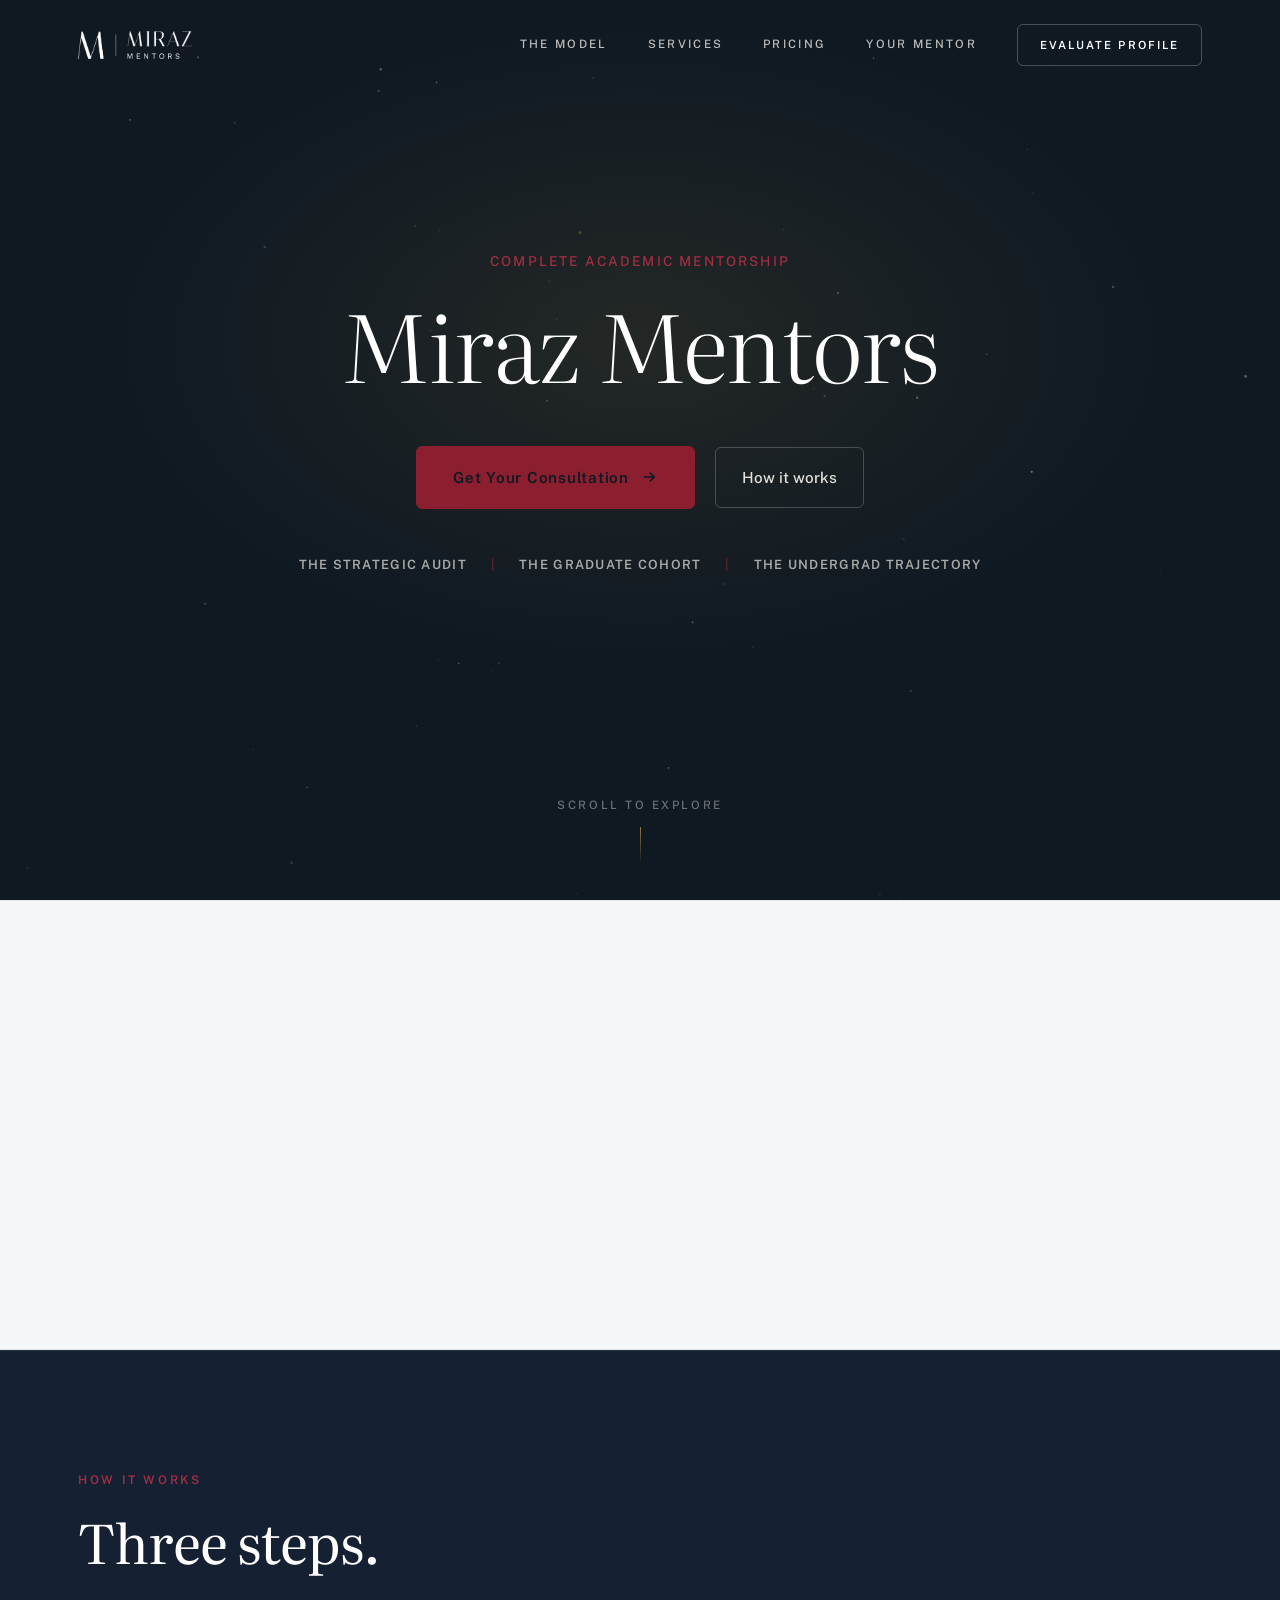
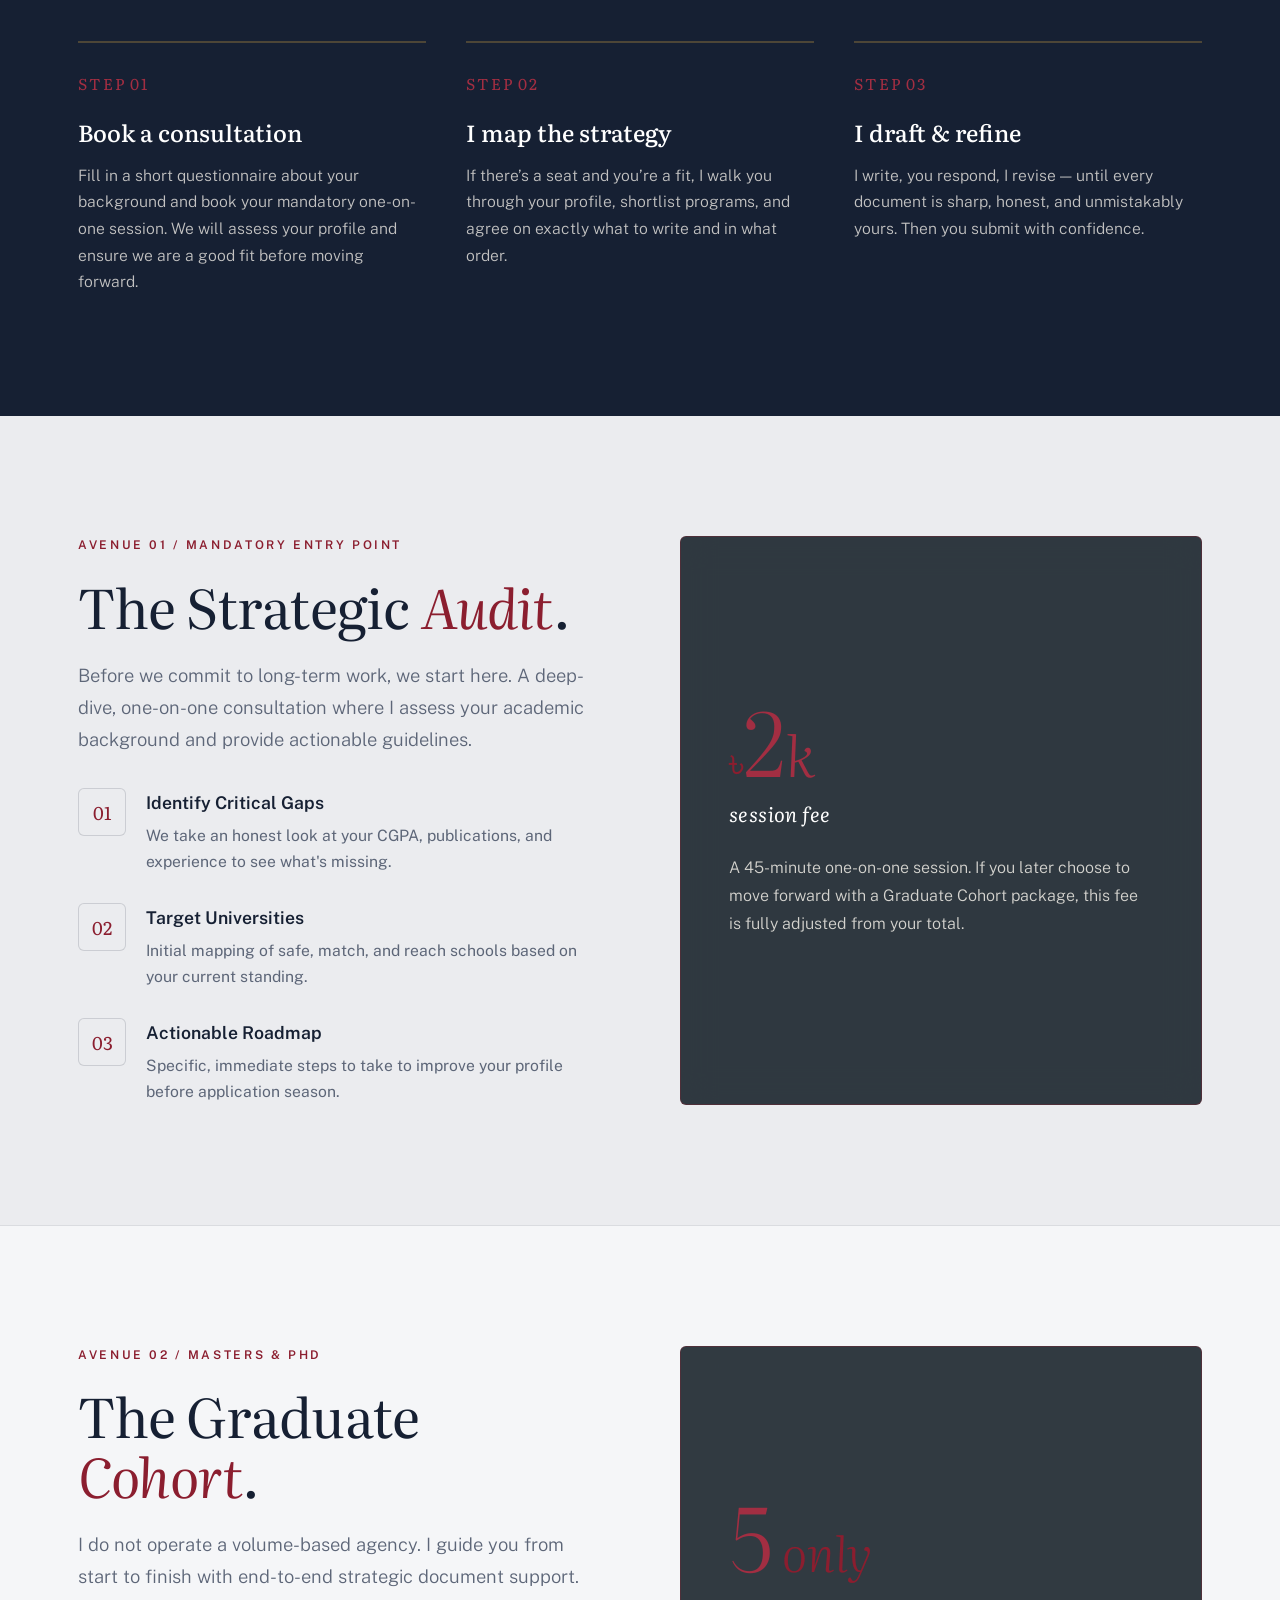
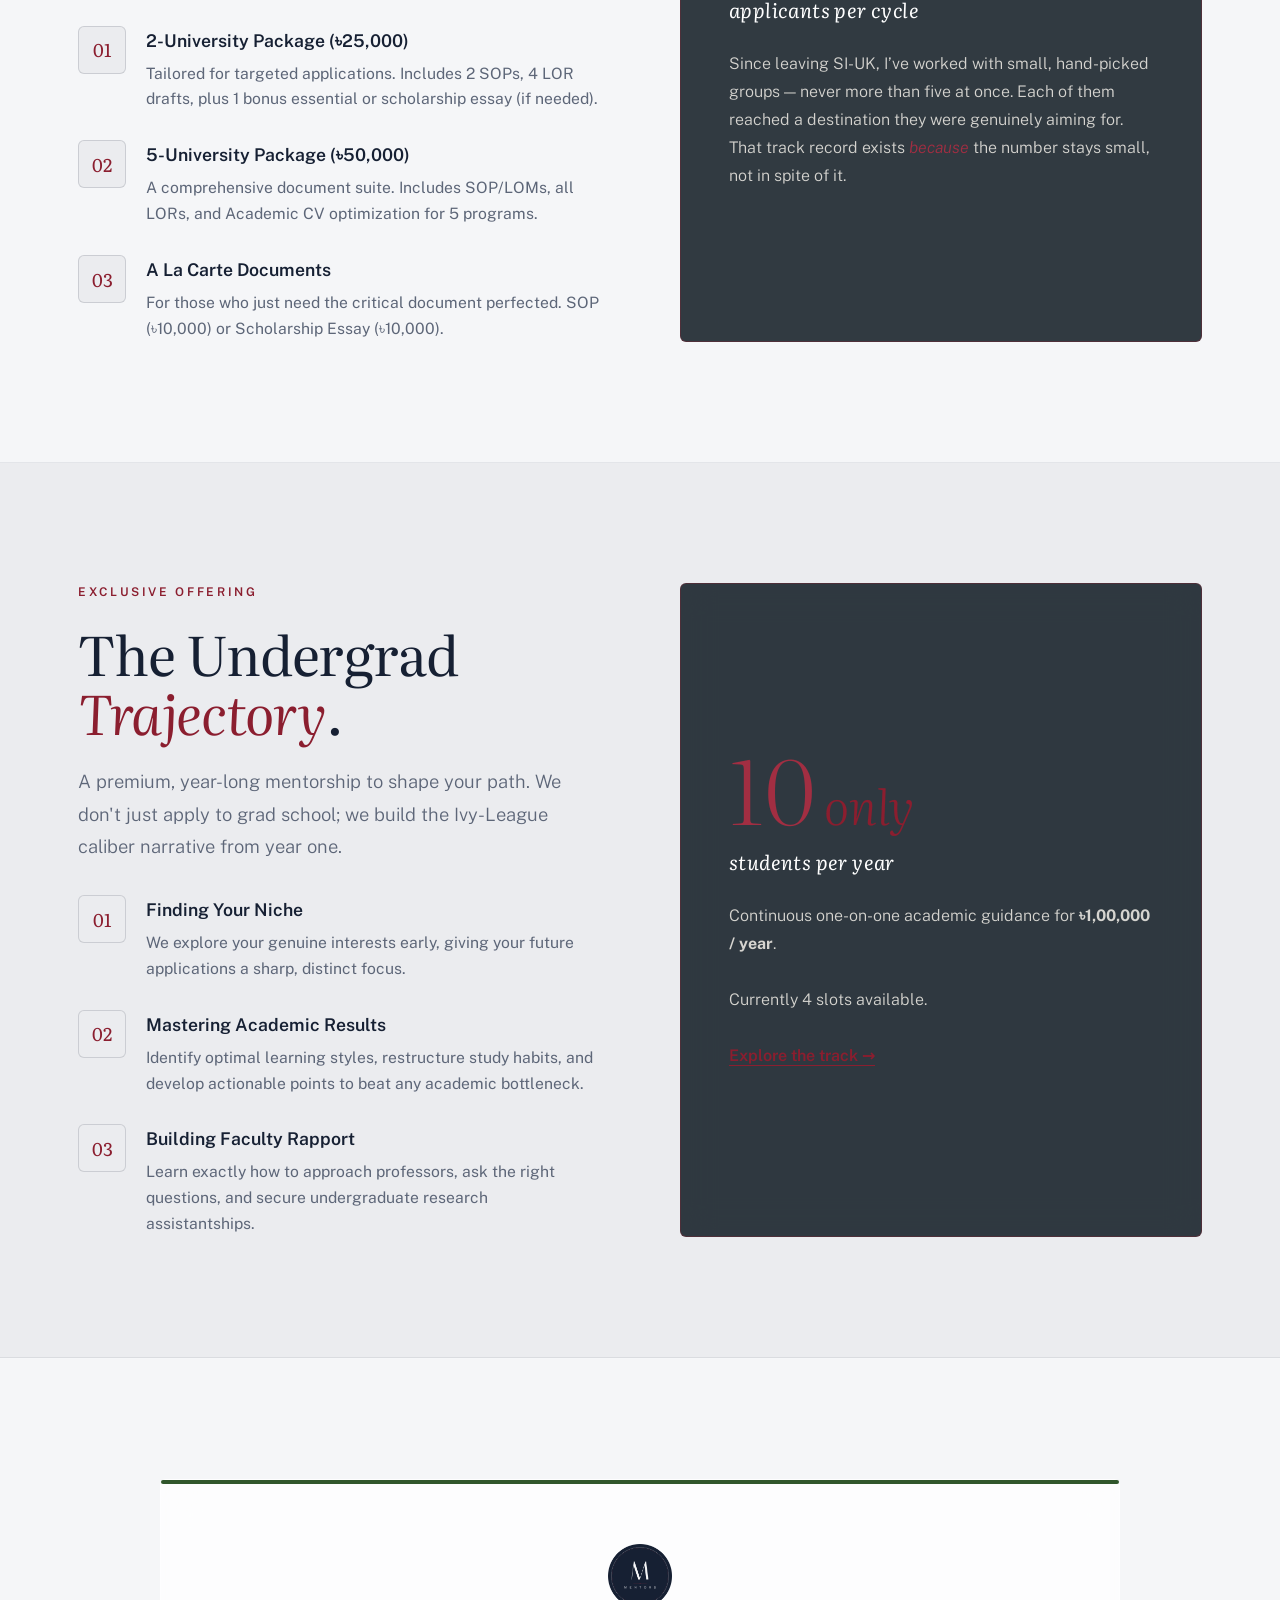
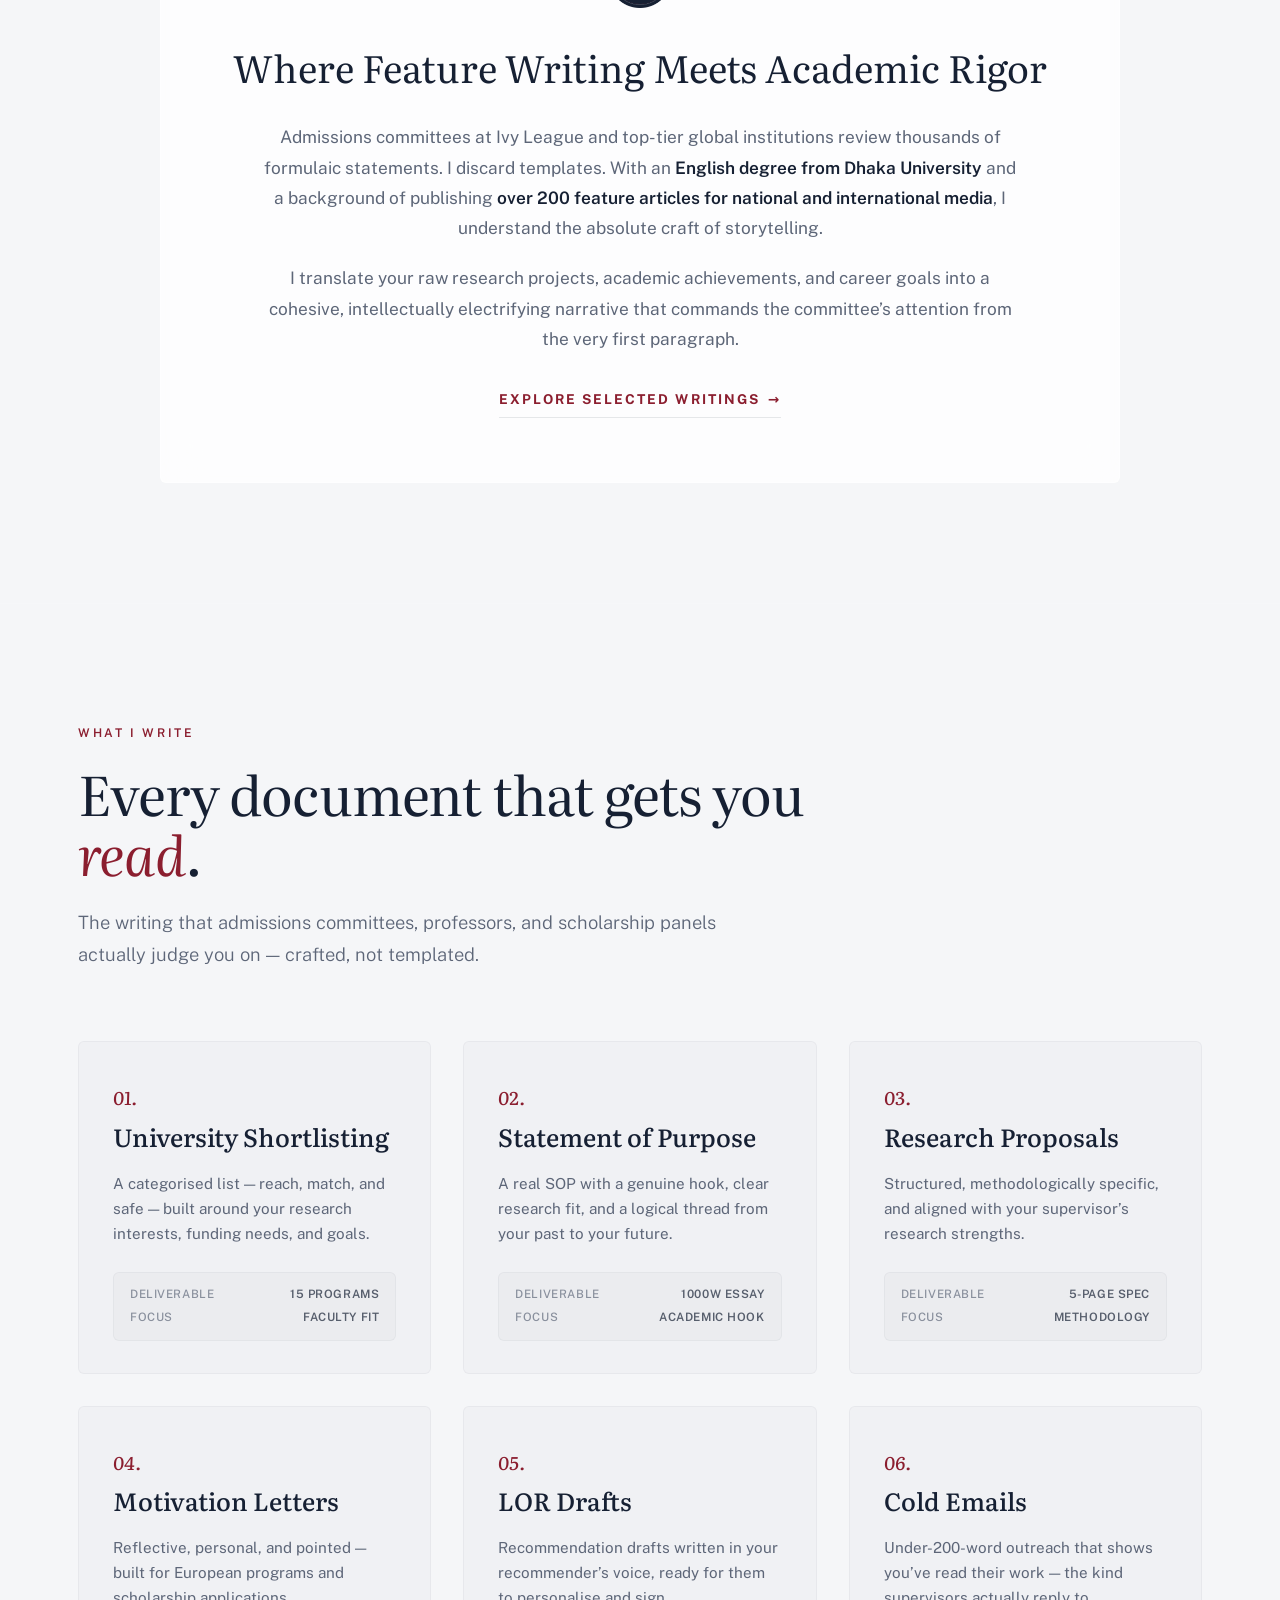
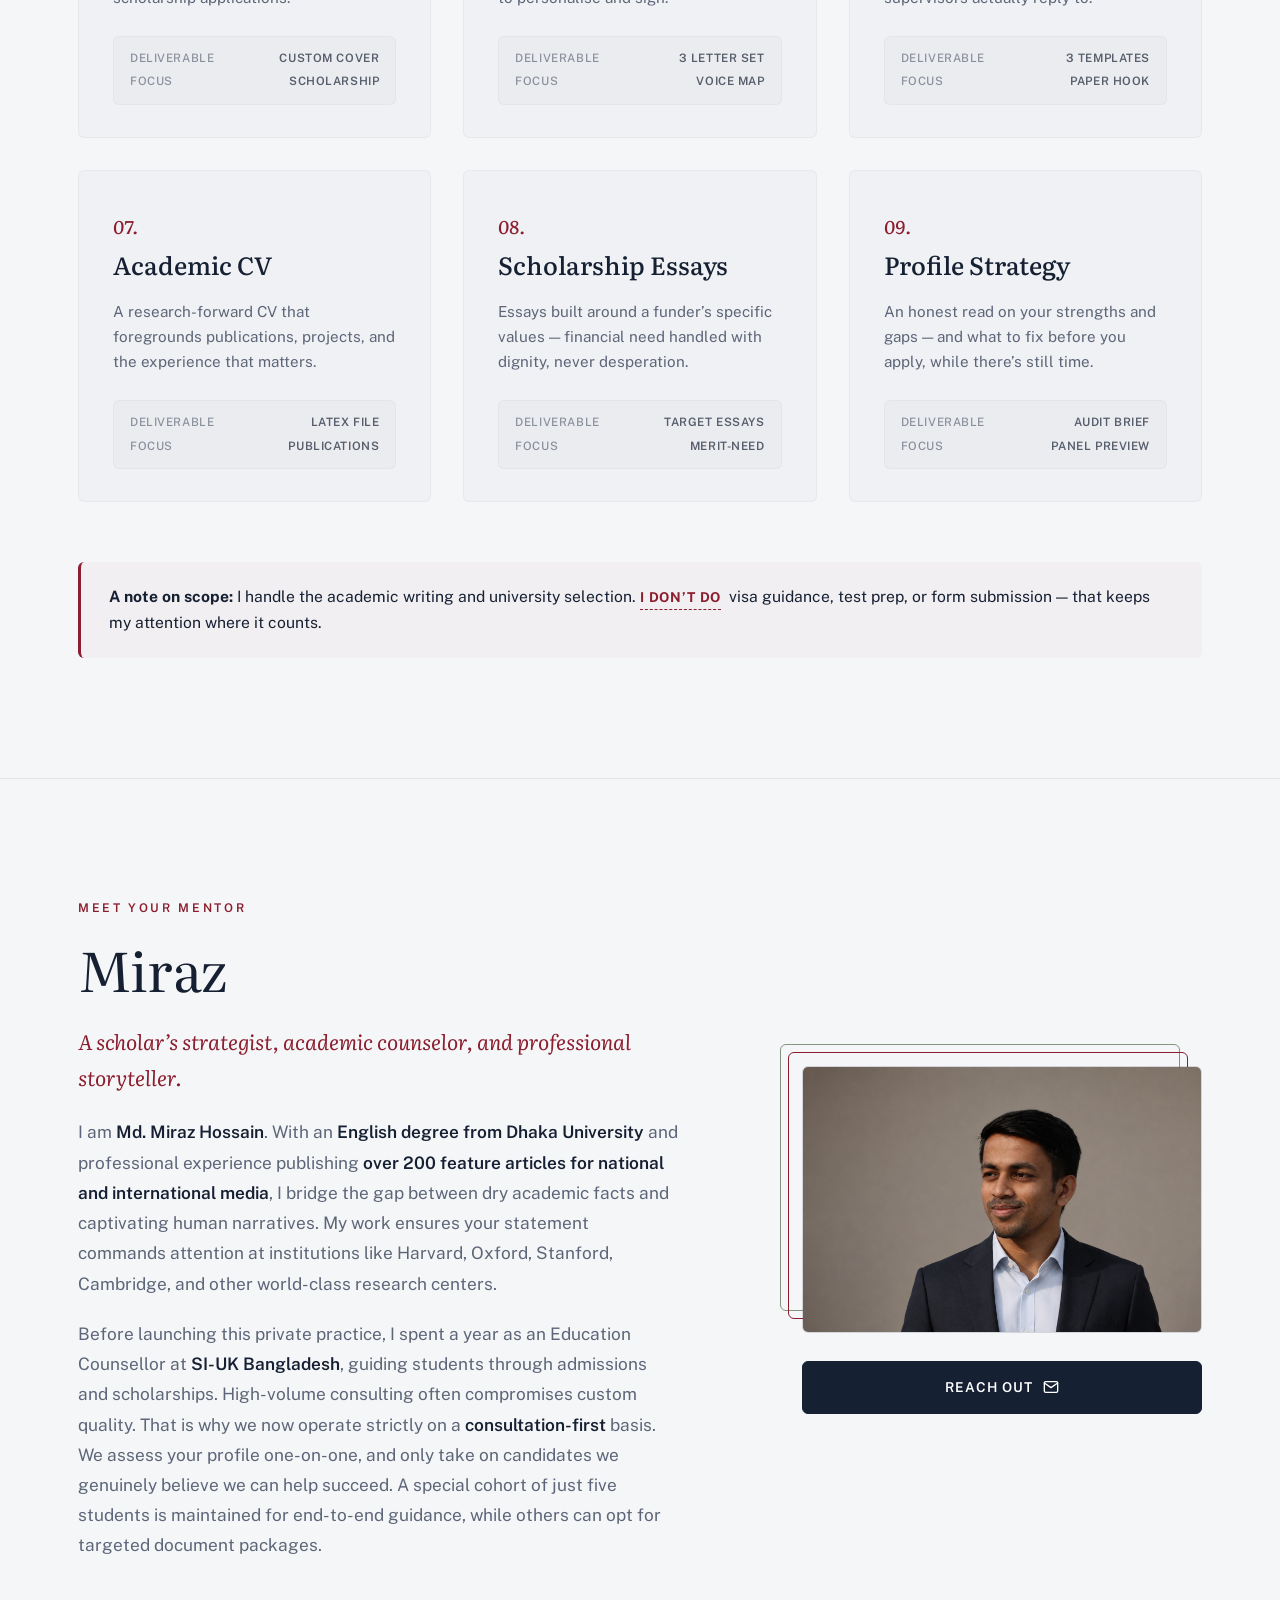
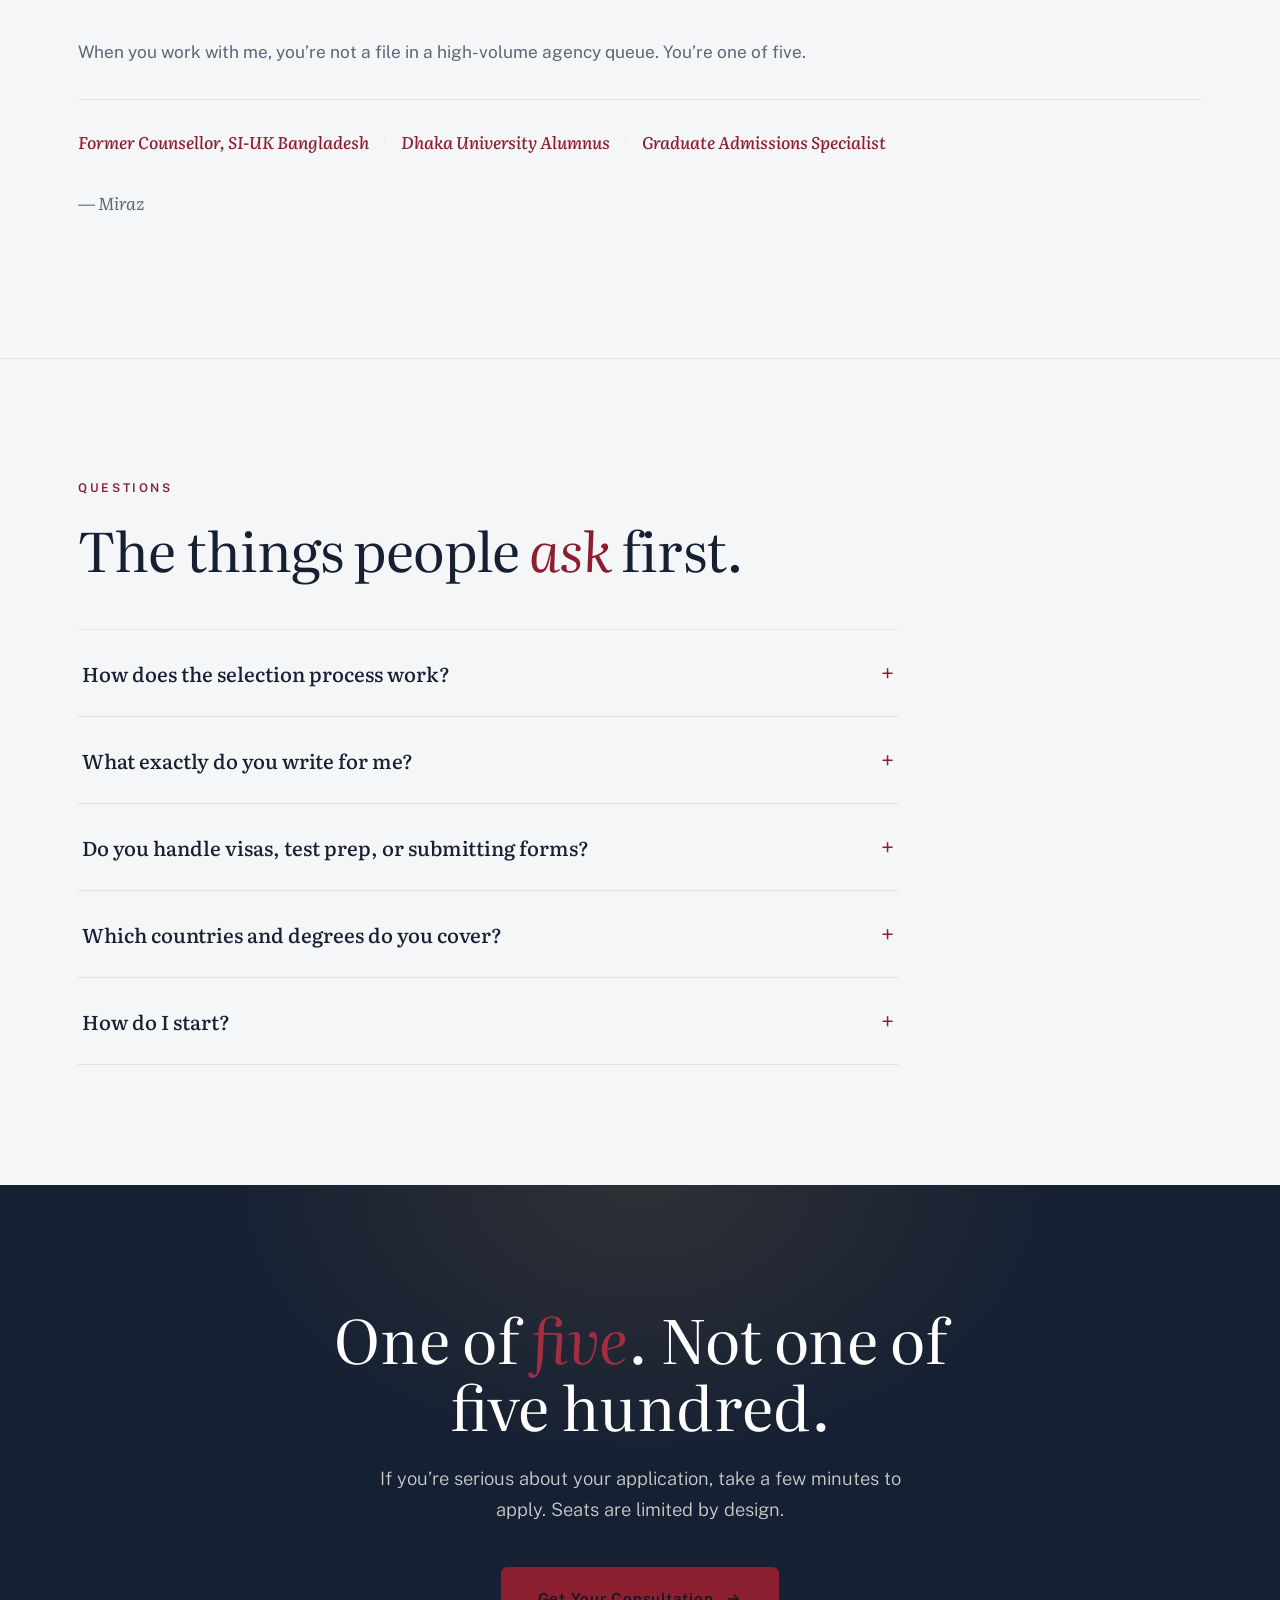
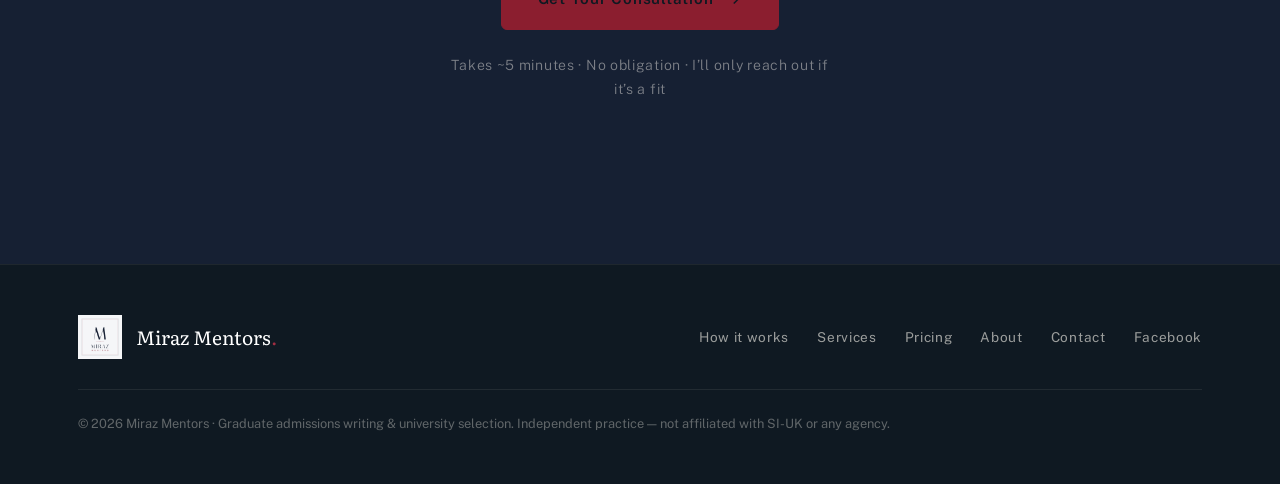
==== index.html @ 4f13f3f5 "Update 2-University Package description to specify 1 bonus essay" ====
<!DOCTYPE html>
<html lang="en">
<head>
<meta charset="UTF-8">
<meta name="viewport" content="width=device-width, initial-scale=1.0">
<title>Miraz Mentors — Complete Academic Mentorship</title>
<meta name="description" content="Complete academic mentorship. Elite graduate admissions strategy and long-term undergraduate mentorship. Guided by Md. Miraz Hossain.">

<!-- SEO Meta and OpenGraph tags -->
<meta name="author" content="Miraz Mentors">
<meta name="keywords" content="PhD admissions, Masters admissions, SOP writing, Ivy League strategy, graduate school consultancy, Dhaka University English, Md. Miraz Hossain">

<!-- Favicon -->
<link rel="icon" type="image/png" href="assets/MirazMentors_profile_circle_navy.png">

<!-- Google Fonts — Cormorant Garamond (Serif) & Manrope (Sans Body/UI) -->
<link rel="preconnect" href="https://fonts.googleapis.com">
<link rel="preconnect" href="https://fonts.gstatic.com" crossorigin>
<link href="https://fonts.googleapis.com/css2?family=Public+Sans:wght@300;400;500;600;700&family=Literata:ital,opsz,wght@0,7..72,300;0,7..72,400;0,7..72,500;0,7..72,600;0,7..72,700;1,7..72,300;1,7..72,400;1,7..72,500;1,7..72,600;1,7..72,700&display=swap" rel="stylesheet">

<style>
/* Oxford Desk / Quiet Academic Color System */
:root {
  --ink: #162033;
  --ink-deep: #0F1922;
  --ink-soft: #5D6678;
  --paper: #F5F6F8; /* premium cool-slate alabaster */
  --paper-warm: #EBECEF; /* structures and panels */
  --cream: #FFFFFF; /* crisp pure white highlights */
  --gold: #8B1E2F; /* prestigious scholarly crimson/burgundy */
  --gold-soft: #A22E42;
  --green: #31572C;
  --line: rgba(22, 32, 51, 0.08); /* clean, soft dividers */
  
  --serif: 'Literata', Georgia, serif;
  --sans: 'Public Sans', system-ui, sans-serif;
  
  --transition: all 0.4s cubic-bezier(0.16, 1, 0.3, 1);
}

* {
  margin: 0;
  padding: 0;
  box-sizing: border-box;
}

/* Accessibility Focus Ring Replacement based on Web Interface Guidelines */
*:focus-visible {
  outline: 2px solid var(--gold);
  outline-offset: 4px;
}

html {
  scroll-behavior: smooth;
}

body {
  font-family: var(--sans);
  background: #F5F6F8;
  background-attachment: fixed;
  color: var(--ink);
  line-height: 1.65;
  font-smoothing: antialiased;
  overflow-x: hidden;
  font-weight: 400;
}

.wrap {
  max-width: 1180px;
  margin: 0 auto;
  padding: 0 28px;
}

/* ---------- NAVIGATION HEADER (Oxford floating style) ---------- */
.site-header {
  position: fixed;
  top: 0;
  left: 0;
  width: 100%;
  height: 90px;
  z-index: 1000;
  transition: var(--transition);
}

.site-header.scrolled {
  background-color: rgba(245, 246, 248, 0.97); /* var(--paper) with premium glassmorphism */
  
  
  border-bottom: 1px solid rgba(22, 32, 51, 0.1);
  height: 70px;
}

.header-container {
  max-width: 1180px;
  height: 100%;
  margin: 0 auto;
  padding: 0 28px;
  display: flex;
  align-items: center;
  justify-content: space-between;
}

.logo-wrapper {
  display: flex;
  align-items: center;
  text-decoration: none;
  height: 100%;
}

.logo-img {
  height: 28px; /* Balanced premium height for the cropped margin-free logo */
  width: auto;
  display: block;
  transition: var(--transition);
}

.site-header:not(.scrolled):not(.menu-open) .logo-img {
  /* Invert color to white/paper on dark unscrolled background */
  filter: brightness(0) invert(1);
}

.site-header.scrolled .logo-img {
  height: 22px; /* Slightly scaled down to fit perfectly inside the scrolled 70px header */
  filter: none;
}

.site-header.menu-open .logo-img {
  height: 22px;
  filter: none;
}

.desktop-nav {
  display: flex;
  align-items: center;
  gap: 2.5rem;
}

.mobile-menu-toggle {
  display: none;
  position: relative;
  width: 44px;
  height: 44px;
  border: 0;
  border-radius: 6px;
  background: transparent;
  color: var(--cream);
  cursor: pointer;
  align-items: center;
  justify-content: center;
  transition: color 0.3s ease, background-color 0.3s ease;
}

.mobile-menu-toggle span,
.mobile-menu-toggle::before,
.mobile-menu-toggle::after {
  content: "";
  display: block;
  width: 22px;
  height: 1px;
  background: currentColor;
  position: absolute;
  transition: transform 0.3s ease, opacity 0.3s ease;
}

.mobile-menu-toggle::before {
  transform: translateY(-7px);
}

.mobile-menu-toggle::after {
  transform: translateY(7px);
}

.site-header.scrolled .mobile-menu-toggle,
.site-header.menu-open .mobile-menu-toggle {
  color: var(--ink);
}

.site-header.menu-open .mobile-menu-toggle span {
  opacity: 0;
}

.site-header.menu-open .mobile-menu-toggle::before {
  transform: rotate(45deg);
}

.site-header.menu-open .mobile-menu-toggle::after {
  transform: rotate(-45deg);
}

.nav-link {
  text-decoration: none;
  font-family: var(--sans);
  font-size: 0.725rem;
  font-weight: 500;
  letter-spacing: 0.2em;
  text-transform: uppercase;
  color: rgba(250, 246, 239, 0.75);
  position: relative;
  padding: 0.5rem 0;
  transition: color 0.3s ease;
}

.site-header.scrolled .nav-link {
  color: var(--ink-soft);
}

.nav-link::after {
  content: '';
  position: absolute;
  bottom: 0;
  left: 0;
  width: 0;
  height: 1px;
  background-color: var(--gold);
  transition: var(--transition);
}

.nav-link:hover {
  color: var(--cream);
}

.site-header.scrolled .nav-link:hover {
  color: var(--ink);
}

.nav-link:hover::after {
  width: 100%;
}

.nav-cta {
  text-decoration: none;
  font-family: var(--sans);
  font-size: 0.7rem;
  font-weight: 600;
  letter-spacing: 0.18em;
  text-transform: uppercase;
  color: var(--cream);
  border: 1px solid rgba(250, 246, 239, 0.25);
  padding: 0.65rem 1.4rem;
  border-radius: 6px;
  transition: var(--transition);
}

.site-header.scrolled .nav-cta {
  color: var(--ink);
  border-color: var(--ink);
}

.nav-cta:hover {
  background-color: var(--gold);
  color: var(--ink-deep);
  border-color: var(--gold);
}

.site-header.scrolled .nav-cta:hover {
  background-color: var(--ink);
  color: var(--paper);
  border-color: var(--ink);
}

@media (max-width: 980px) {
  .header-container {
    padding: 0 20px;
  }

  .desktop-nav {
    gap: 1rem;
  }

  .nav-link {
    font-size: 0.66rem;
    letter-spacing: 0.14em;
  }

  .nav-cta {
    font-size: 0.64rem;
    letter-spacing: 0.12em;
    padding: 0.55rem 0.85rem;
  }
}

@media (max-width: 760px) {
  body.menu-open {
    overflow: hidden;
  }

  .site-header {
    height: 70px;
  }

  .site-header,
  .site-header.scrolled,
  .site-header.menu-open {
    background-color: rgba(245, 246, 248, 0.97);
    
    
    border-bottom: 1px solid rgba(22, 32, 51, 0.1);
  }

  .logo-img {
    height: 22px !important; /* Forces optimal logo sizing inside the 70px mobile header */
    filter: none !important;
  }

  .mobile-menu-toggle {
    color: var(--gold);
  }

  .header-container {
    justify-content: space-between;
    position: relative;
    padding: 0 28px;
  }

  .desktop-nav {
    position: fixed;
    top: 70px;
    left: 0;
    right: 0;
    display: flex;
    flex-direction: column;
    align-items: stretch;
    gap: 0;
    padding: 0.9rem 28px 1.2rem;
    background-color: rgba(245, 246, 248, 0.98);
    border-bottom: 1px solid rgba(22, 32, 51, 0.1);
    box-shadow: none;
    opacity: 0;
    pointer-events: none;
    transform: translateY(-12px);
    transition: opacity 0.25s ease, transform 0.25s ease;
  }

  .site-header.menu-open .desktop-nav {
    opacity: 1;
    pointer-events: auto;
    transform: translateY(0);
  }

  .nav-link,
  .site-header.scrolled .nav-link {
    color: var(--ink-soft);
    padding: 0.95rem 0;
    border-bottom: 1px solid rgba(22, 32, 51, 0.1);
  }

  .nav-link:hover,
  .site-header.scrolled .nav-link:hover {
    color: var(--ink);
  }

  .nav-link::after {
    display: none;
  }

  .nav-cta,
  .site-header.scrolled .nav-cta {
    color: var(--paper);
    background-color: var(--ink);
    border-color: var(--ink);
    margin-top: 1rem;
    text-align: center;
  }

  .mobile-menu-toggle {
    display: inline-flex;
  }
}

/* ---------- HERO (Quiet Academic, Twinkling Night Sky) ---------- */
.hero {
  position: relative;
  min-height: 100vh;
  background: var(--ink-deep);
  color: var(--cream);
  display: flex;
  flex-direction: column;
  overflow: hidden;
  padding-top: 90px;
}

#sparkles {
  position: absolute;
  inset: 0;
  z-index: 0;
  display: block;
}

.hero::after { /* Luxury radial overlay glow */
  content: "";
  position: absolute;
  inset: 0;
  z-index: 1;
  pointer-events: none;
  background:
    radial-gradient(900px 540px at 50% 38%, rgba(182, 141, 64, 0.12), transparent 60%),
    radial-gradient(100% 90% at 50% 120%, rgba(15, 25, 34, 0.95), transparent 70%);
}

.hero-center {
  position: relative;
  z-index: 3;
  flex: 1;
  display: flex;
  flex-direction: column;
  align-items: center;
  justify-content: center;
  text-align: center;
  padding: 40px 28px 100px;
}

.hero-eyebrow {
  font-size: 0.85rem;
  font-family: var(--sans);
  font-weight: 500;
  letter-spacing: 0.16em;
  text-transform: uppercase;
  color: var(--gold-soft);
  margin-bottom: 24px;
  opacity: 0;
  animation: rise 1s 0.15s cubic-bezier(0.16, 1, 0.3, 1) forwards;
  max-width: 90%;
  line-height: 1.5;
}

.hero h1 {
  font-family: var(--serif);
  font-weight: 300;
  font-size: clamp(3rem, 7.5vw, 5.8rem);
  line-height: 1.05;
  letter-spacing: -0.015em;
  color: var(--cream);
  margin-bottom: 38px;
  opacity: 0;
  animation: rise 1.1s 0.3s cubic-bezier(0.16, 1, 0.3, 1) forwards;
}

.hero-actions {
  display: flex;
  gap: 20px;
  flex-wrap: wrap;
  align-items: center;
  justify-content: center;
  opacity: 0;
  animation: rise 1.2s 0.45s cubic-bezier(0.16, 1, 0.3, 1) forwards;
  position: relative;
  z-index: 5;
}

.btn-primary {
  display: inline-flex;
  align-items: center;
  gap: 11px;
  background: var(--gold);
  color: var(--ink-deep);
  font-family: var(--sans);
  font-weight: 600;
  font-size: 0.95rem;
  letter-spacing: 0.05em;
  padding: 18px 36px;
  border-radius: 6px;
  text-decoration: none;
  transition: transform 0.3s cubic-bezier(0.2, 0.8, 0.2, 1), background 0.3s;
  border: 1px solid var(--gold);
}

.btn-primary:hover {
  background: var(--gold-soft);
  border-color: var(--gold-soft);
  transform: translateY(-3px);
}

.btn-primary svg {
  transition: transform 0.3s ease;
}

.btn-primary:hover svg {
  transform: translateX(4px);
}

.btn-ghost {
  display: inline-flex;
  align-items: center;
  gap: 9px;
  color: rgba(250, 246, 239, 0.9);
  text-decoration: none;
  font-family: var(--sans);
  font-size: 0.95rem;
  font-weight: 500;
  padding: 17px 26px;
  border: 1px solid rgba(250, 246, 239, 0.22);
  border-radius: 6px;
  transition: border-color 0.3s, color 0.3s, background 0.3s;
}

.btn-ghost:hover {
  color: var(--cream);
  border-color: var(--gold-soft);
  background: rgba(182, 141, 64, 0.08);
}

.scroll-hint {
  position: relative;
  z-index: 3;
  text-align: center;
  padding-bottom: 35px;
  font-size: 0.725rem;
  font-family: var(--sans);
  font-weight: 500;
  letter-spacing: 0.22em;
  text-transform: uppercase;
  color: rgba(250, 246, 239, 0.4);
  opacity: 0;
  animation: rise 1.3s 0.6s cubic-bezier(0.16, 1, 0.3, 1) forwards;
}

.scroll-hint .arrow {
  display: block;
  margin: 12px auto 0;
  width: 1px;
  height: 38px;
  background: linear-gradient(rgba(182, 141, 64, 0.8), transparent);
  animation: bob 2s ease-in-out infinite;
}

@keyframes bob {
  0%, 100% { transform: translateY(0); opacity: 0.7; }
  50% { transform: translateY(7px); opacity: 0.3; }
}

@keyframes rise {
  from { opacity: 0; transform: translateY(26px); }
  to { opacity: 1; transform: translateY(0); }
}

/* ---------- section scaffolding ---------- */
section {
  position: relative;
  z-index: 2;
  scroll-margin-top: 100px;
}

.pad {
  padding: 120px 0;
}

.sec-eyebrow {
  font-family: var(--sans);
  font-size: 0.75rem;
  font-weight: 600;
  letter-spacing: 0.22em;
  text-transform: uppercase;
  color: var(--gold);
  margin-bottom: 20px;
  display: block;
}

.sec-title {
  font-family: var(--serif);
  font-weight: 400;
  font-size: clamp(2.2rem, 4.5vw, 3.4rem);
  line-height: 1.1;
  letter-spacing: -0.015em;
  color: var(--ink);
  margin-bottom: 24px;
}

.sec-title em {
  font-style: italic;
  color: var(--gold);
}

.sec-intro {
  font-size: 1.15rem;
  font-family: var(--sans);
  font-weight: 300;
  color: var(--ink-soft);
  max-width: 58ch;
  line-height: 1.75;
}

/* ---------- HOW IT WORKS (the spine) ---------- */
.how {
  background: var(--ink);
  color: var(--cream);
  border-top: 1px solid rgba(216, 205, 184, 0.1);
}

.how .sec-eyebrow {
  color: var(--gold-soft);
}

.how .sec-title {
  color: var(--cream);
}

.how .sec-title em {
  color: var(--gold-soft);
}

.how-head {
  max-width: 680px;
  margin-bottom: 70px;
}

.how-head .sec-intro {
  color: rgba(250, 246, 239, 0.74);
}

.steps {
  display: grid;
  grid-template-columns: repeat(3, 1fr);
  gap: 40px;
}

@media(max-width:760px) {
  .steps {
    grid-template-columns: 1fr;
    gap: 32px;
  }
}

.step {
  padding-top: 28px;
  border-top: 2px solid rgba(182, 141, 64, 0.35);
}

.step .sn {
  font-family: var(--serif);
  font-size: 0.98rem;
  color: var(--gold-soft);
  letter-spacing: 0.12em;
  margin-bottom: 16px;
}

.step h4 {
  font-family: var(--serif);
  font-size: 1.45rem;
  font-weight: 500;
  margin-bottom: 12px;
  color: var(--cream);
}

.step p {
  font-size: 0.98rem;
  font-family: var(--sans);
  font-weight: 300;
  color: rgba(250, 246, 239, 0.76);
  line-height: 1.7;
}

/* ---------- APPROACH ---------- */
.approach {
  background: transparent;
}

.approach-grid {
  display: grid;
  grid-template-columns: 1fr 1fr;
  gap: 80px;
  
}

@media(max-width:880px) {
  .approach-grid {
    grid-template-columns: 1fr;
    gap: 48px;
  }
}

.approach-points {
  margin-top: 40px;
  display: flex;
  flex-direction: column;
  gap: 28px;
}

.point {
  display: flex;
  gap: 20px;
  align-items: flex-start;
}

.point .pn {
  font-family: var(--serif);
  font-size: 1.15rem;
  color: var(--gold);
  border: 1px solid rgba(22, 32, 51, 0.15); border-radius: 6px;
  width: 48px;
  height: 48px;
  border-radius: 6px;
  display: flex;
  align-items: center;
  justify-content: center;
  flex-shrink: 0;
  background-color: var(--paper-warm);
}

.point h4 {
  font-size: 1.1rem;
  font-family: var(--sans);
  font-weight: 600;
  margin-bottom: 6px;
  color: var(--ink);
}

.point p {
  font-size: 0.98rem;
  color: var(--ink-soft);
  font-weight: 400;
  line-height: 1.65;
}

/* Exclusivity Card as a "Luxury Admissions Object" with dark glassmorphism */
.approach-card {
  background: rgba(15, 25, 34, 0.85); /* dark frosted glass */
  backdrop-filter: blur(16px);
  backdrop-filter: blur(16px);
  color: var(--cream);
  padding: 56px 48px;
  border-radius: 6px;
  position: relative;
  box-shadow: none;
  border: 1px solid rgba(139, 30, 47, 0.35); /* thin crimson border */
}

.approach-card .big {
  font-family: var(--serif);
  font-size: 5.8rem;
  line-height: 0.85;
  color: var(--gold-soft);
  font-weight: 300;
}

.approach-card .big bold {
  font-size: 1.6rem;
  vertical-align: super;
  font-weight: 400;
  font-family: var(--serif);
  font-style: italic;
}

.approach-card .cap {
  font-size: 1.25rem;
  font-weight: 400;
  margin: 20px 0 24px;
  font-family: var(--serif);
  font-style: italic;
  color: var(--cream);
  letter-spacing: 0.02em;
}

.approach-card .desc {
  font-size: 1rem;
  font-weight: 300;
  color: rgba(250, 246, 239, 0.82);
  line-height: 1.75;
}

.approach-card .desc em {
  font-style: italic;
  color: var(--gold-soft);
}

/* ---------- PHILOSOPHY (Where Feature Writing Meets Academic Rigor) ---------- */
.philosophy {
  background: linear-gradient(135deg, rgba(60, 16, 23, 0.85) 0%, rgba(26, 5, 8, 0.95) 100%), url('https://images.unsplash.com/photo-1455390582262-044cdead277a?auto=format&fit=crop&w=2000&q=80') center/cover no-repeat; background-attachment: fixed;
  border-top: 1px solid rgba(255, 255, 255, 0.08);
  border-bottom: 1px solid rgba(255, 255, 255, 0.08);
}

.philosophy-card {
  background: rgba(255, 255, 255, 0.78); /* light frosted glass pane */
  backdrop-filter: blur(20px);
  backdrop-filter: blur(20px);
  color: var(--ink);
  padding: 64px 52px;
  border-radius: 6px;
  text-align: center;
  box-shadow: none;
  max-width: 960px;
  margin: 0 auto;
  border: 1px solid rgba(255, 255, 255, 0.55);
  position: relative;
  transition: transform 0.45s cubic-bezier(0.16, 1, 0.3, 1), 
              background-color 0.45s ease, 
              box-shadow 0.45s ease;
}

.philosophy-card:hover {
  background: rgba(255, 255, 255, 0.88);
  transform: translateY(-8px);
  box-shadow: none;
  border-color: rgba(255, 255, 255, 0.75);
}

/* Restrained scholarly green border at the top of the card */
.philosophy-card::before {
  content: "";
  position: absolute;
  top: 0;
  left: 0;
  right: 0;
  height: 4px;
  background-color: var(--green);
  border-radius: 6px;
}

.philosophy-brand-icon {
  width: 64px;
  height: 64px;
  margin-bottom: 20px;
  display: inline-block;
  object-fit: contain;
  transition: transform 0.4s cubic-bezier(0.16, 1, 0.3, 1);
}

.philosophy-card:hover .philosophy-brand-icon {
  transform: scale(1.08) rotate(3deg);
}

.philosophy-title {
  font-family: var(--serif);
  font-size: 2.35rem;
  font-weight: 400;
  margin-bottom: 24px;
  color: var(--ink);
}

.philosophy-body {
  font-size: 1.08rem;
  font-weight: 400;
  color: var(--ink-soft);
  max-width: 760px;
  margin: 0 auto 20px auto;
  line-height: 1.75;
}

.philosophy-body strong {
  color: var(--ink);
  font-weight: 600;
}

.philosophy-action {
  margin-top: 32px;
}

.philosophy-link {
  display: inline-flex;
  align-items: center;
  gap: 8px;
  font-family: var(--sans);
  font-size: 0.85rem;
  font-weight: 700;
  letter-spacing: 0.15em;
  text-transform: uppercase;
  color: var(--gold);
  text-decoration: none;
  border-bottom: 1px solid rgba(22, 32, 51, 0.1);
  padding-bottom: 6px;
  transition: var(--transition);
}

.philosophy-link:hover {
  color: var(--ink);
  border-color: var(--ink);
  transform: translateY(-1px);
}

.philosophy-link .link-arrow {
  transition: transform 0.3s ease;
  display: inline-block;
}

.philosophy-link:hover .link-arrow {
  transform: translateX(4px);
}

/* ---------- SERVICES ---------- */
.services {
  background: transparent;
}

.svc-head {
  max-width: 760px;
  margin-bottom: 70px;
}

/* ---------- CREATIVE MANUSCRIPT SERVICES GRID ---------- */
.svc-grid {
  display: grid;
  grid-template-columns: repeat(3, 1fr);
  gap: 32px;
  margin-top: 50px;
}

/* Glassmorphic card design representing academic prospectus sheet */
.svc-card {
  background: rgba(235, 236, 239, 0.45);
  
  
  border: 1px solid rgba(22, 32, 51, 0.04);
  border-radius: 6px;
  padding: 40px 34px 34px 34px;
  display: flex;
  flex-direction: column;
  justify-content: space-between;
  min-height: 330px;
  transition: transform 0.4s cubic-bezier(0.16, 1, 0.3, 1), 
              box-shadow 0.4s cubic-bezier(0.16, 1, 0.3, 1), 
              background-color 0.4s cubic-bezier(0.16, 1, 0.3, 1),
              border-color 0.4s cubic-bezier(0.16, 1, 0.3, 1);
  position: relative;
  overflow: hidden;
  box-shadow: none;
}

/* Scholarly top accent border that expands outwards from the center on hover */
.svc-card::before {
  content: "";
  position: absolute;
  top: 0;
  left: 50%;
  width: 0;
  height: 3px;
  background-color: var(--gold);
  transition: width 0.4s cubic-bezier(0.16, 1, 0.3, 1), left 0.4s cubic-bezier(0.16, 1, 0.3, 1);
}

.svc-card:hover::before {
  width: 100%;
  left: 0;
}

.svc-card:hover {
  background-color: rgba(255, 255, 255, 0.6);
  transform: translateY(-8px);
  box-shadow: none;
  border-color: rgba(139, 30, 47, 0.15);
}

.svc-card-header {
  margin-bottom: 18px;
}

.svc-num {
  font-family: var(--serif);
  font-size: 1.15rem;
  font-style: italic;
  color: var(--gold);
  display: block;
  margin-bottom: 8px;
  font-weight: 500;
  transition: transform 0.4s ease;
}

.svc-card:hover .svc-num {
  transform: scale(1.05) translateX(2px);
}

.svc-card-header h3 {
  font-family: var(--serif);
  font-size: 1.55rem;
  font-weight: 500;
  color: var(--ink);
  line-height: 1.3;
  transition: color 0.3s ease;
}

.svc-card:hover .svc-card-header h3 {
  color: var(--gold);
}

.svc-card p {
  font-size: 0.95rem;
  font-family: var(--sans);
  color: var(--ink-soft);
  font-weight: 400;
  line-height: 1.65;
  margin-bottom: 24px;
}

/* Hand-crafted admissions spec sheet metadata box representing detailed work */
.svc-spec-box {
  background: rgba(22, 32, 51, 0.03);
  border: 1px solid rgba(22, 32, 51, 0.05);
  border-radius: 6px;
  padding: 12px 16px;
  margin-top: auto;
  opacity: 0.7;
  transition: opacity 0.4s ease, background-color 0.4s ease, border-color 0.4s ease, transform 0.4s ease;
  transform: translateY(2px);
}

.svc-card:hover .svc-spec-box {
  opacity: 1;
  background-color: rgba(139, 30, 47, 0.03);
  border-color: rgba(139, 30, 47, 0.1);
  transform: translateY(0);
}

.spec-line {
  display: flex;
  justify-content: space-between;
  font-size: 0.725rem;
  font-family: var(--sans);
  letter-spacing: 0.05em;
  text-transform: uppercase;
  color: var(--ink-soft);
}

.spec-line:first-child {
  margin-bottom: 4px;
}

.spec-label {
  font-weight: 500;
}

.spec-value {
  font-weight: 600;
  color: var(--ink);
}

.svc-card:hover .spec-value {
  color: var(--gold);
}

.svc-note {
  margin-top: 60px;
  font-size: 0.98rem;
  color: var(--ink);
  font-family: var(--sans);
  background-color: rgba(139, 30, 47, 0.03); /* soft crimson tint */
  border-left: 3px solid var(--gold); /* prestigious crimson indicator */
  padding: 22px 28px;
  border-radius: 6px;
  line-height: 1.65;
}

.scope-warning {
  color: var(--gold);
  font-weight: 700;
  text-transform: uppercase;
  font-size: 0.85rem;
  letter-spacing: 0.06em;
  border-bottom: 1px dashed var(--gold);
  padding-bottom: 1px;
  margin-right: 4px;
  display: inline-block;
}

@media(max-width: 980px) {
  .svc-grid {
    grid-template-columns: repeat(2, 1fr);
    gap: 24px;
  }
}

@media(max-width: 680px) {
  .svc-grid {
    grid-template-columns: 1fr !important;
    gap: 20px;
  }
}

/* ---------- ABOUT (Meet Your Mentor) ---------- */
.about {
  background: transparent;
  border-top: 1px solid var(--line);
}

.about-grid {
  display: grid;
  grid-template-columns: 1.15fr 0.85fr;
  gap: 32px 80px;
  align-items: center;
}

@media(max-width:880px) {
  .about-grid {
    grid-template-columns: 1fr;
    gap: 40px;
  }
  .portrait-frame {
    justify-self: center !important;
  }
  .about-portrait-col {
    justify-self: center !important;
  }
  .about-extended {
    grid-column: span 1 !important;
    margin-top: 0 !important;
  }
}

.portrait-frame {
  position: relative;
  transition: transform 0.45s cubic-bezier(0.16, 1, 0.3, 1), box-shadow 0.45s ease-out;
  will-change: transform, box-shadow;
  max-width: 400px;
  width: 100%;
  justify-self: end;
}

.about-extended {
  grid-column: span 2;
  margin-top: 24px;
}

.portrait-frame img {
  width: 100%;
  border-radius: 6px;
  display: block;
  filter: saturate(0.9) contrast(1.01);
  box-shadow: none;
  border: 1px solid rgba(22, 32, 51, 0.15); border-radius: 6px;
  transition: transform 0.45s cubic-bezier(0.16, 1, 0.3, 1);
  will-change: transform;
}

/* Scholarly multi-layered borders offset inward to the left to prevent clipping */
.portrait-frame::before {
  content: "";
  position: absolute;
  inset: -14px 14px 14px -14px;
  border: 1px solid var(--gold);
  border-radius: 6px;
  z-index: -1;
  transition: transform 0.45s cubic-bezier(0.16, 1, 0.3, 1);
  will-change: transform;
}

.portrait-frame::after {
  content: "";
  position: absolute;
  inset: -22px 22px 22px -22px;
  border: 1px solid var(--green);
  border-radius: 6px;
  z-index: -2;
  opacity: 0.6;
  transition: transform 0.45s cubic-bezier(0.16, 1, 0.3, 1);
  will-change: transform;
}

/* Elegant restrained hover float (respects prefers-reduced-motion) */
@media (prefers-reduced-motion: no-preference) {
  .portrait-frame:hover {
    transform: translateY(-10px) scale(1.01);
    box-shadow: none;
  }
  .portrait-frame:hover img {
    transform: rotate(0.5deg);
  }
  .portrait-frame:hover::before {
    transform: translate(3px, 3px);
  }
  .portrait-frame:hover::after {
    transform: translate(-3px, -3px);
  }
}

.about p {
  font-size: 1.08rem;
  font-weight: 400;
  color: var(--ink-soft);
  margin-bottom: 20px;
  line-height: 1.75;
}

.about p strong {
  color: var(--ink);
  font-weight: 600;
}

.cred {
  display: flex;
  gap: 14px;
  align-items: center;
  margin-top: 32px;
  padding-top: 28px;
  border-top: 1px solid var(--line);
  flex-wrap: wrap;
}

.cred .badge {
  font-family: var(--serif);
  font-style: italic;
  font-size: 1.06rem;
  color: var(--gold);
  font-weight: 500;
}

.cred .sep {
  color: var(--line);
}

.signoff {
  font-family: var(--serif);
  font-style: italic;
  font-size: 1.45rem;
  margin-top: 32px;
  color: var(--ink);
}

/* ---------- FAQ (Consistent with Visual Reference) ---------- */
.faq {
  background: transparent;
  border-top: 1px solid var(--line);
}

.faq-list {
  max-width: 820px;
  margin-top: 50px;
  border-top: 1px solid var(--line);
}

.faq-item {
  border-bottom: 1px solid rgba(22, 32, 51, 0.1);
}

.faq-q {
  width: 100%;
  background: none;
  border: none;
  cursor: pointer;
  text-align: left;
  display: flex;
  justify-content: space-between;
  align-items: center;
  gap: 20px;
  padding: 28px 4px;
  font-family: var(--serif);
  font-size: 1.25rem;
  font-weight: 500;
  color: var(--ink);
  transition: color 0.3s;
}

.faq-q:hover {
  color: var(--gold);
}

.faq-q .pm {
  font-size: 1.5rem;
  color: var(--gold);
  transition: transform 0.3s;
  font-family: var(--sans);
  font-weight: 300;
}

.faq-item.open .pm {
  transform: rotate(45deg);
}

.faq-a {
  max-height: 0;
  overflow: hidden;
  transition: max-height 0.4s cubic-bezier(0.16, 1, 0.3, 1);
}

.faq-a p {
  padding: 0 4px 30px;
  font-size: 1rem;
  font-weight: 400;
  color: var(--ink-soft);
  line-height: 1.75;
  max-width: 68ch;
}

/* ---------- FINAL CTA ---------- */
.final {
  background: var(--ink);
  color: var(--cream);
  text-align: center;
  position: relative;
  overflow: hidden;
}

.final::after {
  content: "";
  position: absolute;
  inset: 0;
  z-index: 0;
  background: radial-gradient(700px 460px at 50% 0%, rgba(182, 141, 64, 0.15), transparent 62%);
}

.final .wrap {
  position: relative;
  z-index: 2;
}

.final h2 {
  font-family: var(--serif);
  font-weight: 400;
  font-size: clamp(2.2rem, 5.5vw, 3.8rem);
  line-height: 1.1;
  max-width: 18ch;
  margin: 0 auto 24px;
  color: var(--cream);
}

.final h2 em {
  font-style: italic;
  color: var(--gold-soft);
}

.final p {
  font-size: 1.15rem;
  font-family: var(--sans);
  font-weight: 300;
  color: rgba(250, 246, 239, 0.8);
  max-width: 48ch;
  margin: 0 auto 42px;
  line-height: 1.7;
}

.final .btn-primary {
  margin: 0 auto;
}

.final .micro {
  margin-top: 24px;
  font-size: 0.88rem;
  color: rgba(250, 246, 239, 0.45);
  letter-spacing: 0.05em;
  font-family: var(--sans);
}

/* ---------- FOOTER ---------- */
footer {
  background: var(--ink-deep);
  color: rgba(250, 246, 239, 0.55);
  padding: 50px 0;
  position: relative;
  z-index: 2;
  border-top: 1px solid rgba(216, 205, 184, 0.08);
}

footer .wrap {
  display: flex;
  justify-content: space-between;
  align-items: center;
  gap: 20px;
  flex-wrap: wrap;
}

.foot-brand-wrapper {
  display: flex;
  align-items: center;
  gap: 14px;
}

.foot-logo-img {
  height: 44px; /* Refined from 58px to match the text height perfectly */
  width: auto;
  display: block;
  transition: transform 0.4s cubic-bezier(0.16, 1, 0.3, 1);
}

.foot-brand-wrapper:hover .foot-logo-img {
  transform: rotate(-5deg) scale(1.05);
}

.foot-brand {
  font-family: var(--serif);
  font-size: 1.2rem;
  color: var(--cream);
}

.foot-brand .dot {
  color: var(--gold-soft);
}

.foot-links {
  display: flex;
  gap: 28px;
  flex-wrap: wrap;
}

.foot-links a {
  color: rgba(250, 246, 239, 0.6);
  text-decoration: none;
  font-family: var(--sans);
  font-size: 0.85rem;
  transition: color 0.25s;
  letter-spacing: 0.05em;
}

.foot-links a:hover {
  color: var(--gold-soft);
}

.foot-fine {
  font-size: 0.8rem;
  font-family: var(--sans);
  color: rgba(250, 246, 239, 0.35);
  width: 100%;
  border-top: 1px solid rgba(250, 246, 239, 0.08);
  padding-top: 24px;
  margin-top: 10px;
  line-height: 1.6;
}

/* reveal on scroll */
.reveal {
  opacity: 0;
  transform: translateY(34px);
  transition: opacity 0.8s cubic-bezier(0.16, 1, 0.3, 1), transform 0.8s cubic-bezier(0.16, 1, 0.3, 1);
}

.reveal.in {
  opacity: 1;
  transform: none;
}

@media(prefers-reduced-motion:reduce) {
  .reveal {
    opacity: 1;
    transform: none;
    transition: none;
  }
  .hero-eyebrow, .hero h1, .hero-actions, .scroll-hint {
    animation: none;
    opacity: 1;
  }
}
</style>
</head>
<body>

<!-- Minimalist Floating Header Navigation -->
<header class="site-header">
  <div class="header-container">
    <a href="#" class="logo-wrapper" id="header-logo-link" aria-label="Miraz Mentors Home">
      <img src="assets/MirazMentors_wordmark_horizontal.png" alt="Miraz Mentors" class="logo-img">
    </a>
    <button class="mobile-menu-toggle" type="button" aria-label="Open navigation menu" aria-expanded="false" aria-controls="primary-navigation">
      <span></span>
    </button>
    <nav class="desktop-nav" id="primary-navigation">
      <a href="#how" class="nav-link" id="nav-model-link">The Model</a>
      <a href="#services" class="nav-link" id="nav-services-link">Services</a>
      <a href="#pricing" class="nav-link" id="nav-pricing-link">Pricing</a>
      <a href="#about" class="nav-link" id="nav-about-link">Your Mentor</a>
      <a href="https://docs.google.com/forms/d/e/1FAIpQLSfRdKo-xU5BMQUUrWLnGfhw4Zheixrhl3XvlQOpE4dVat0g1Q/viewform?usp=header" target="_blank" rel="noopener noreferrer" class="nav-cta" id="nav-cta-link">Evaluate Profile</a>
    </nav>
  </div>
</header>

<!-- ============ HERO ============ -->
<header class="hero">
  <canvas id="sparkles"></canvas>

  <div class="hero-center">
    <div class="hero-eyebrow">Complete academic mentorship</div>
    <h1>Miraz Mentors</h1>
    <div class="hero-actions" style="margin-top: 15px;">
      <a class="btn-primary" href="https://docs.google.com/forms/d/e/1FAIpQLSfRdKo-xU5BMQUUrWLnGfhw4Zheixrhl3XvlQOpE4dVat0g1Q/viewform?usp=header" target="_blank" rel="noopener">
        Get Your Consultation
        <svg aria-hidden="true" width="18" height="18" viewBox="0 0 24 24" fill="none" stroke="currentColor" stroke-width="2"><path d="M5 12h14M13 6l6 6-6 6"/></svg>
      </a>
      <a class="btn-ghost" href="#how">How it works</a>
    </div>
    
    <div style="margin-top: 45px; display: flex; gap: 24px; justify-content: center; flex-wrap: wrap; font-size: 0.8rem; font-weight: 600; font-family: var(--sans); letter-spacing: 0.1em; text-transform: uppercase;">
      <a href="#assessment" style="color: rgba(250, 246, 239, 0.65); text-decoration: none; transition: color 0.3s ease;" onmouseover="this.style.color='var(--cream)'" onmouseout="this.style.color='rgba(250, 246, 239, 0.65)'">The Strategic Audit</a>
      <span style="color: var(--gold-soft); opacity: 0.5;">|</span>
      <a href="#grad-cohort" style="color: rgba(250, 246, 239, 0.65); text-decoration: none; transition: color 0.3s ease;" onmouseover="this.style.color='var(--cream)'" onmouseout="this.style.color='rgba(250, 246, 239, 0.65)'">The Graduate Cohort</a>
      <span style="color: var(--gold-soft); opacity: 0.5;">|</span>
      <a href="undergrad.html" style="color: rgba(250, 246, 239, 0.65); text-decoration: none; transition: color 0.3s ease;" onmouseover="this.style.color='var(--cream)'" onmouseout="this.style.color='rgba(250, 246, 239, 0.65)'">The Undergrad Trajectory</a>
    </div>
  </div>

  <div class="scroll-hint">Scroll to explore<span class="arrow"></span></div>
</header>



<!-- ============ IMAGE BANNER ============ -->
<section style="height: 50vh; min-height: 400px; background: url('https://images.unsplash.com/photo-1612563958093-2c3bcfbd8760?auto=format&fit=crop&w=2000&q=80') center/cover no-repeat; background-attachment: fixed; border-top: 1px solid var(--line); border-bottom: 1px solid var(--line);">
</section>

<!-- ============ HOW IT WORKS ============ -->
<section id="how" class="how pad">
  <div class="wrap">
    <div class="how-head reveal">
      <span class="sec-eyebrow">How It Works</span>
      <h2 class="sec-title">Three steps.</h2>
    </div>
    <div class="steps">
      <div class="step reveal">
        <div class="sn">STEP 01</div>
        <h4>Book a consultation</h4>
        <p>Fill in a short questionnaire about your background and book your mandatory one-on-one session. We will assess your profile and ensure we are a good fit before moving forward.</p>
      </div>
      <div class="step reveal">
        <div class="sn">STEP 02</div>
        <h4>I map the strategy</h4>
        <p>If there’s a seat and you’re a fit, I walk you through your profile, shortlist programs, and agree on exactly what to write and in what order.</p>
      </div>
      <div class="step reveal">
        <div class="sn">STEP 03</div>
        <h4>I draft &amp; refine</h4>
        <p>I write, you respond, I revise — until every document is sharp, honest, and unmistakably yours. Then you submit with confidence.</p>
      </div>
    </div>
  </div>
</section>


<!-- ============ MENTORSHIP AVENUE 1: ASSESSMENT ============ -->
<section id="assessment" class="approach pad" style="background: var(--paper-warm); border-bottom: 1px solid var(--line);">
  <div class="wrap approach-grid" style="align-items: stretch; gap: 80px;">
    <div class="reveal">
      <span class="sec-eyebrow">Avenue 01 / Mandatory Entry Point</span>
      <h2 class="sec-title">The Strategic <em>Audit</em>.</h2>
      <p class="sec-intro">Before we commit to long-term work, we start here. A deep-dive, one-on-one consultation where I assess your academic background and provide actionable guidelines.</p>
      <div class="approach-points" style="margin-top: 32px;">
        <div class="point"><div class="pn">01</div><div><h4>Identify Critical Gaps</h4><p>We take an honest look at your CGPA, publications, and experience to see what's missing.</p></div></div>
        <div class="point"><div class="pn">02</div><div><h4>Target Universities</h4><p>Initial mapping of safe, match, and reach schools based on your current standing.</p></div></div>
        <div class="point"><div class="pn">03</div><div><h4>Actionable Roadmap</h4><p>Specific, immediate steps to take to improve your profile before application season.</p></div></div>
      </div>
    </div>
    <div class="approach-card reveal" style="display: flex; flex-direction: column; justify-content: center; height: 100%;">
      <div class="big" style="font-size: 5.5rem; letter-spacing: -0.04em; display: flex; align-items: baseline; justify-content: flex-start;"><span style="font-size: 2.5rem; color: var(--gold); margin-right: 2px;">৳</span>2<span style="font-size: 3.5rem; font-style: italic; font-weight: 300; margin-left: 2px;">k</span></div>
      <div class="cap">session fee</div>
      <p class="desc">A 45-minute one-on-one session. If you later choose to move forward with a Graduate Cohort package, this fee is fully adjusted from your total.</p>
    </div>
  </div>
</section>

<!-- ============ MENTORSHIP AVENUE 2: GRAD COHORT ============ -->
<section id="grad-cohort" class="approach pad" style="background: var(--paper); border-bottom: 1px solid var(--line);">
  <div class="wrap approach-grid" style="align-items: stretch; gap: 80px;">
    <div class="reveal">
      <span class="sec-eyebrow">Avenue 02 / Masters & PhD</span>
      <h2 class="sec-title">The Graduate <em>Cohort</em>.</h2>
      <p class="sec-intro">I do not operate a volume-based agency. I guide you from start to finish with end-to-end strategic document support.</p>
      <div class="approach-points" style="margin-top: 32px;">
        <div class="point"><div class="pn">01</div><div><h4>2-University Package (৳25,000)</h4><p>Tailored for targeted applications. Includes 2 SOPs, 4 LOR drafts, plus 1 bonus essential or scholarship essay (if needed).</p></div></div>
        <div class="point"><div class="pn">02</div><div><h4>5-University Package (৳50,000)</h4><p>A comprehensive document suite. Includes SOP/LOMs, all LORs, and Academic CV optimization for 5 programs.</p></div></div>
        <div class="point"><div class="pn">03</div><div><h4>A La Carte Documents</h4><p>For those who just need the critical document perfected. SOP (৳10,000) or Scholarship Essay (৳10,000).</p></div></div>
      </div>
    </div>
    <div class="approach-card reveal" style="display: flex; flex-direction: column; justify-content: center; height: 100%;">
      <div class="big" style="font-size: 5.5rem; display: flex; align-items: baseline; justify-content: flex-start;">5<span style="font-size: 3rem; font-style: italic; font-weight: 300; margin-left: 8px; color: var(--gold);">only</span></div>
      <div class="cap">applicants per cycle</div>
      <p class="desc">Since leaving SI-UK, I’ve worked with small, hand-picked groups — never more than five at once. Each of them reached a destination they were genuinely aiming for. That track record exists <em>because</em> the number stays small, not in spite of it.</p>
    </div>
  </div>
</section>

<!-- ============ MENTORSHIP AVENUE 3: UNDERGRAD TRAJECTORY ============ -->
<section id="undergrad-trajectory" class="approach pad" style="background: var(--paper-warm); border-bottom: 1px solid var(--line);">
  <div class="wrap approach-grid" style="align-items: stretch; gap: 80px;">
    <div class="reveal">
      <span class="sec-eyebrow">Exclusive Offering</span>
      <h2 class="sec-title">The Undergrad <em>Trajectory</em>.</h2>
      <p class="sec-intro">A premium, year-long mentorship to shape your path. We don't just apply to grad school; we build the Ivy-League caliber narrative from year one.</p>
      <div class="approach-points" style="margin-top: 32px;">
        <div class="point"><div class="pn">01</div><div><h4>Finding Your Niche</h4><p>We explore your genuine interests early, giving your future applications a sharp, distinct focus.</p></div></div>
        <div class="point"><div class="pn">02</div><div><h4>Mastering Academic Results</h4><p>Identify optimal learning styles, restructure study habits, and develop actionable points to beat any academic bottleneck.</p></div></div>
        <div class="point"><div class="pn">03</div><div><h4>Building Faculty Rapport</h4><p>Learn exactly how to approach professors, ask the right questions, and secure undergraduate research assistantships.</p></div></div>
      </div>
    </div>
    <div class="approach-card reveal" style="display: flex; flex-direction: column; justify-content: center; height: 100%;">
      <div class="big" style="font-size: 5.5rem; display: flex; align-items: baseline; justify-content: flex-start;">10<span style="font-size: 3rem; font-style: italic; font-weight: 300; margin-left: 8px; color: var(--gold);">only</span></div>
      <div class="cap">students per year</div>
      <p class="desc">Continuous one-on-one academic guidance for <strong>৳1,00,000 / year</strong>.<br><br>Currently 4 slots available.<br><br><a href="undergrad.html" style="color: var(--gold); text-decoration: none; font-weight: 600; border-bottom: 1px solid var(--gold);">Explore the track &rarr;</a></p>
    </div>
  </div>
</section>


<!-- ============ PHILOSOPHY (Where Feature Writing Meets Academic Rigor) ============ -->
<section id="philosophy" class="philosophy pad">
  <div class="wrap">
    <div class="philosophy-card reveal">
      <img src="assets/MirazMentors_profile_circle_navy.png" alt="Miraz Mentors Icon" class="philosophy-brand-icon">
      <h3 class="philosophy-title">Where Feature Writing Meets Academic Rigor</h3>
      <p class="philosophy-body">
        Admissions committees at Ivy League and top-tier global institutions review thousands of formulaic statements. I discard templates. With an <strong>English degree from Dhaka University</strong> and a background of publishing <strong>over 200 feature articles for national and international media</strong>, I understand the absolute craft of storytelling.
      </p>
      <p class="philosophy-body">
        I translate your raw research projects, academic achievements, and career goals into a cohesive, intellectually electrifying narrative that commands the committee’s attention from the very first paragraph.
      </p>
      <div class="philosophy-action">
        <a href="https://mirazhossain.com/writing/" target="_blank" rel="noopener noreferrer" class="philosophy-link" id="philosophy-writing-link">
          Explore Selected Writings
          <span class="link-arrow">→</span>
        </a>
      </div>
    </div>
  </div>
</section>

<!-- ============ SERVICES ============ -->
<section id="services" class="services pad">
  <div class="wrap">
    <div class="svc-head reveal">
      <span class="sec-eyebrow">What I Write</span>
      <h2 class="sec-title">Every document that gets you <em>read</em>.</h2>
      <p class="sec-intro">The writing that admissions committees, professors, and scholarship panels actually judge you on — crafted, not templated.</p>
    </div>
    <div class="svc-grid reveal">
      
      <!-- Card 1 -->
      <div class="svc-card">
        <div class="svc-card-header">
          <span class="svc-num">01.</span>
          <h3>University Shortlisting</h3>
        </div>
        <p>A categorised list — reach, match, and safe — built around your research interests, funding needs, and goals.</p>
        <div class="svc-spec-box">
          <div class="spec-line">
            <span class="spec-label">Deliverable</span>
            <span class="spec-value">15 Programs</span>
          </div>
          <div class="spec-line">
            <span class="spec-label">Focus</span>
            <span class="spec-value">Faculty Fit</span>
          </div>
        </div>
      </div>

      <!-- Card 2 -->
      <div class="svc-card">
        <div class="svc-card-header">
          <span class="svc-num">02.</span>
          <h3>Statement of Purpose</h3>
        </div>
        <p>A real SOP with a genuine hook, clear research fit, and a logical thread from your past to your future.</p>
        <div class="svc-spec-box">
          <div class="spec-line">
            <span class="spec-label">Deliverable</span>
            <span class="spec-value">1000w Essay</span>
          </div>
          <div class="spec-line">
            <span class="spec-label">Focus</span>
            <span class="spec-value">Academic Hook</span>
          </div>
        </div>
      </div>

      <!-- Card 3 -->
      <div class="svc-card">
        <div class="svc-card-header">
          <span class="svc-num">03.</span>
          <h3>Research Proposals</h3>
        </div>
        <p>Structured, methodologically specific, and aligned with your supervisor’s research strengths.</p>
        <div class="svc-spec-box">
          <div class="spec-line">
            <span class="spec-label">Deliverable</span>
            <span class="spec-value">5-Page Spec</span>
          </div>
          <div class="spec-line">
            <span class="spec-label">Focus</span>
            <span class="spec-value">Methodology</span>
          </div>
        </div>
      </div>

      <!-- Card 4 -->
      <div class="svc-card">
        <div class="svc-card-header">
          <span class="svc-num">04.</span>
          <h3>Motivation Letters</h3>
        </div>
        <p>Reflective, personal, and pointed — built for European programs and scholarship applications.</p>
        <div class="svc-spec-box">
          <div class="spec-line">
            <span class="spec-label">Deliverable</span>
            <span class="spec-value">Custom Cover</span>
          </div>
          <div class="spec-line">
            <span class="spec-label">Focus</span>
            <span class="spec-value">Scholarship</span>
          </div>
        </div>
      </div>

      <!-- Card 5 -->
      <div class="svc-card">
        <div class="svc-card-header">
          <span class="svc-num">05.</span>
          <h3>LOR Drafts</h3>
        </div>
        <p>Recommendation drafts written in your recommender’s voice, ready for them to personalise and sign.</p>
        <div class="svc-spec-box">
          <div class="spec-line">
            <span class="spec-label">Deliverable</span>
            <span class="spec-value">3 Letter Set</span>
          </div>
          <div class="spec-line">
            <span class="spec-label">Focus</span>
            <span class="spec-value">Voice Map</span>
          </div>
        </div>
      </div>

      <!-- Card 6 -->
      <div class="svc-card">
        <div class="svc-card-header">
          <span class="svc-num">06.</span>
          <h3>Cold Emails</h3>
        </div>
        <p>Under-200-word outreach that shows you’ve read their work — the kind supervisors actually reply to.</p>
        <div class="svc-spec-box">
          <div class="spec-line">
            <span class="spec-label">Deliverable</span>
            <span class="spec-value">3 Templates</span>
          </div>
          <div class="spec-line">
            <span class="spec-label">Focus</span>
            <span class="spec-value">Paper Hook</span>
          </div>
        </div>
      </div>

      <!-- Card 7 -->
      <div class="svc-card">
        <div class="svc-card-header">
          <span class="svc-num">07.</span>
          <h3>Academic CV</h3>
        </div>
        <p>A research-forward CV that foregrounds publications, projects, and the experience that matters.</p>
        <div class="svc-spec-box">
          <div class="spec-line">
            <span class="spec-label">Deliverable</span>
            <span class="spec-value">LaTeX File</span>
          </div>
          <div class="spec-line">
            <span class="spec-label">Focus</span>
            <span class="spec-value">Publications</span>
          </div>
        </div>
      </div>

      <!-- Card 8 -->
      <div class="svc-card">
        <div class="svc-card-header">
          <span class="svc-num">08.</span>
          <h3>Scholarship Essays</h3>
        </div>
        <p>Essays built around a funder’s specific values — financial need handled with dignity, never desperation.</p>
        <div class="svc-spec-box">
          <div class="spec-line">
            <span class="spec-label">Deliverable</span>
            <span class="spec-value">Target Essays</span>
          </div>
          <div class="spec-line">
            <span class="spec-label">Focus</span>
            <span class="spec-value">Merit-Need</span>
          </div>
        </div>
      </div>

      <!-- Card 9 -->
      <div class="svc-card">
        <div class="svc-card-header">
          <span class="svc-num">09.</span>
          <h3>Profile Strategy</h3>
        </div>
        <p>An honest read on your strengths and gaps — and what to fix before you apply, while there’s still time.</p>
        <div class="svc-spec-box">
          <div class="spec-line">
            <span class="spec-label">Deliverable</span>
            <span class="spec-value">Audit Brief</span>
          </div>
          <div class="spec-line">
            <span class="spec-label">Focus</span>
            <span class="spec-value">Panel Preview</span>
          </div>
        </div>
      </div>

    </div>
    <p class="svc-note reveal"><strong>A note on scope:</strong> I handle the academic writing and university selection. <span class="scope-warning">I don’t do</span> visa guidance, test prep, or form submission — that keeps my attention where it counts.</p>
  </div>
</section>




<!-- ============ ABOUT (MEET YOUR MENTOR) ============ -->
<section id="about" class="about pad">
  <div class="wrap about-grid">
    <div class="about-text-main reveal">
      <span class="sec-eyebrow">Meet Your Mentor</span>
      <h2 class="sec-title">Miraz</h2>
      <p style="font-family: var(--serif); font-style: italic; font-size: 1.3rem; color: var(--gold); margin-bottom: 22px;">A scholar’s strategist, academic counselor, and professional storyteller.</p>
      
      <p>I am <strong>Md. Miraz Hossain</strong>. With an <strong>English degree from Dhaka University</strong> and professional experience publishing <strong>over 200 feature articles for national and international media</strong>, I bridge the gap between dry academic facts and captivating human narratives. My work ensures your statement commands attention at institutions like Harvard, Oxford, Stanford, Cambridge, and other world-class research centers.</p>
      
      <p>Before launching this private practice, I spent a year as an Education Counsellor at <strong>SI-UK Bangladesh</strong>, guiding students through admissions and scholarships. High-volume consulting often compromises custom quality. That is why we now operate strictly on a <strong>consultation-first</strong> basis. We assess your profile one-on-one, and only take on candidates we genuinely believe we can help succeed. A special cohort of just five students is maintained for end-to-end guidance, while others can opt for targeted document packages.</p>
    </div>
    <div class="about-portrait-col reveal" style="justify-self: end; max-width: 400px; width: 100%; display: flex; flex-direction: column; gap: 28px;">
      <div class="portrait-frame" style="max-width: none; width: 100%; justify-self: initial;">
        <img src="assets/portrait.png" alt="Miraz - Founder of Miraz Mentors" width="400" height="267" loading="lazy">
      </div>
      <a href="mailto:miraz8395@gmail.com" style="display: inline-flex; justify-content: center; align-items: center; gap: 10px; padding: 14px 28px; background: var(--ink); color: var(--cream); text-decoration: none; font-family: var(--sans); font-weight: 600; font-size: 0.85rem; letter-spacing: 0.08em; text-transform: uppercase; border-radius: 6px; transition: var(--transition); border: 1px solid var(--ink);" onmouseover="this.style.background='var(--gold)';this.style.borderColor='var(--gold)';this.style.color='var(--ink-deep)';" onmouseout="this.style.background='var(--ink)';this.style.borderColor='var(--ink)';this.style.color='var(--cream)';">
        Reach Out
        <svg aria-hidden="true" width="16" height="16" viewBox="0 0 24 24" fill="none" stroke="currentColor" stroke-width="2" stroke-linecap="round" stroke-linejoin="round"><path d="M4 4h16c1.1 0 2 .9 2 2v12c0 1.1-.9 2-2 2H4c-1.1 0-2-.9-2-2V6c0-1.1.9-2 2-2z"/><polyline points="22,6 12,13 2,6"/></svg>
      </a>
    </div>
    <div class="about-extended reveal">
      <p>When you work with me, you’re not a file in a high-volume agency queue. You’re one of five.</p>

      <div class="cred">
        <span class="badge">Former Counsellor, SI-UK Bangladesh</span>
        <span class="sep">·</span>
        <span class="badge">Dhaka University Alumnus</span>
        <span class="sep">·</span>
        <span class="badge">Graduate Admissions Specialist</span>
      </div>
      <p class="signoff">— Miraz</p>
    </div>
  </div>
</section>

<!-- ============ FAQ ============ -->
<section id="faq" class="faq pad">
  <div class="wrap">
    <span class="sec-eyebrow">Questions</span>
    <h2 class="sec-title">The things people <em>ask</em> first.</h2>
    <div class="faq-list">
      <div class="faq-item"><button class="faq-q">How does the selection process work?<span class="pm">+</span></button><div class="faq-a"><p>We start with a mandatory one-on-one consultation to honestly assess your profile. From there, if we are a good fit, you can proceed with individual documents, structured university packages, or apply for our elite 5-person cohort for end-to-end support.</p></div></div>
      <div class="faq-item"><button class="faq-q">What exactly do you write for me?<span class="pm">+</span></button><div class="faq-a"><p>Statements of purpose, research proposals, motivation letters, recommendation-letter drafts, cold emails to professors, academic CVs, and scholarship essays — plus university shortlisting and honest profile feedback. Essentially, the writing your application is judged on.</p></div></div>
      <div class="faq-item"><button class="faq-q">Do you handle visas, test prep, or submitting forms?<span class="pm">+</span></button><div class="faq-a"><p>No — and that’s deliberate. I focus on academic writing and university selection so my attention stays where it makes the biggest difference to your chances. I’m happy to point you toward trusted help for the rest.</p></div></div>
      <div class="faq-item"><button class="faq-q">Which countries and degrees do you cover?<span class="pm">+</span></button><div class="faq-a"><p>Primarily PhD and Masters applications to the USA, UK, and Europe, with occasional applications to other regions. For PhD candidates, I put particular weight on supervisor and lab fit over raw university ranking.</p></div></div>
      <div class="faq-item"><button class="faq-q">How do I start?<span class="pm">+</span></button><div class="faq-a"><p>Click “Get Your Consultation” and fill in the short questionnaire. If a seat is open and you’re a good fit, I’ll reach out to set up our first conversation.</p></div></div>
    </div>
  </div>
</section>

<!-- ============ FINAL CTA ============ -->
<section class="final pad">
  <div class="wrap">
    <h2>One of <em>five</em>. Not one of five hundred.</h2>
    <p>If you’re serious about your application, take a few minutes to apply. Seats are limited by design.</p>
    <a class="btn-primary" href="https://docs.google.com/forms/d/e/1FAIpQLSfRdKo-xU5BMQUUrWLnGfhw4Zheixrhl3XvlQOpE4dVat0g1Q/viewform?usp=header" target="_blank" rel="noopener">
      Get Your Consultation
      <svg aria-hidden="true" width="18" height="18" viewBox="0 0 24 24" fill="none" stroke="currentColor" stroke-width="2"><path d="M5 12h14M13 6l6 6-6 6"/></svg>
    </a>
    <p class="micro">Takes ~5 minutes · No obligation · I’ll only reach out if it’s a fit</p>
  </div>
</section>

<!-- ============ FOOTER ============ -->
<footer>
  <div class="wrap">
    <div class="foot-brand-wrapper">
      <img src="assets/MirazMentors_lockup_square_paper.png" alt="Miraz Mentors" class="foot-logo-img">
      <div class="foot-brand">Miraz Mentors<span class="dot">.</span></div>
    </div>
    <div class="foot-links">
      <a href="#how">How it works</a>
      <a href="#services">Services</a>
      <a href="#pricing">Pricing</a>
      <a href="#about">About</a>
      <a href="https://docs.google.com/forms/d/e/1FAIpQLSfRdKo-xU5BMQUUrWLnGfhw4Zheixrhl3XvlQOpE4dVat0g1Q/viewform?usp=header" target="_blank" rel="noopener">Contact</a>
      <a href="https://www.facebook.com/MirazMentors/" target="_blank" rel="noopener">Facebook</a>
    </div>
    <div class="foot-fine">© <span id="yr"></span> Miraz Mentors · Graduate admissions writing &amp; university selection. Independent practice — not affiliated with SI-UK or any agency.</div>
  </div>
</footer>

<script>
document.getElementById('yr').textContent = new Date().getFullYear();

/* ---------- FAQ accordion ---------- */
document.querySelectorAll('.faq-q').forEach(function(q){
  q.addEventListener('click',function(){
    var item=q.parentElement, a=item.querySelector('.faq-a'), open=item.classList.contains('open');
    document.querySelectorAll('.faq-item').forEach(function(i){i.classList.remove('open');i.querySelector('.faq-a').style.maxHeight=null;});
    if(!open){item.classList.add('open');a.style.maxHeight=a.scrollHeight+'px';}
  });
});

/* ---------- scroll reveal ---------- */
var io=new IntersectionObserver(function(es){
  es.forEach(function(e){if(e.isIntersecting){e.target.classList.add('in');io.unobserve(e.target);}});
},{threshold:.14});
document.querySelectorAll('.reveal').forEach(function(el){io.observe(el);});

/* ---------- floating header scroll listener ---------- */
window.addEventListener('scroll', function() {
  var header = document.querySelector('.site-header');
  if (header) {
    if (window.scrollY > 20) {
      header.classList.add('scrolled');
    } else {
      header.classList.remove('scrolled');
    }
  }
}, { passive: true });

/* ---------- mobile navigation menu ---------- */
(function() {
  var header = document.querySelector('.site-header');
  var toggle = document.querySelector('.mobile-menu-toggle');
  var nav = document.getElementById('primary-navigation');
  if (!header || !toggle || !nav) return;

  function setMenu(open) {
    header.classList.toggle('menu-open', open);
    document.body.classList.toggle('menu-open', open);
    toggle.setAttribute('aria-expanded', String(open));
    toggle.setAttribute('aria-label', open ? 'Close navigation menu' : 'Open navigation menu');
  }

  toggle.addEventListener('click', function() {
    setMenu(!header.classList.contains('menu-open'));
  });

  nav.querySelectorAll('a').forEach(function(link) {
    link.addEventListener('click', function() {
      setMenu(false);
    });
  });

  window.addEventListener('resize', function() {
    if (window.innerWidth > 760) {
      setMenu(false);
    }
  });

  document.addEventListener('keydown', function(event) {
    if (event.key === 'Escape') {
      setMenu(false);
    }
  });
})();

/* ---------- sparkle particle hero (vanilla canvas, no deps) ---------- */
(function(){
  var canvas=document.getElementById('sparkles');
  if(!canvas) return;
  var ctx=canvas.getContext('2d');
  var reduce=window.matchMedia('(prefers-reduced-motion: reduce)').matches;
  var dpr=Math.min(window.devicePixelRatio||1,2);
  var particles=[], W=0, H=0;

  function size(){
    var r=canvas.parentElement.getBoundingClientRect();
    W=r.width; H=r.height;
    canvas.width=W*dpr; canvas.height=H*dpr;
    canvas.style.width=W+'px'; canvas.style.height=H+'px';
    ctx.setTransform(dpr,0,0,dpr,0,0);
    seed();
  }
  function seed(){
    // density scales with area; capped for performance (Oxford quiet sky)
    var count=Math.min(80, Math.round(W*H/15000));
    particles=[];
    for(var i=0;i<count;i++){
      particles.push({
        x:Math.random()*W,
        y:Math.random()*H,
        r:Math.random()*1.3+0.35,
        baseA:Math.random()*0.45+0.1,
        a:Math.random(),
        tw:Math.random()*0.025+0.01,   // noticeable twinkle speed
        dir:Math.random()<0.5?1:-1,
        vy:-(Math.random()*0.3+0.08),  // visible upward drift
        vx:(Math.random()-0.5)*0.22,
        gold:Math.random()<0.20          // ~20% are warm gold sparkles
      });
    }
  }
  function frame(){
    ctx.clearRect(0,0,W,H);
    for(var i=0;i<particles.length;i++){
      var p=particles[i];
      p.a+=p.tw*p.dir;
      if(p.a>1){p.a=1;p.dir=-1;} else if(p.a<0.1){p.a=0.1;p.dir=1;}
      if(!reduce){
        p.x+=p.vx; p.y+=p.vy;
        if(p.y<-4){p.y=H+4;p.x=Math.random()*W;}
        if(p.x<-4)p.x=W+4; else if(p.x>W+4)p.x=-4;
      }
      var alpha=p.baseA*p.a;
      ctx.beginPath();
      ctx.arc(p.x,p.y,p.r,0,Math.PI*2);
      ctx.fillStyle=p.gold
        ? 'rgba(182,141,64,'+alpha+')'
        : 'rgba(250,246,239,'+alpha+')';
      ctx.fill();
    }
    requestAnimationFrame(frame);
  }
  size();
  window.addEventListener('resize',size);
  requestAnimationFrame(frame);
})();
</script>
</body>
</html>
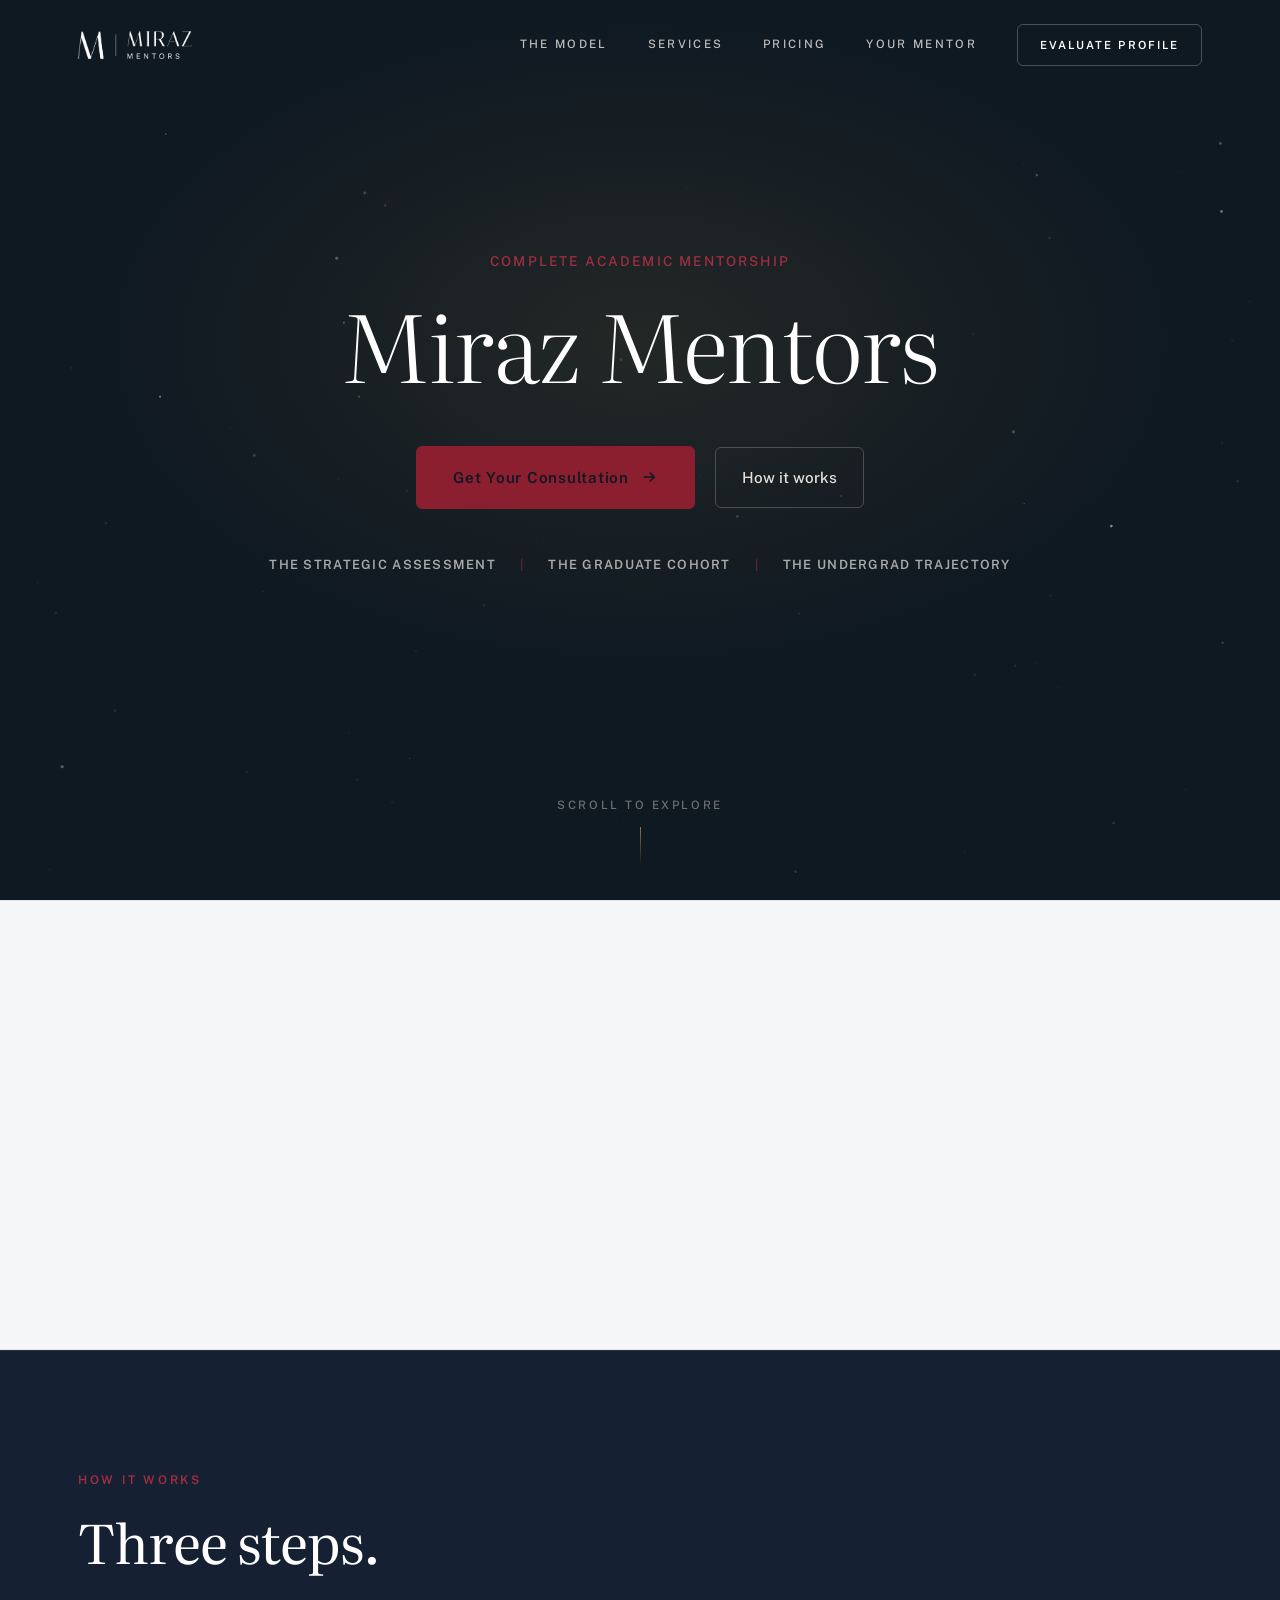
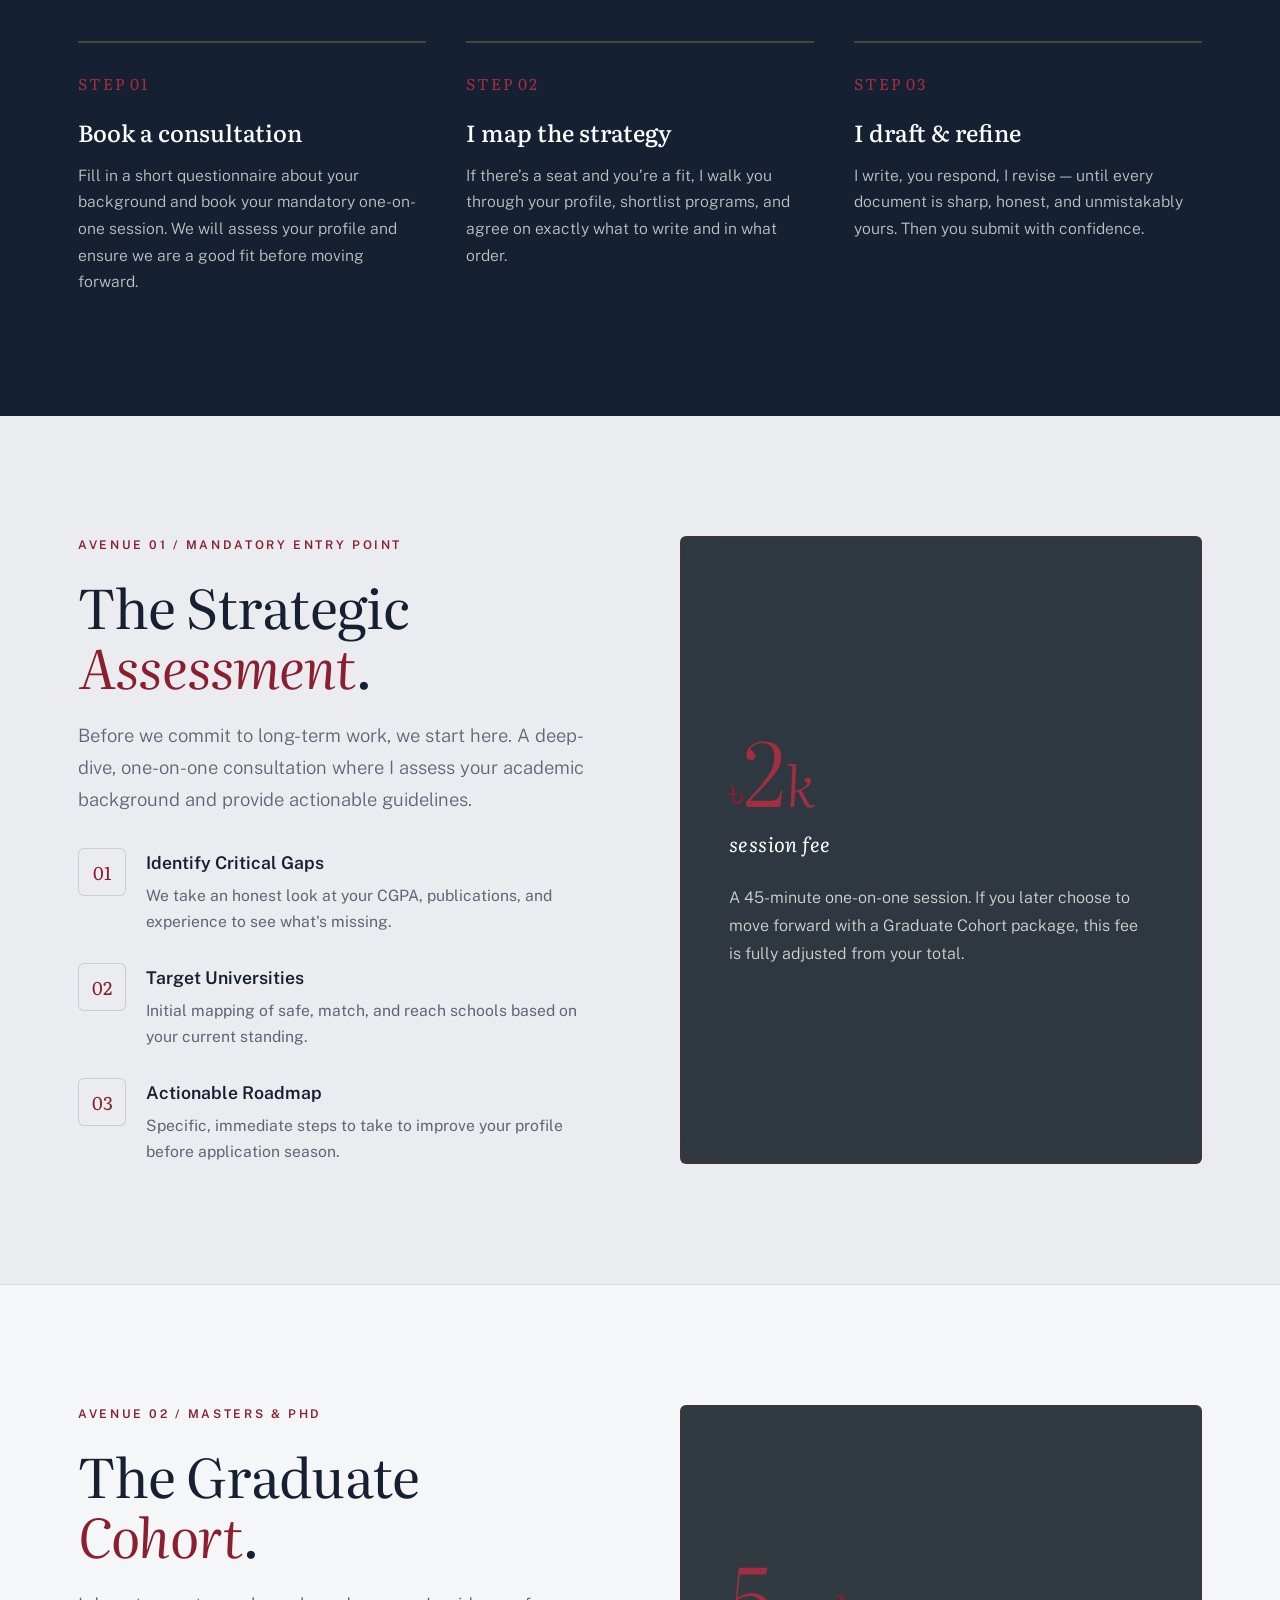
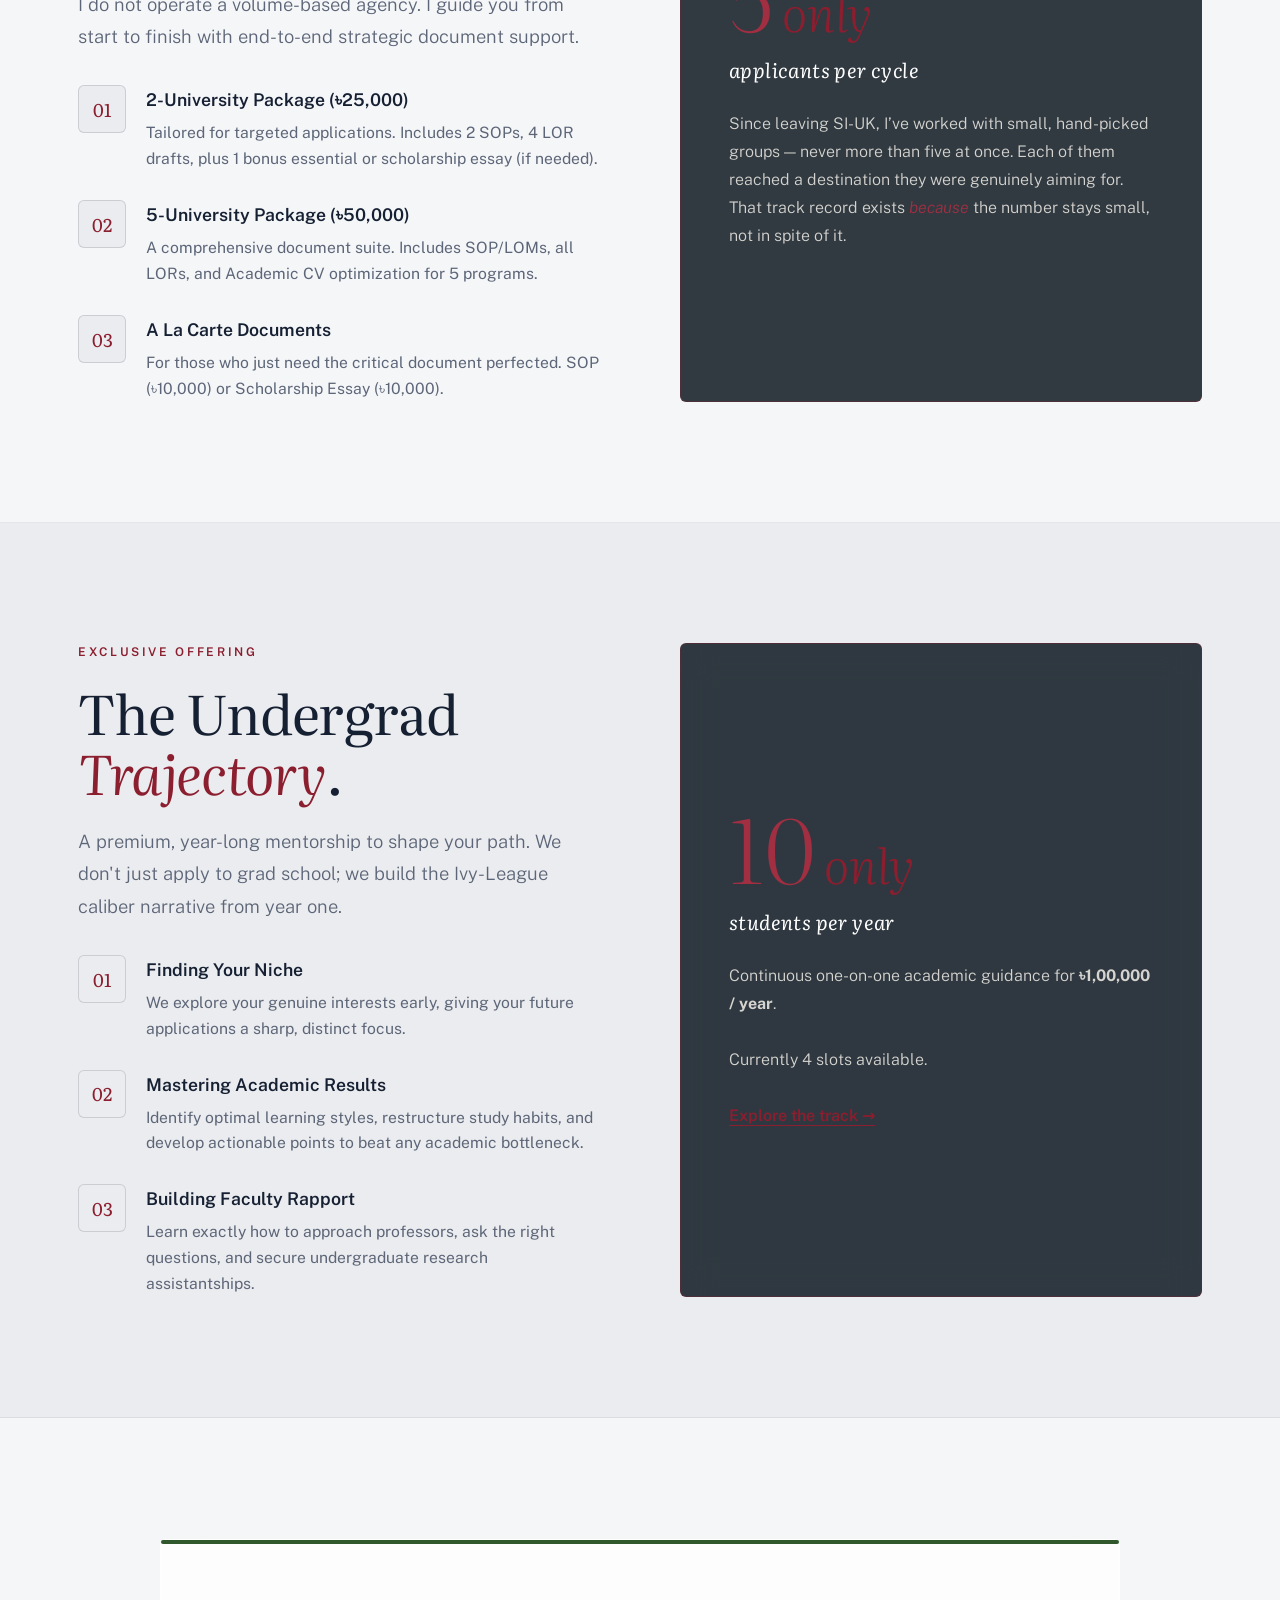
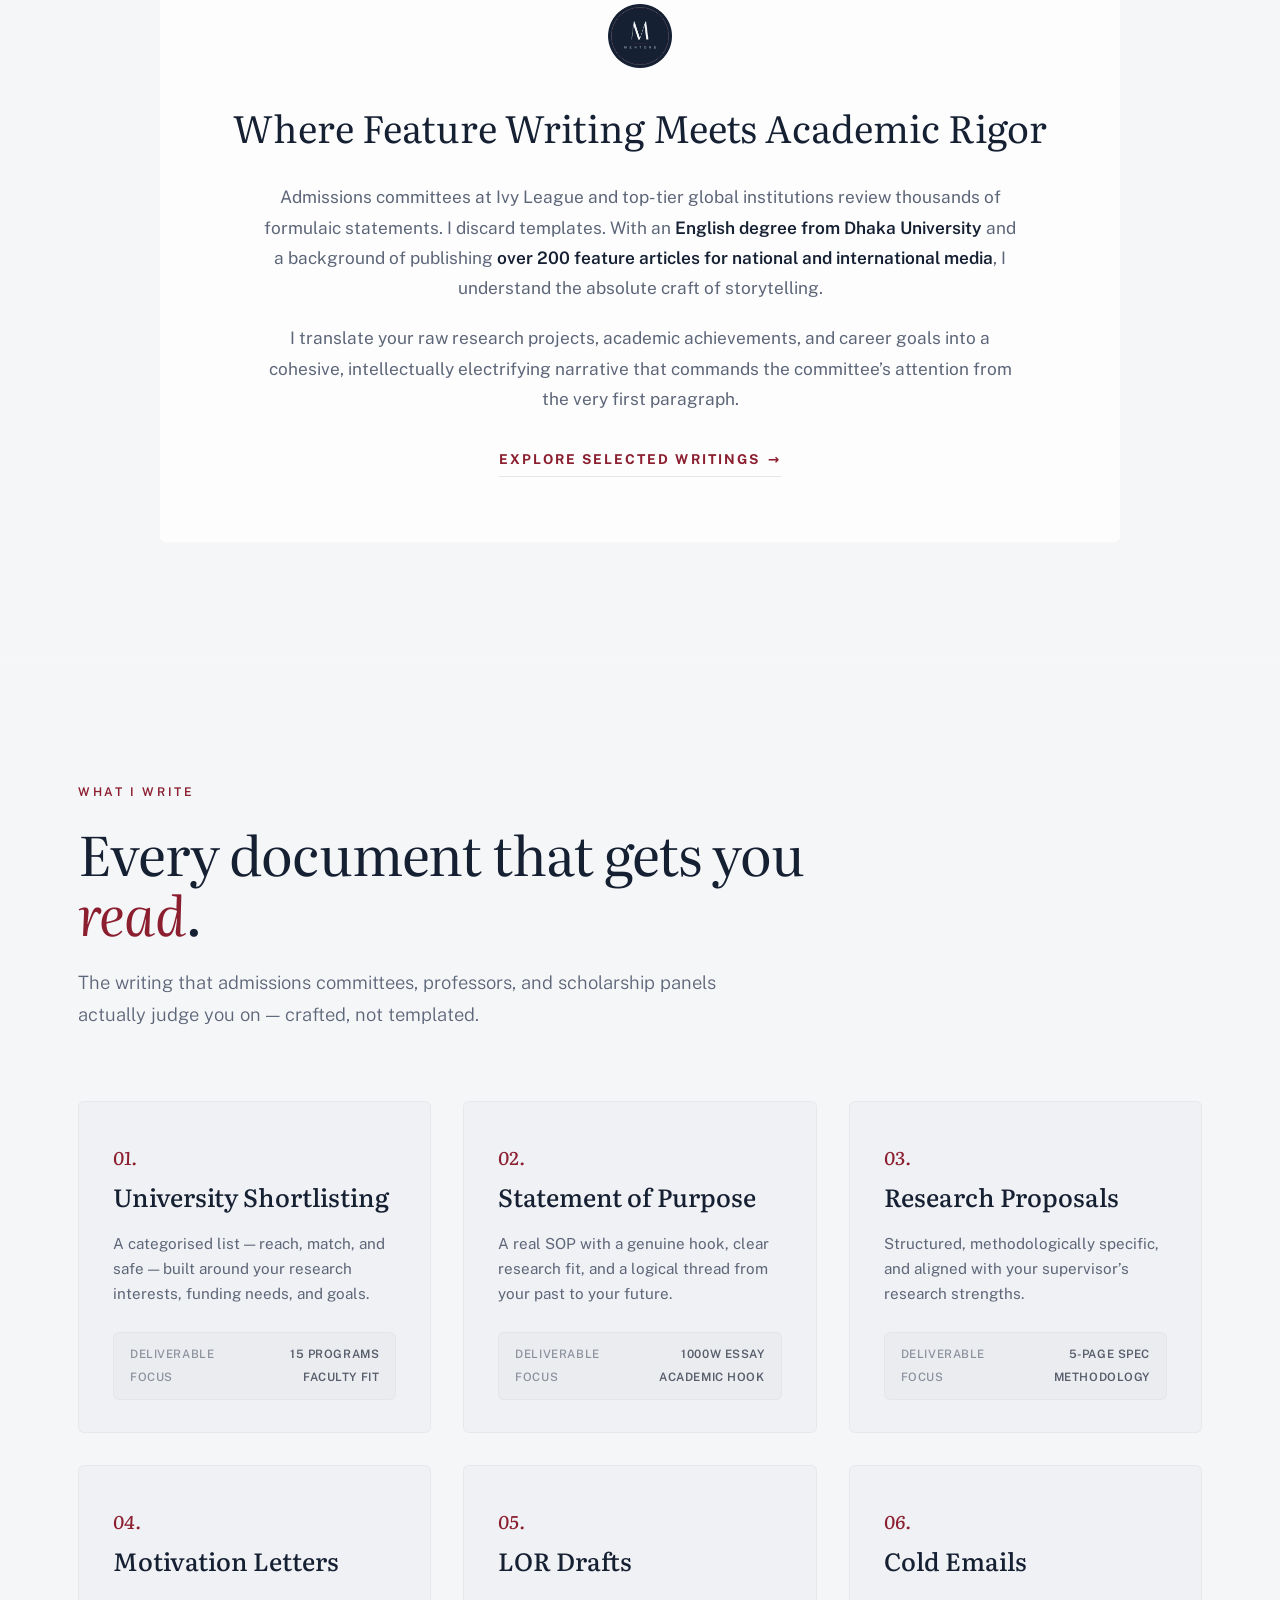
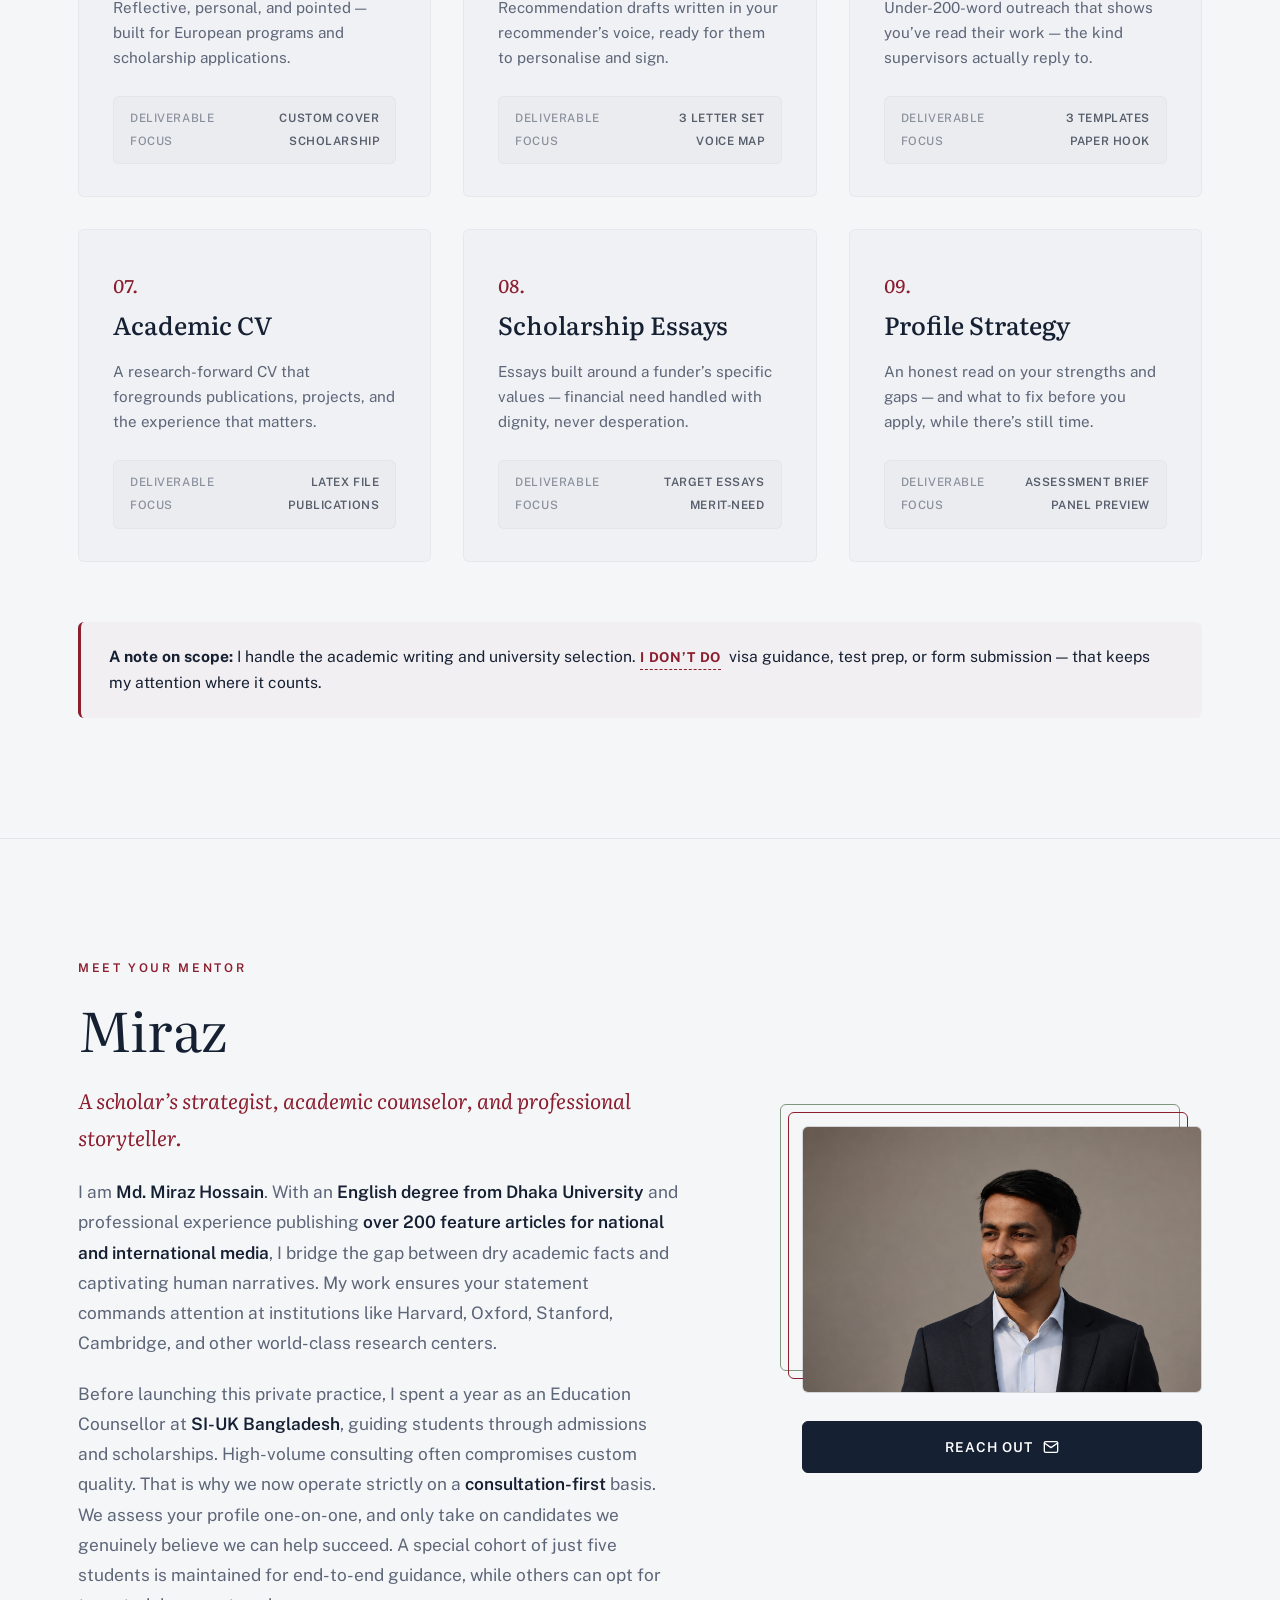
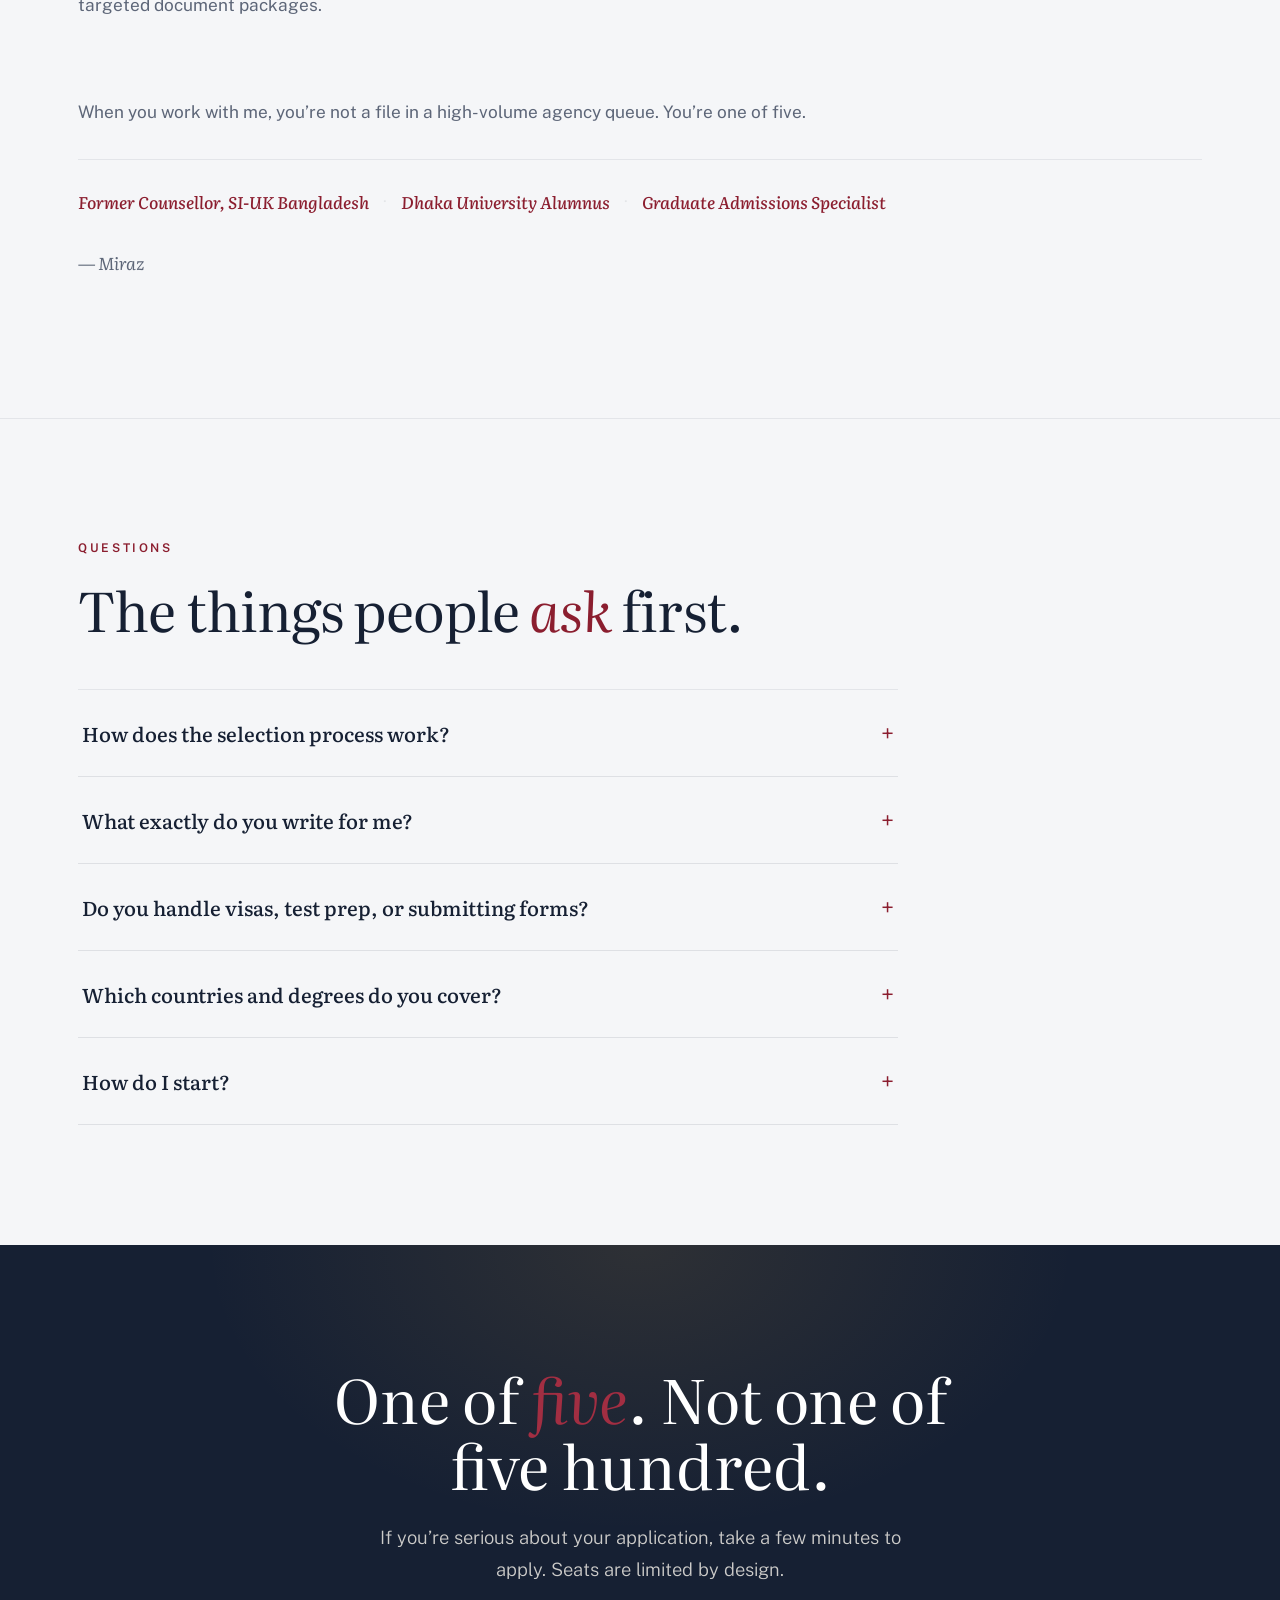
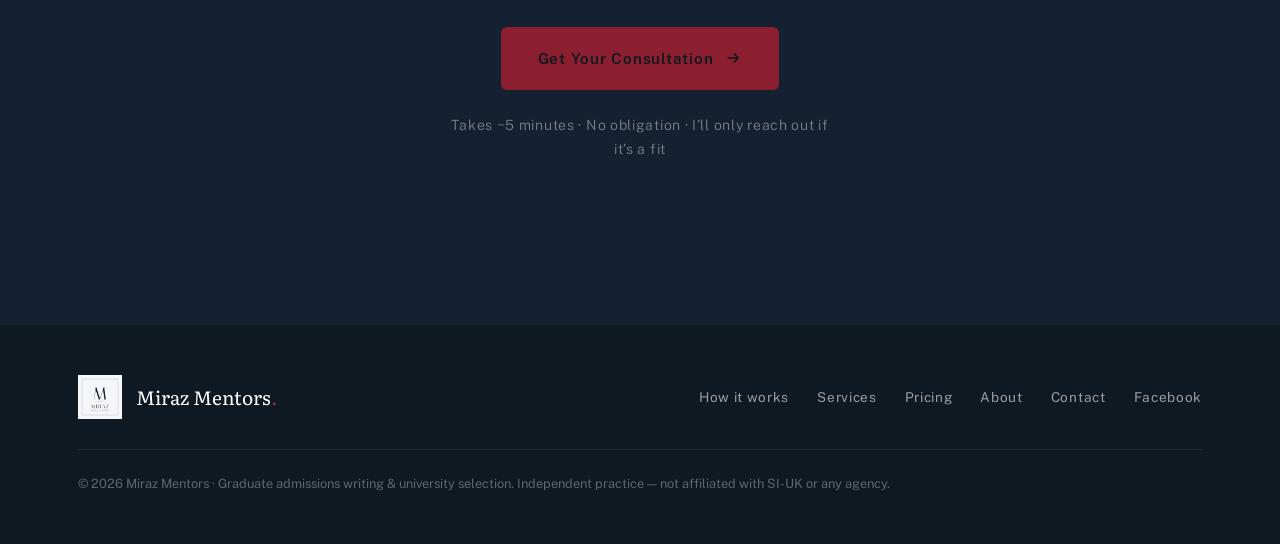
==== commit 4777ef3d: "Rename 'Strategic Audit' to 'Strategic Assessment' across the site" ====
--- a/index.html
+++ b/index.html
@@ -1464,7 +1464,7 @@
     </div>
     
     <div style="margin-top: 45px; display: flex; gap: 24px; justify-content: center; flex-wrap: wrap; font-size: 0.8rem; font-weight: 600; font-family: var(--sans); letter-spacing: 0.1em; text-transform: uppercase;">
-      <a href="#assessment" style="color: rgba(250, 246, 239, 0.65); text-decoration: none; transition: color 0.3s ease;" onmouseover="this.style.color='var(--cream)'" onmouseout="this.style.color='rgba(250, 246, 239, 0.65)'">The Strategic Audit</a>
+      <a href="#assessment" style="color: rgba(250, 246, 239, 0.65); text-decoration: none; transition: color 0.3s ease;" onmouseover="this.style.color='var(--cream)'" onmouseout="this.style.color='rgba(250, 246, 239, 0.65)'">The Strategic Assessment</a>
       <span style="color: var(--gold-soft); opacity: 0.5;">|</span>
       <a href="#grad-cohort" style="color: rgba(250, 246, 239, 0.65); text-decoration: none; transition: color 0.3s ease;" onmouseover="this.style.color='var(--cream)'" onmouseout="this.style.color='rgba(250, 246, 239, 0.65)'">The Graduate Cohort</a>
       <span style="color: var(--gold-soft); opacity: 0.5;">|</span>
@@ -1514,7 +1514,7 @@
   <div class="wrap approach-grid" style="align-items: stretch; gap: 80px;">
     <div class="reveal">
       <span class="sec-eyebrow">Avenue 01 / Mandatory Entry Point</span>
-      <h2 class="sec-title">The Strategic <em>Audit</em>.</h2>
+      <h2 class="sec-title">The Strategic <em>Assessment</em>.</h2>
       <p class="sec-intro">Before we commit to long-term work, we start here. A deep-dive, one-on-one consultation where I assess your academic background and provide actionable guidelines.</p>
       <div class="approach-points" style="margin-top: 32px;">
         <div class="point"><div class="pn">01</div><div><h4>Identify Critical Gaps</h4><p>We take an honest look at your CGPA, publications, and experience to see what's missing.</p></div></div>
@@ -1767,7 +1767,7 @@
         <div class="svc-spec-box">
           <div class="spec-line">
             <span class="spec-label">Deliverable</span>
-            <span class="spec-value">Audit Brief</span>
+            <span class="spec-value">Assessment Brief</span>
           </div>
           <div class="spec-line">
             <span class="spec-label">Focus</span>
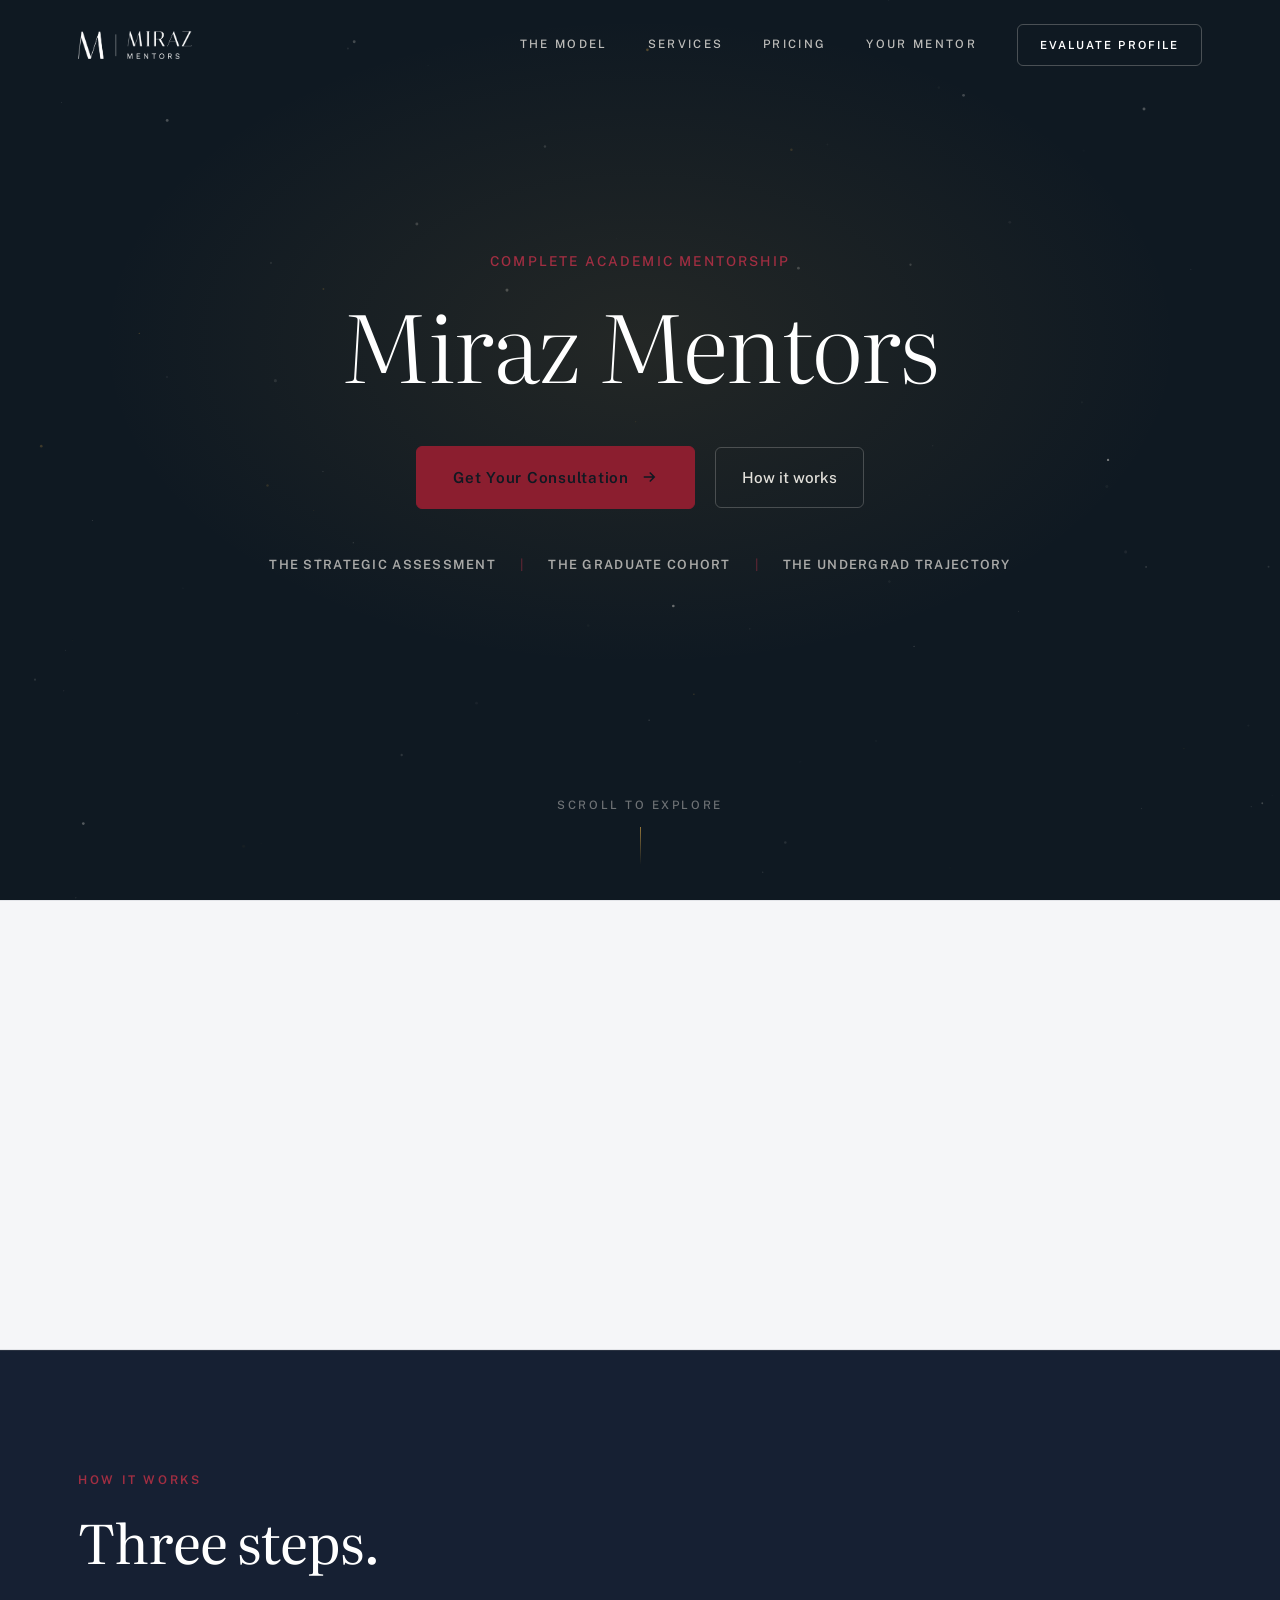
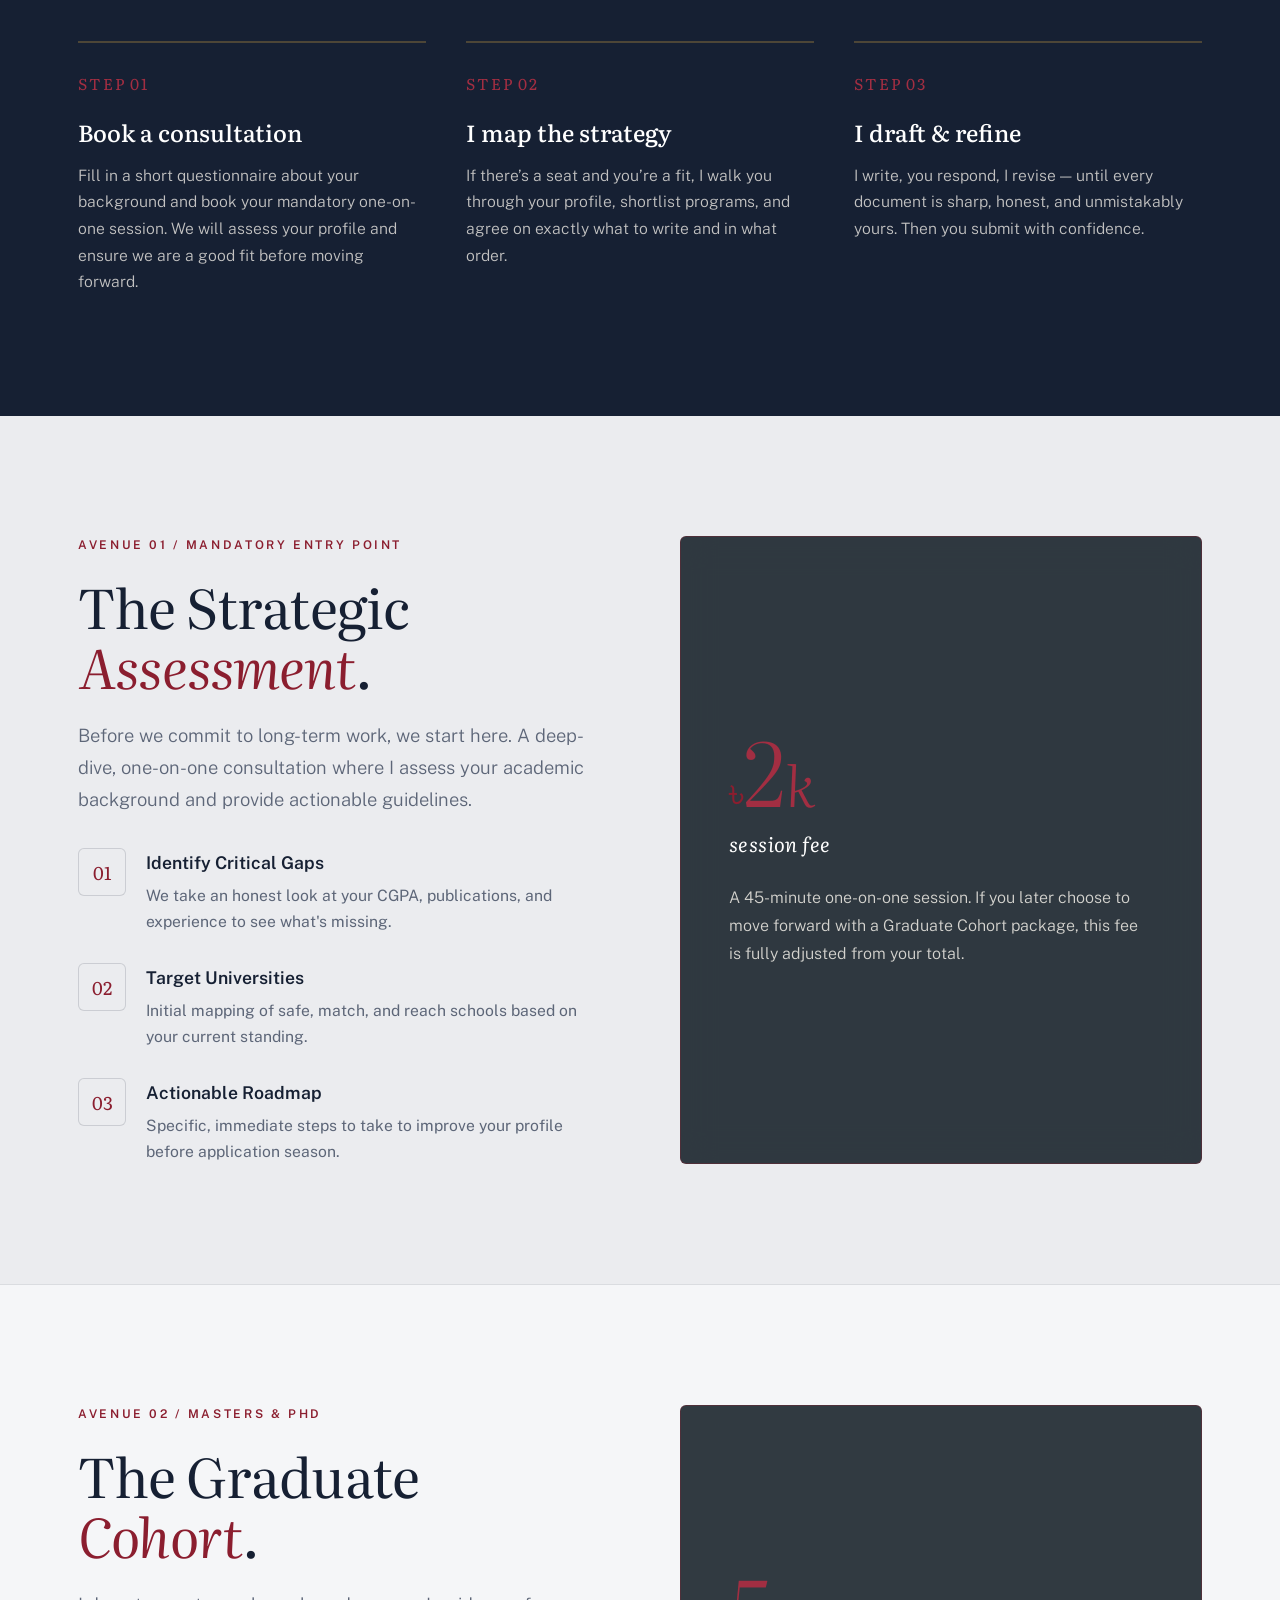
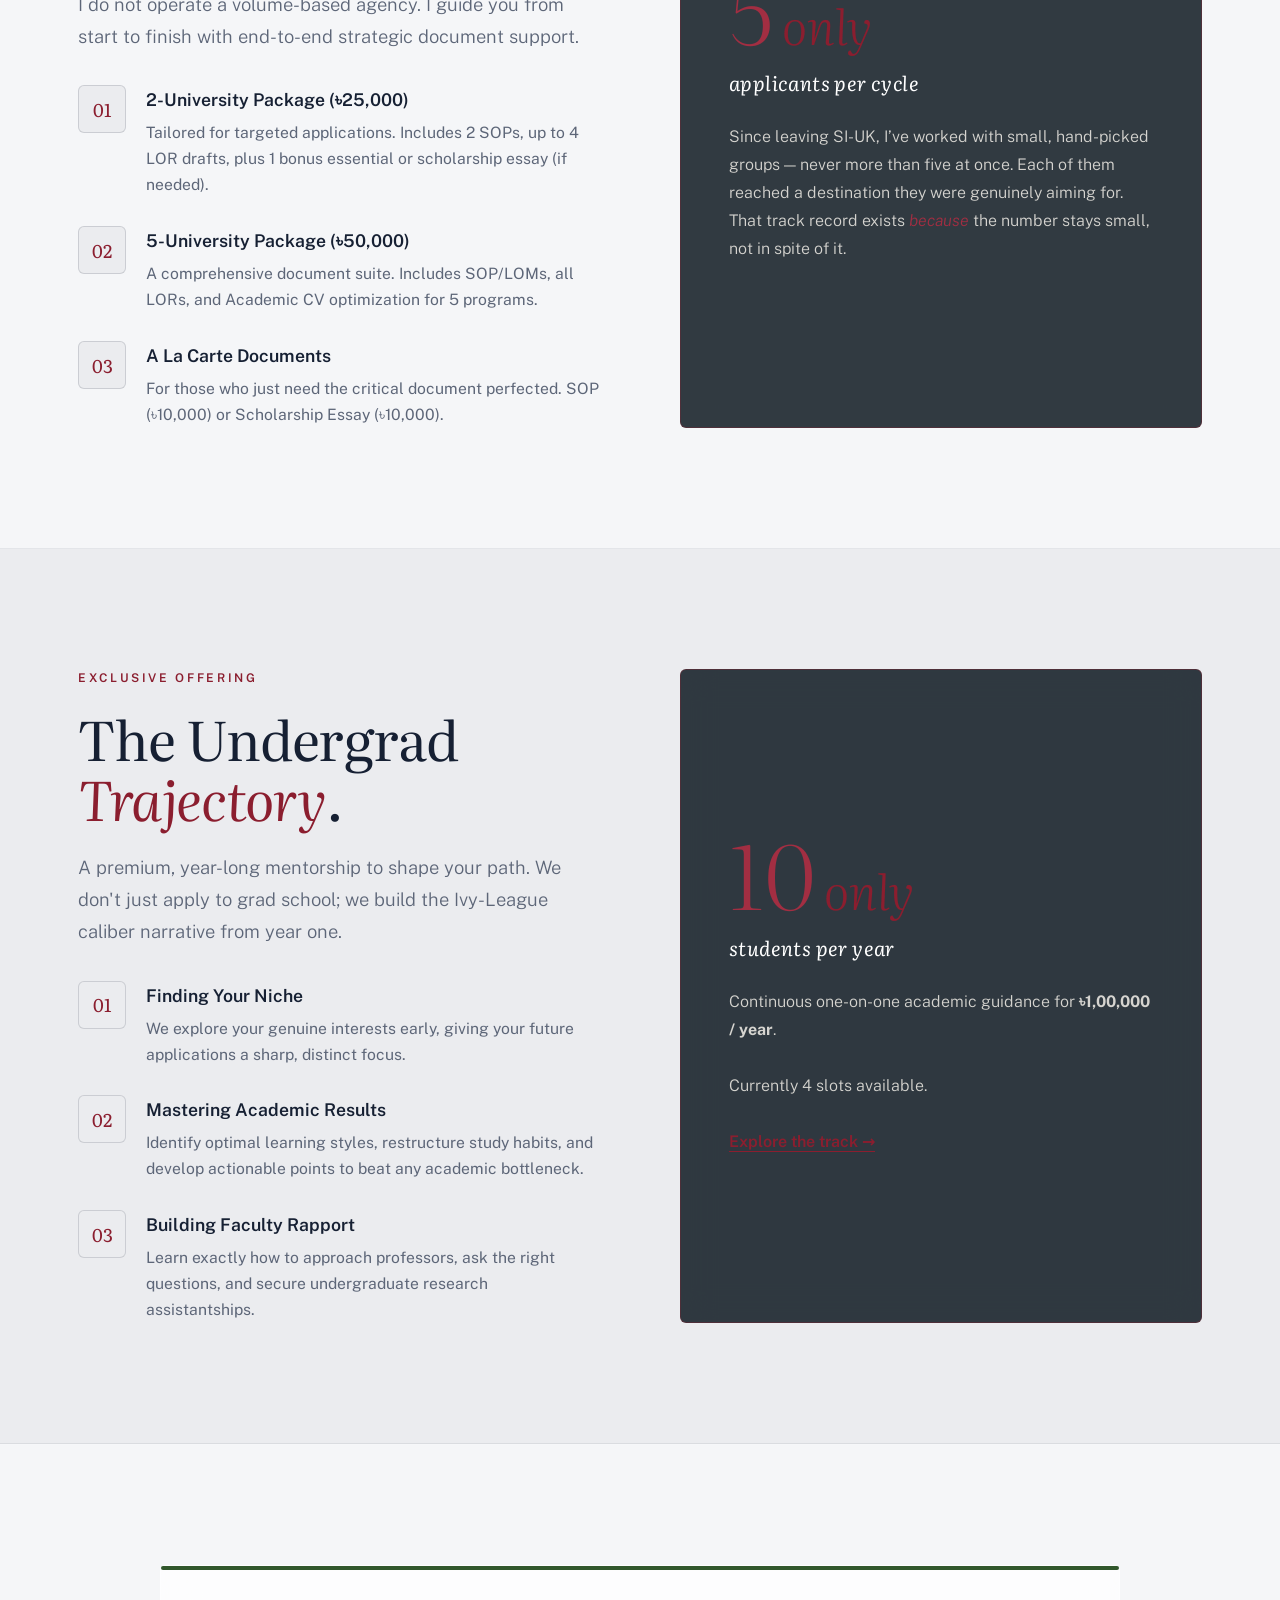
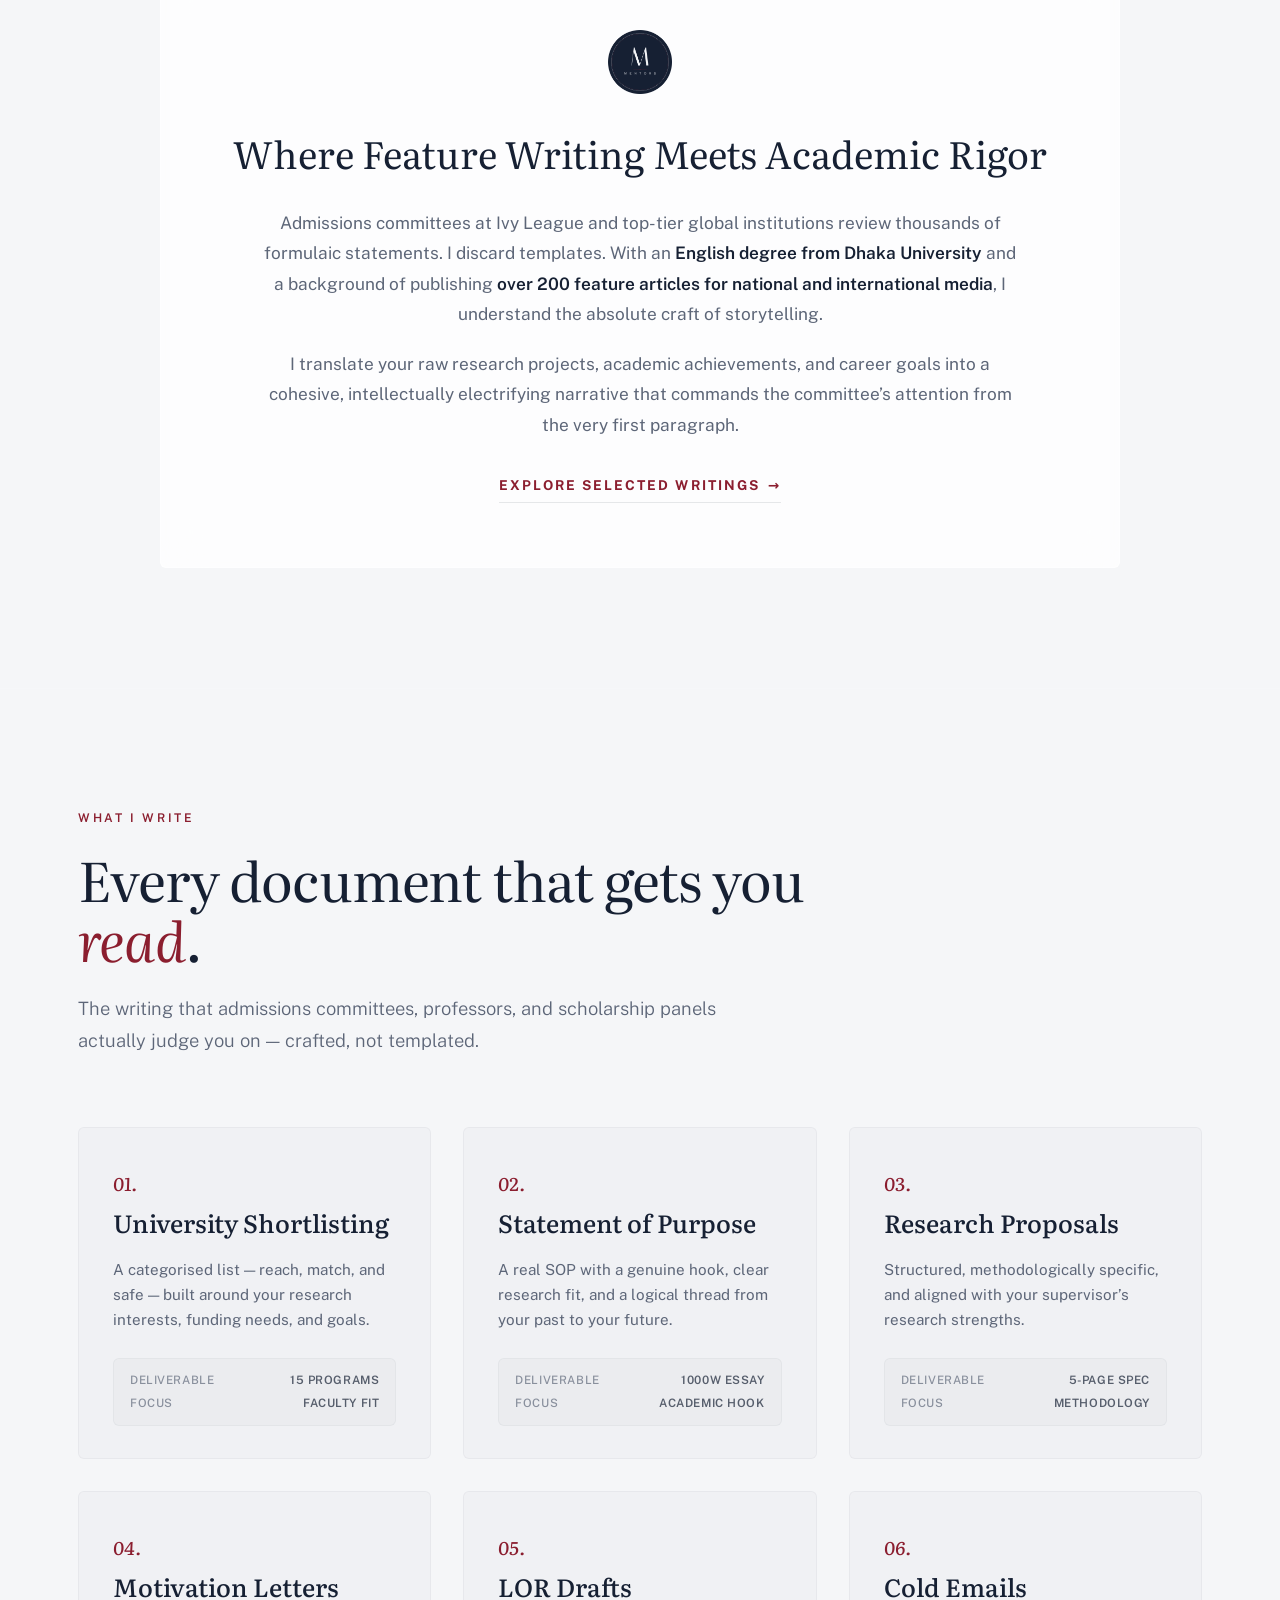
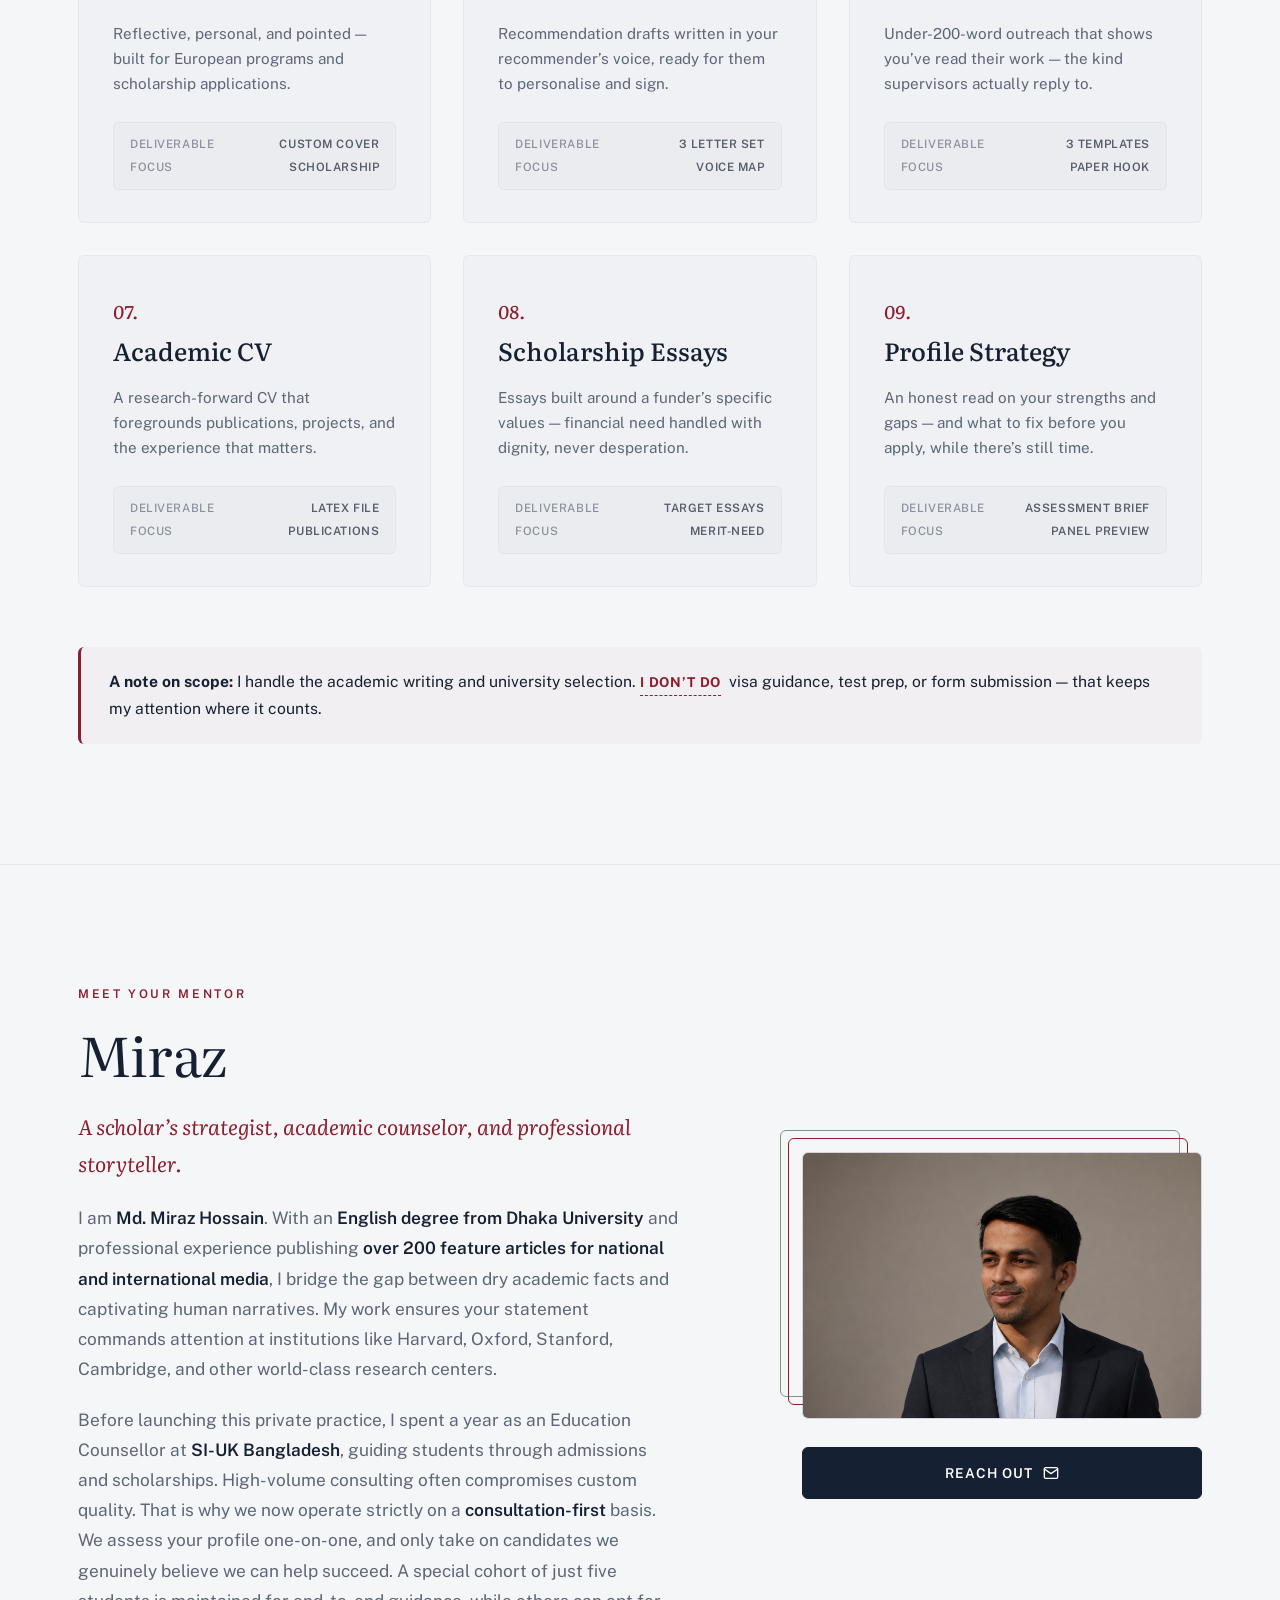
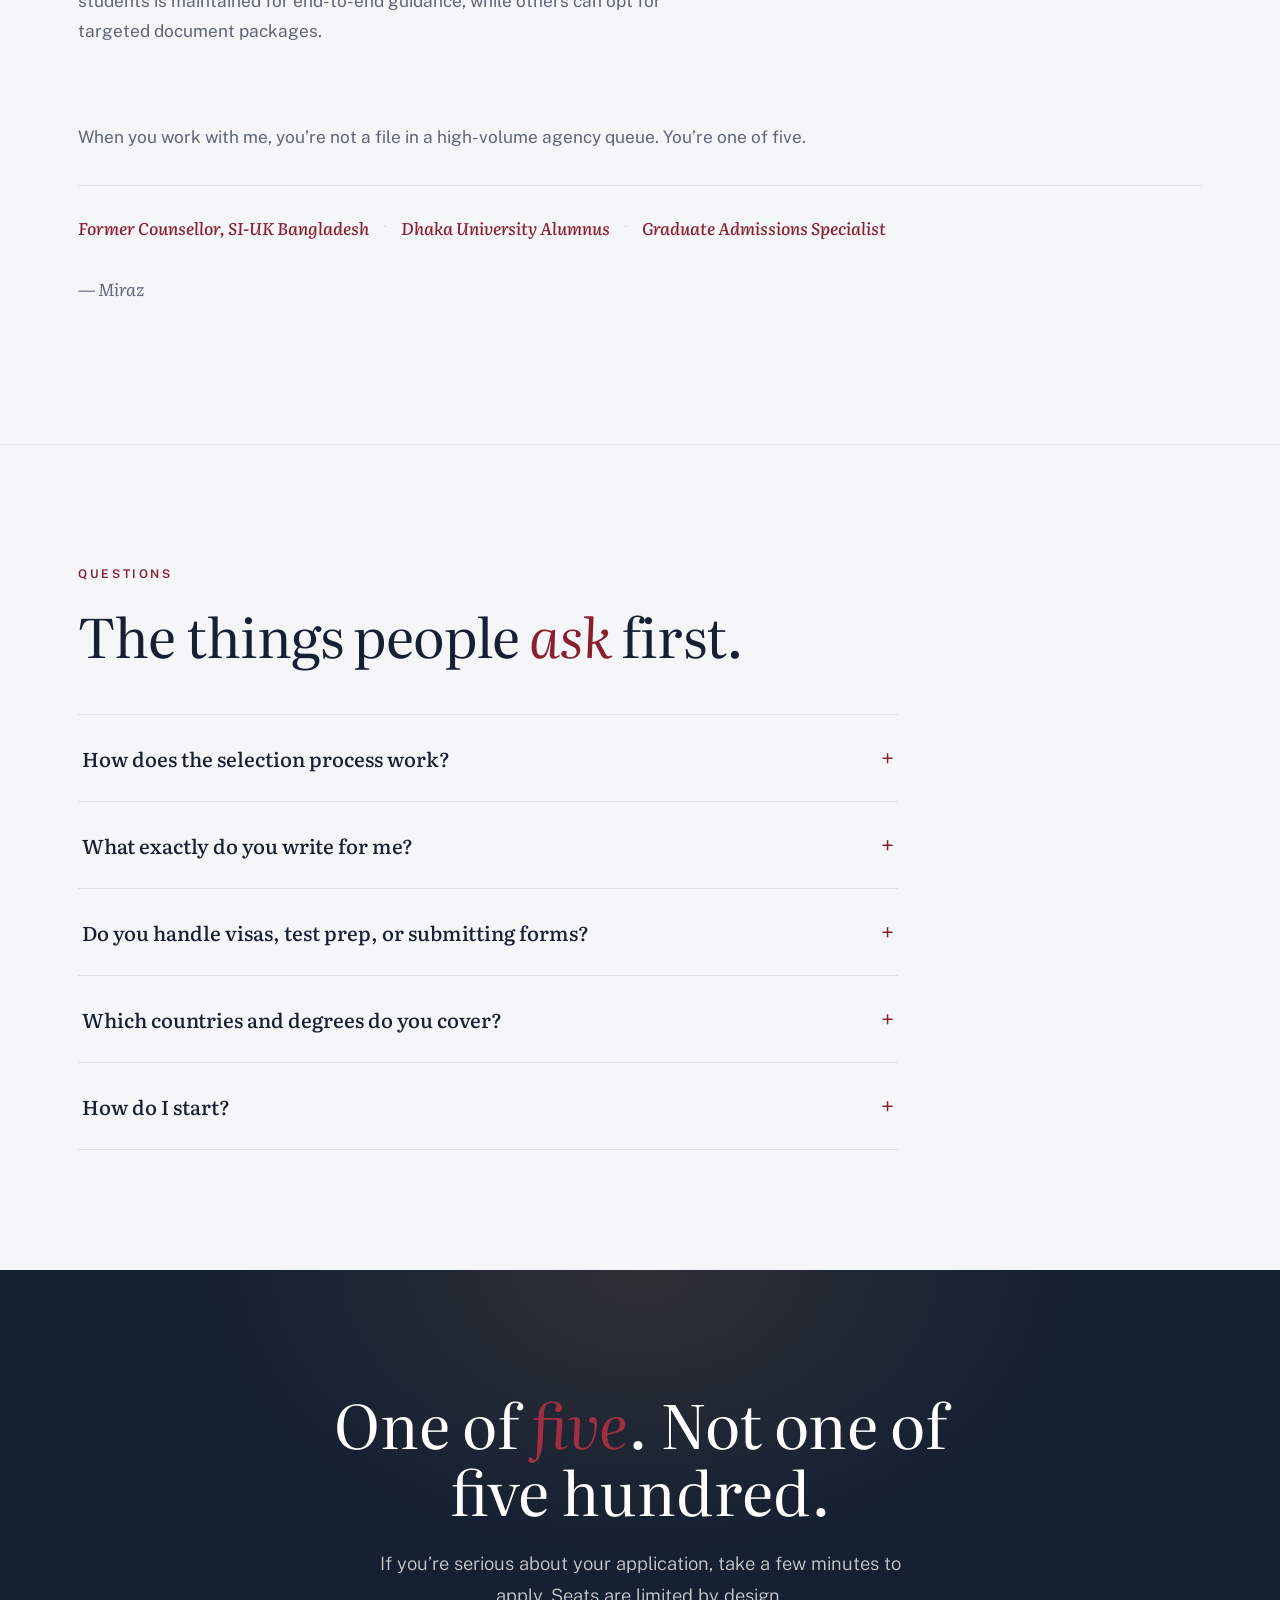
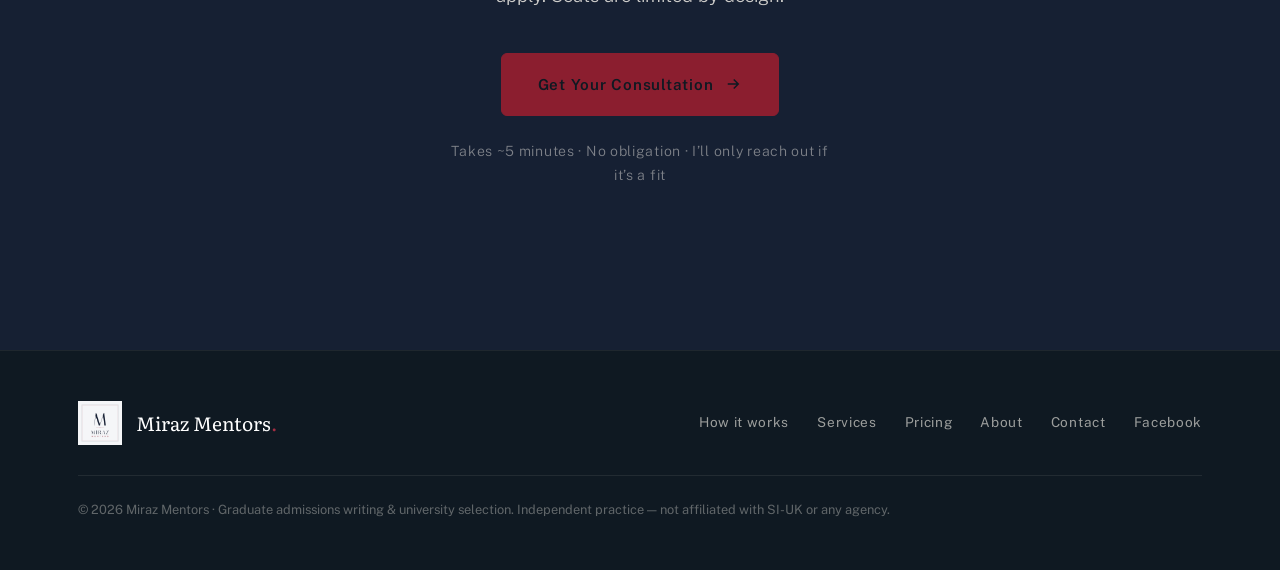
==== commit dab9896c: "Update LOR offering in 2-University package to 'up to 4 LOR drafts'" ====
--- a/index.html
+++ b/index.html
@@ -1538,7 +1538,7 @@
       <h2 class="sec-title">The Graduate <em>Cohort</em>.</h2>
       <p class="sec-intro">I do not operate a volume-based agency. I guide you from start to finish with end-to-end strategic document support.</p>
       <div class="approach-points" style="margin-top: 32px;">
-        <div class="point"><div class="pn">01</div><div><h4>2-University Package (৳25,000)</h4><p>Tailored for targeted applications. Includes 2 SOPs, 4 LOR drafts, plus 1 bonus essential or scholarship essay (if needed).</p></div></div>
+        <div class="point"><div class="pn">01</div><div><h4>2-University Package (৳25,000)</h4><p>Tailored for targeted applications. Includes 2 SOPs, up to 4 LOR drafts, plus 1 bonus essential or scholarship essay (if needed).</p></div></div>
         <div class="point"><div class="pn">02</div><div><h4>5-University Package (৳50,000)</h4><p>A comprehensive document suite. Includes SOP/LOMs, all LORs, and Academic CV optimization for 5 programs.</p></div></div>
         <div class="point"><div class="pn">03</div><div><h4>A La Carte Documents</h4><p>For those who just need the critical document perfected. SOP (৳10,000) or Scholarship Essay (৳10,000).</p></div></div>
       </div>
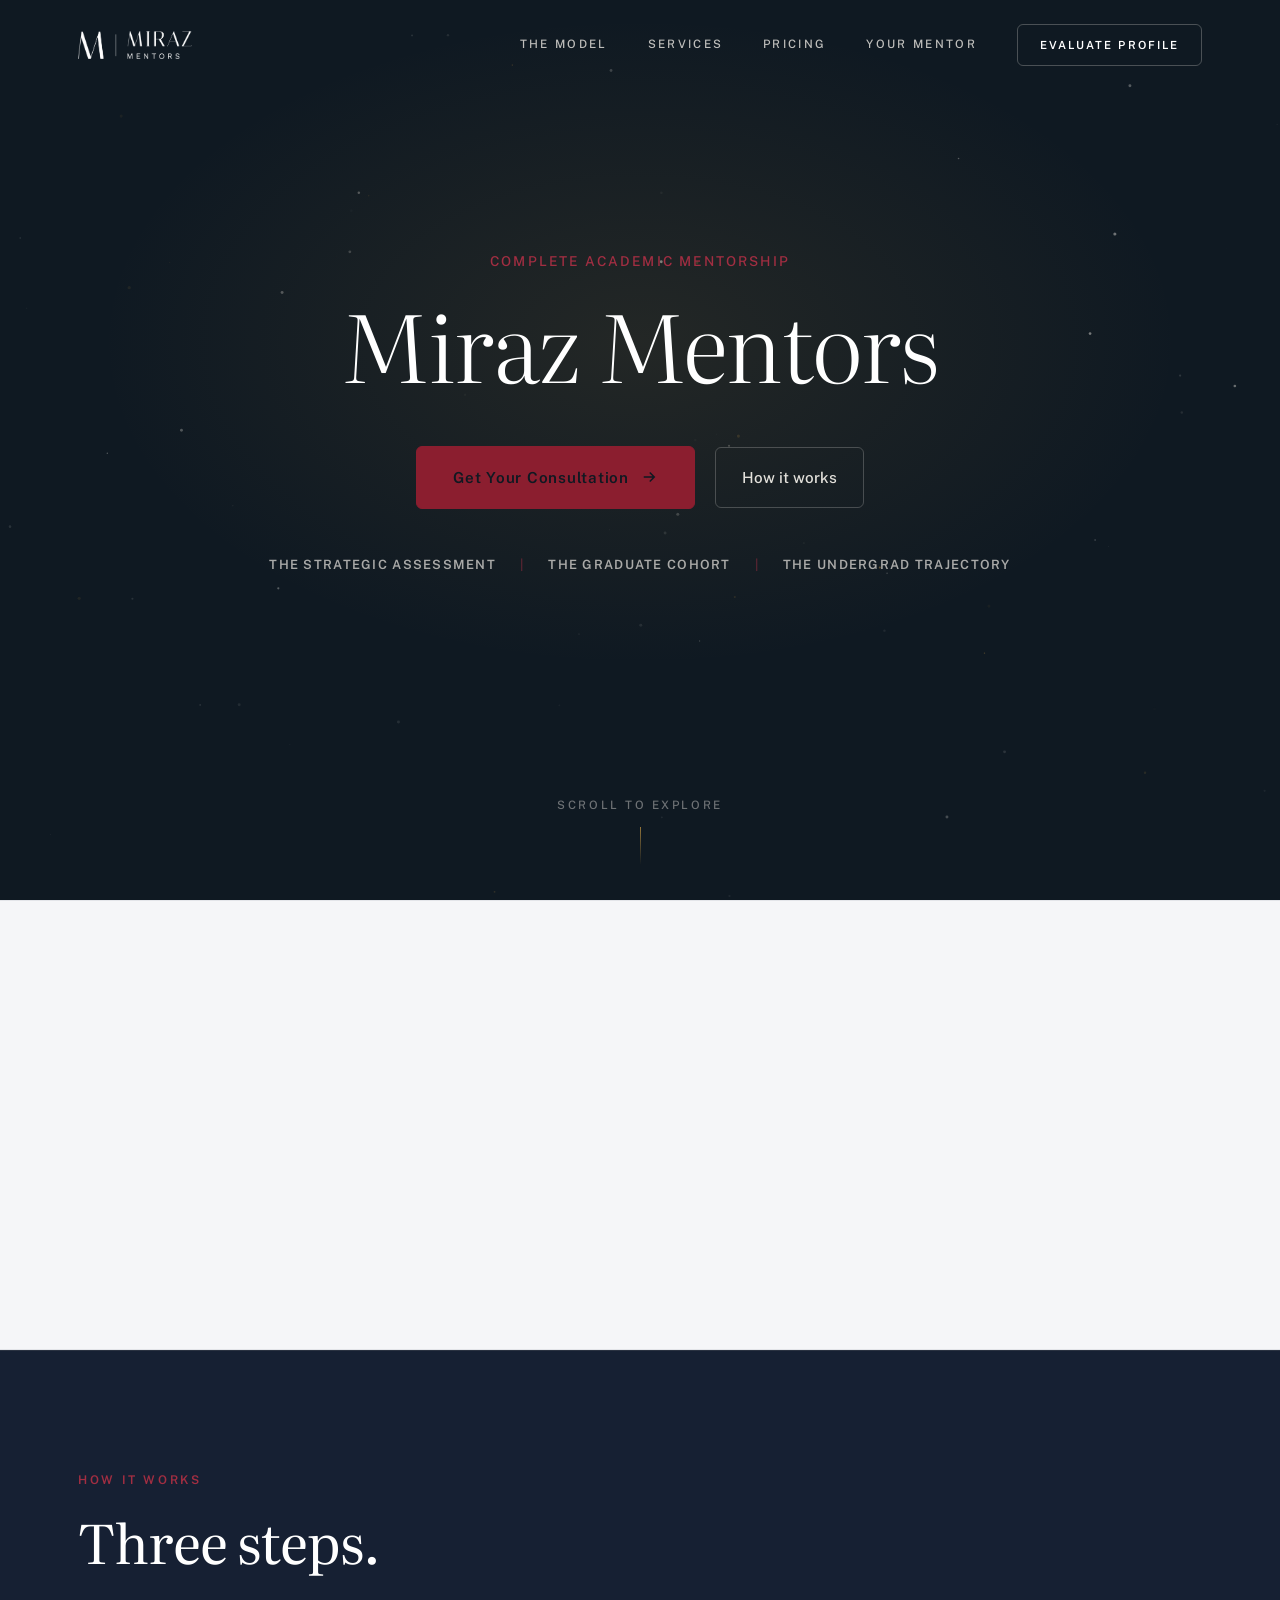
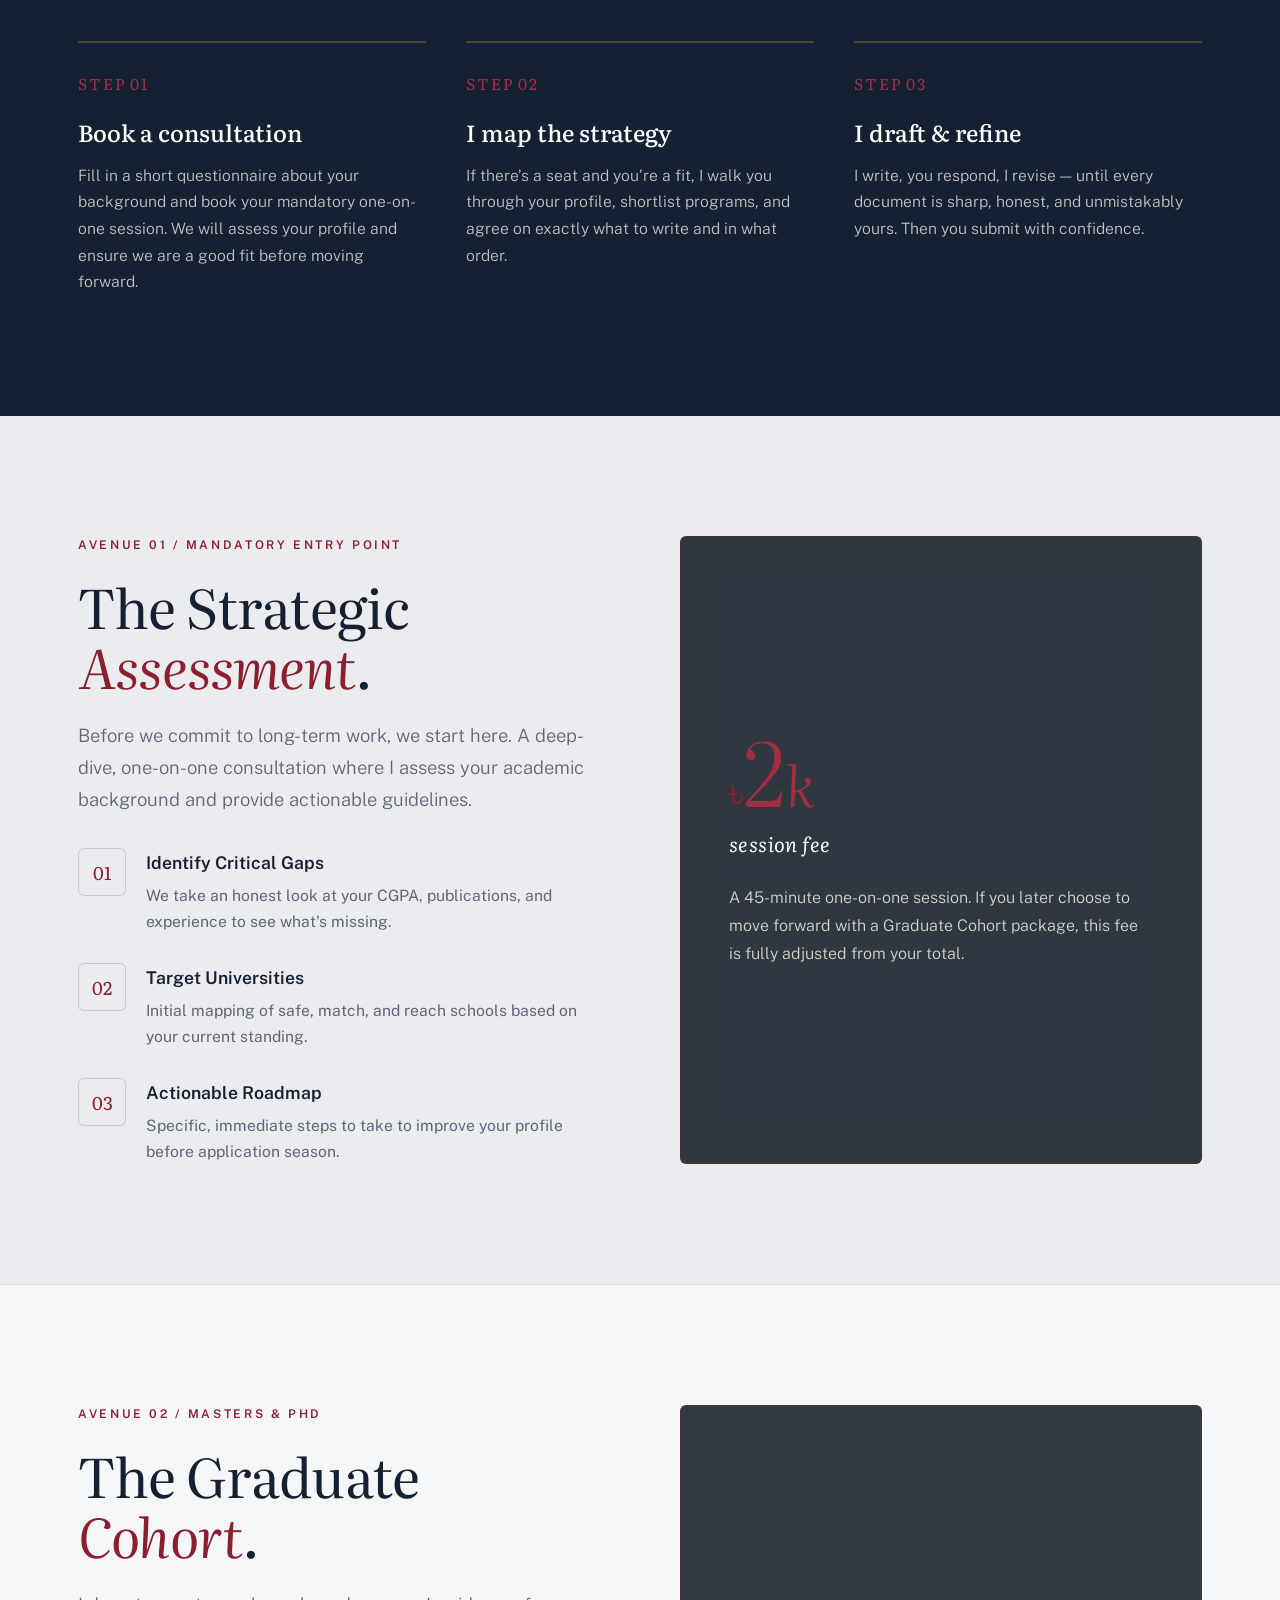
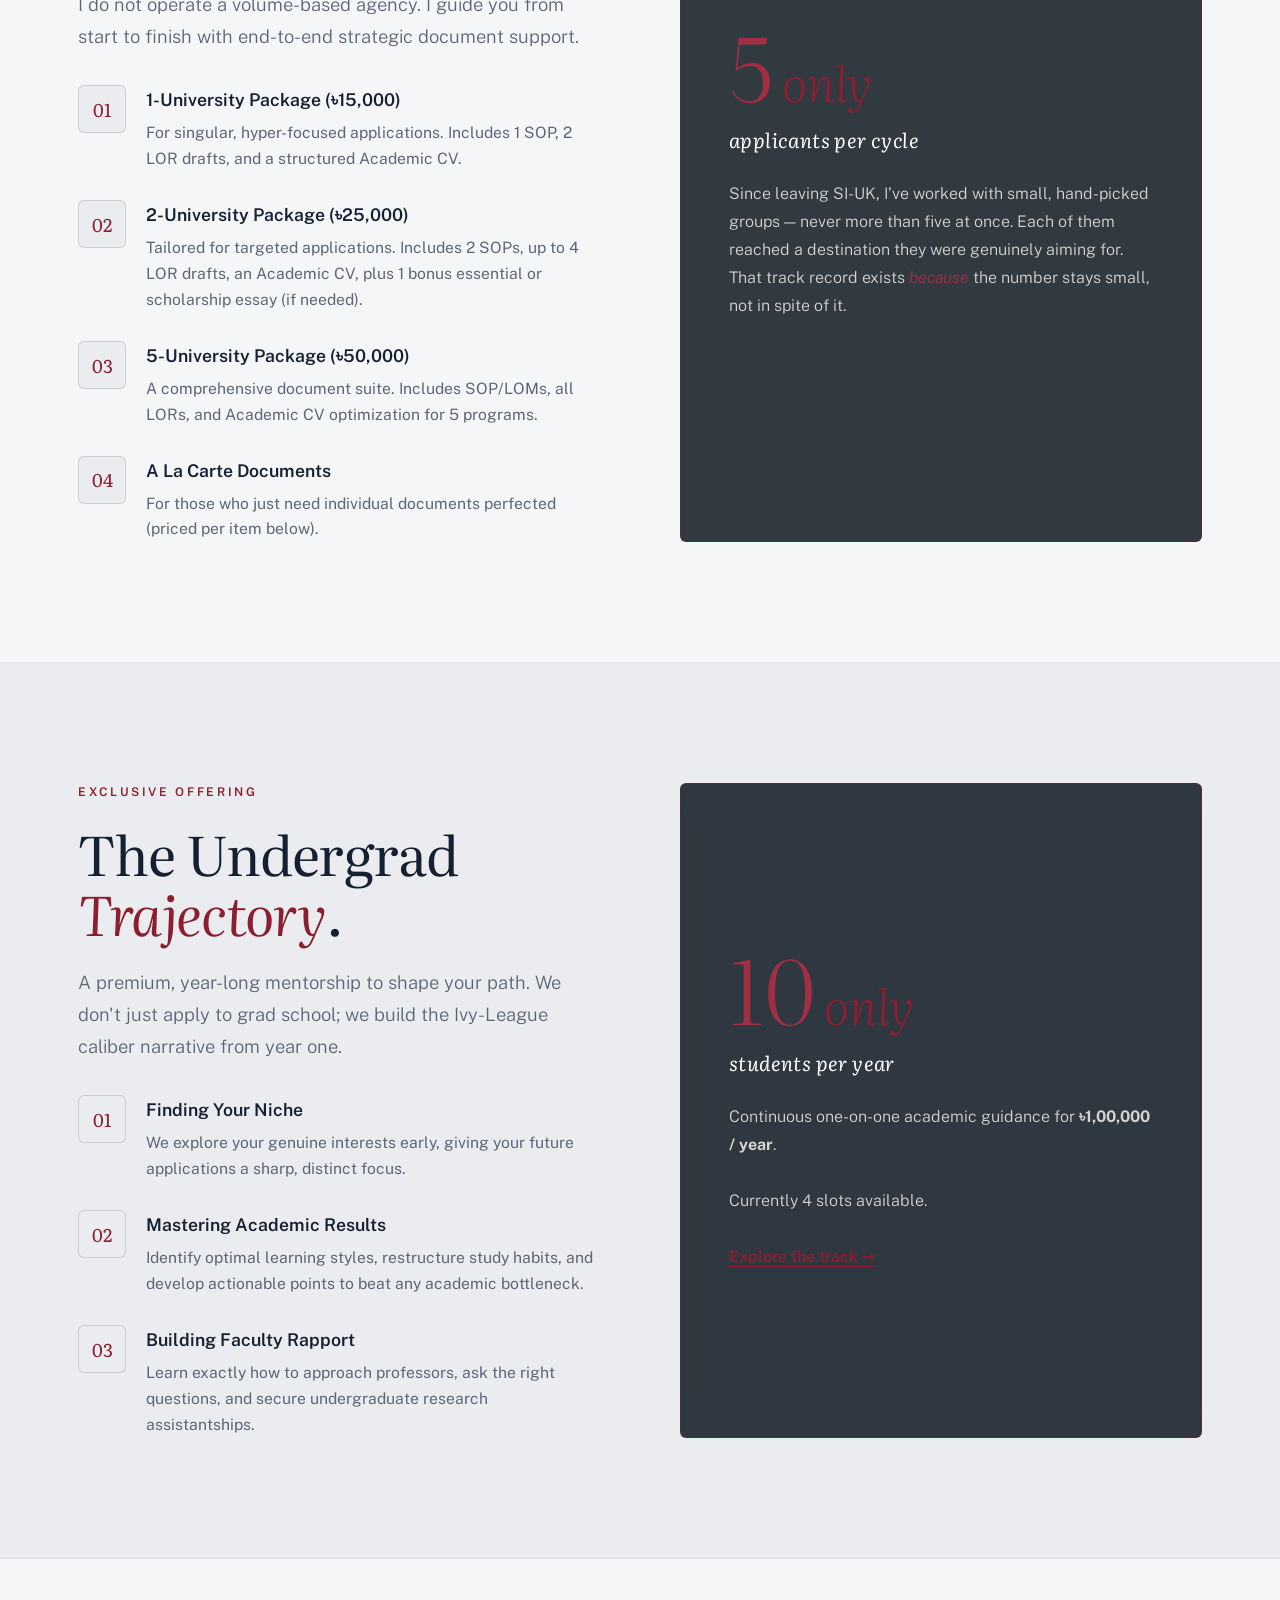
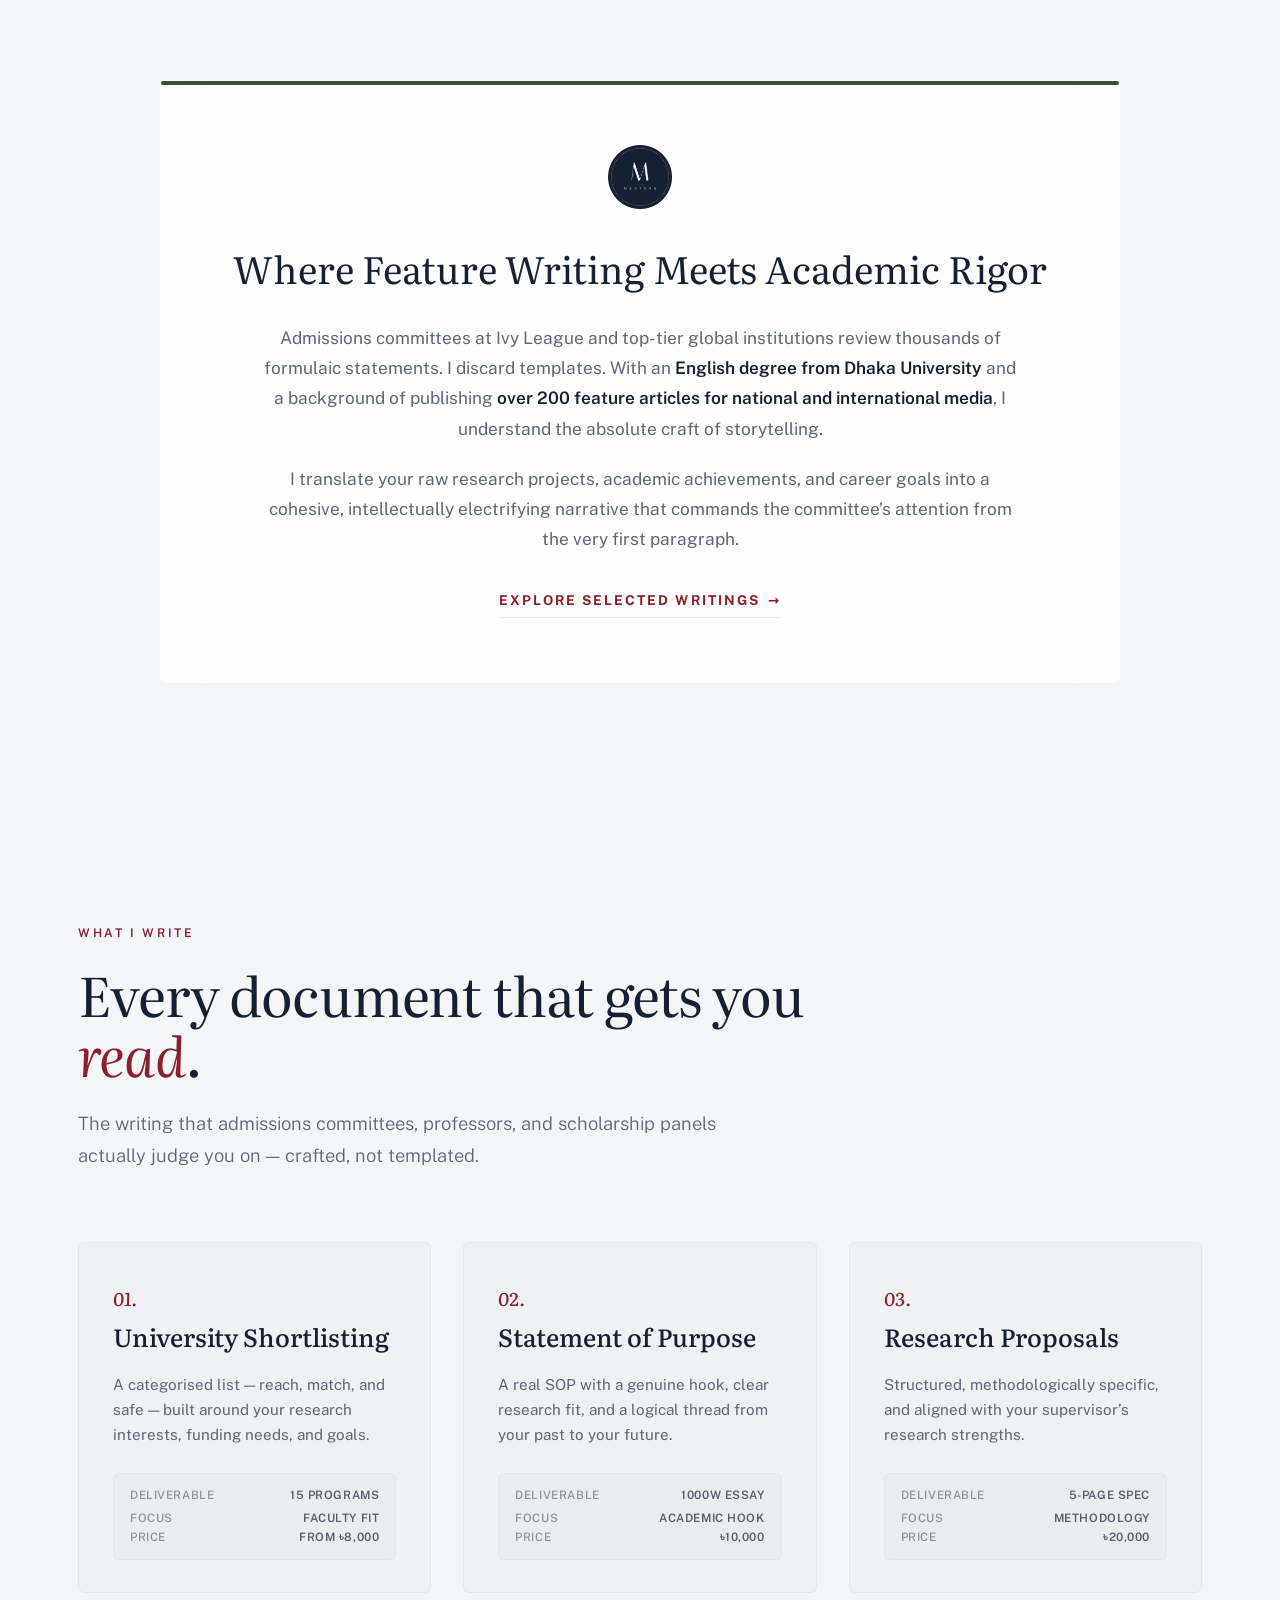
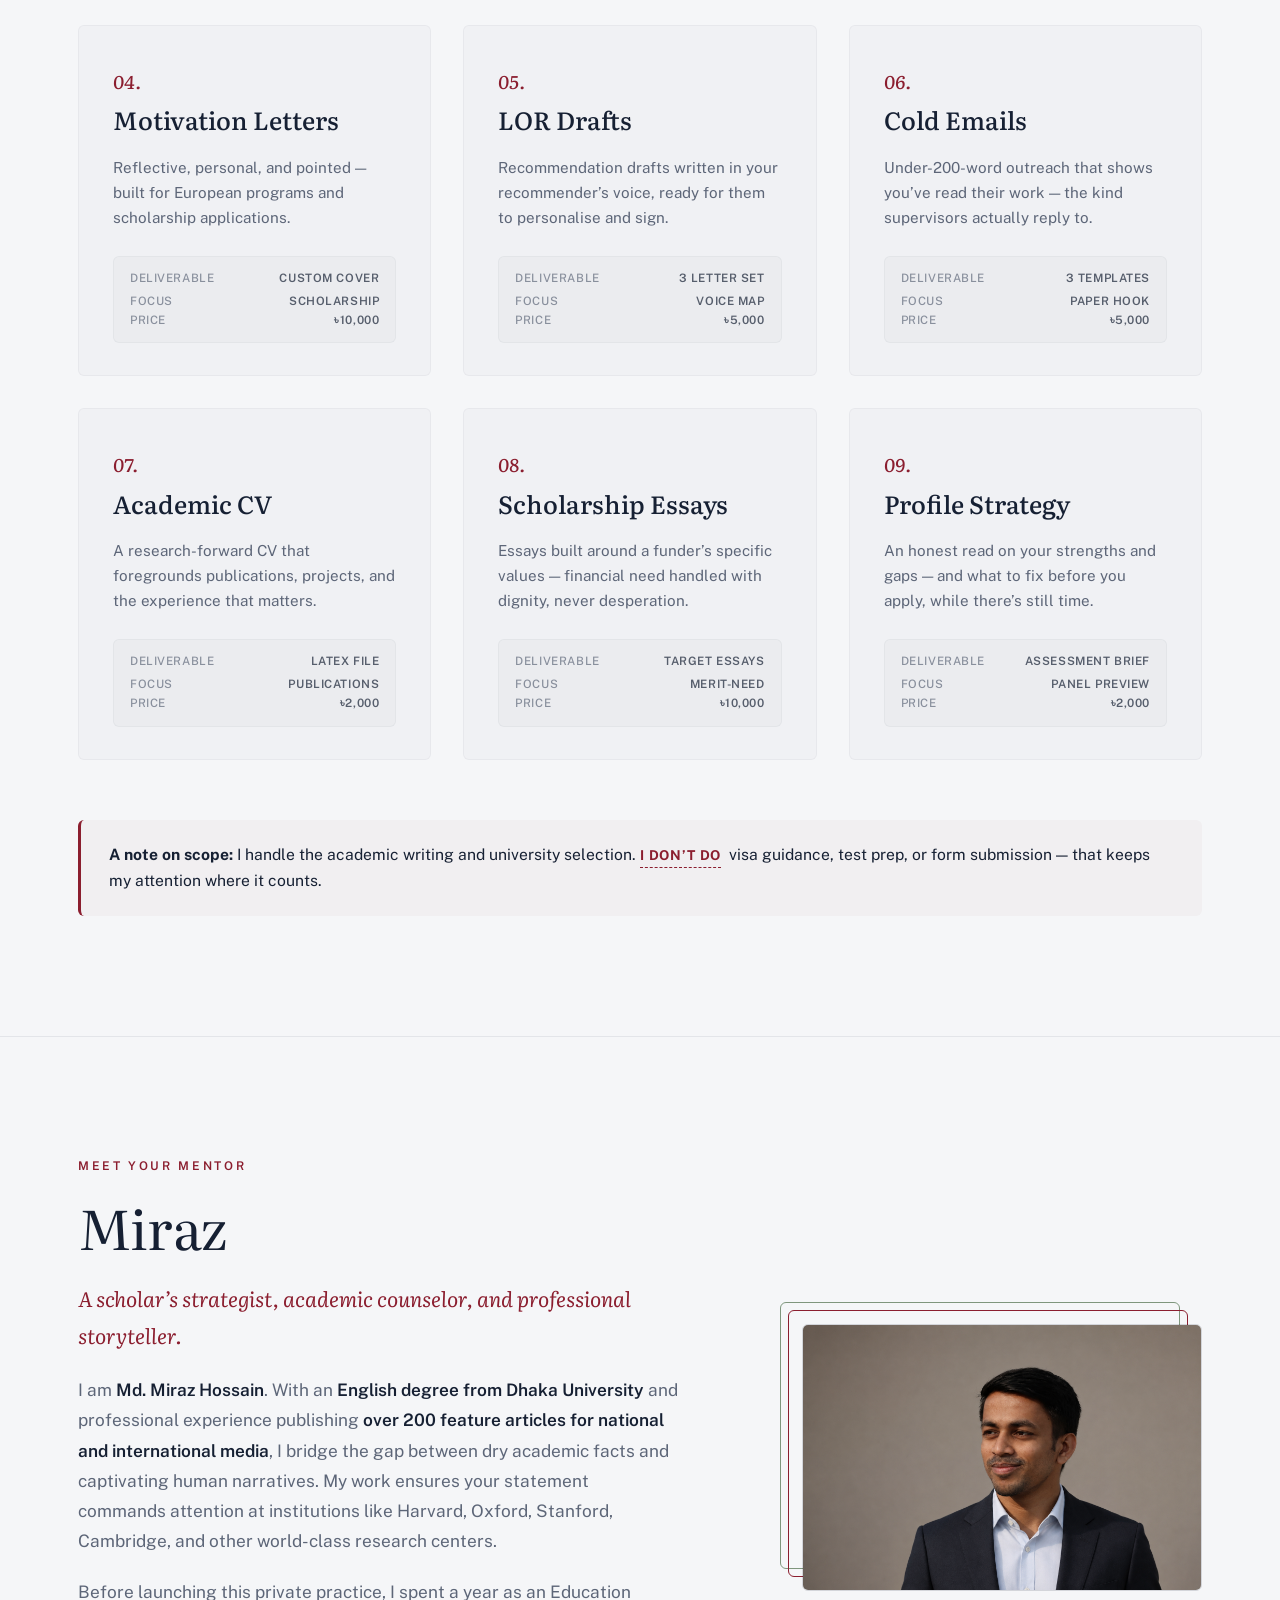
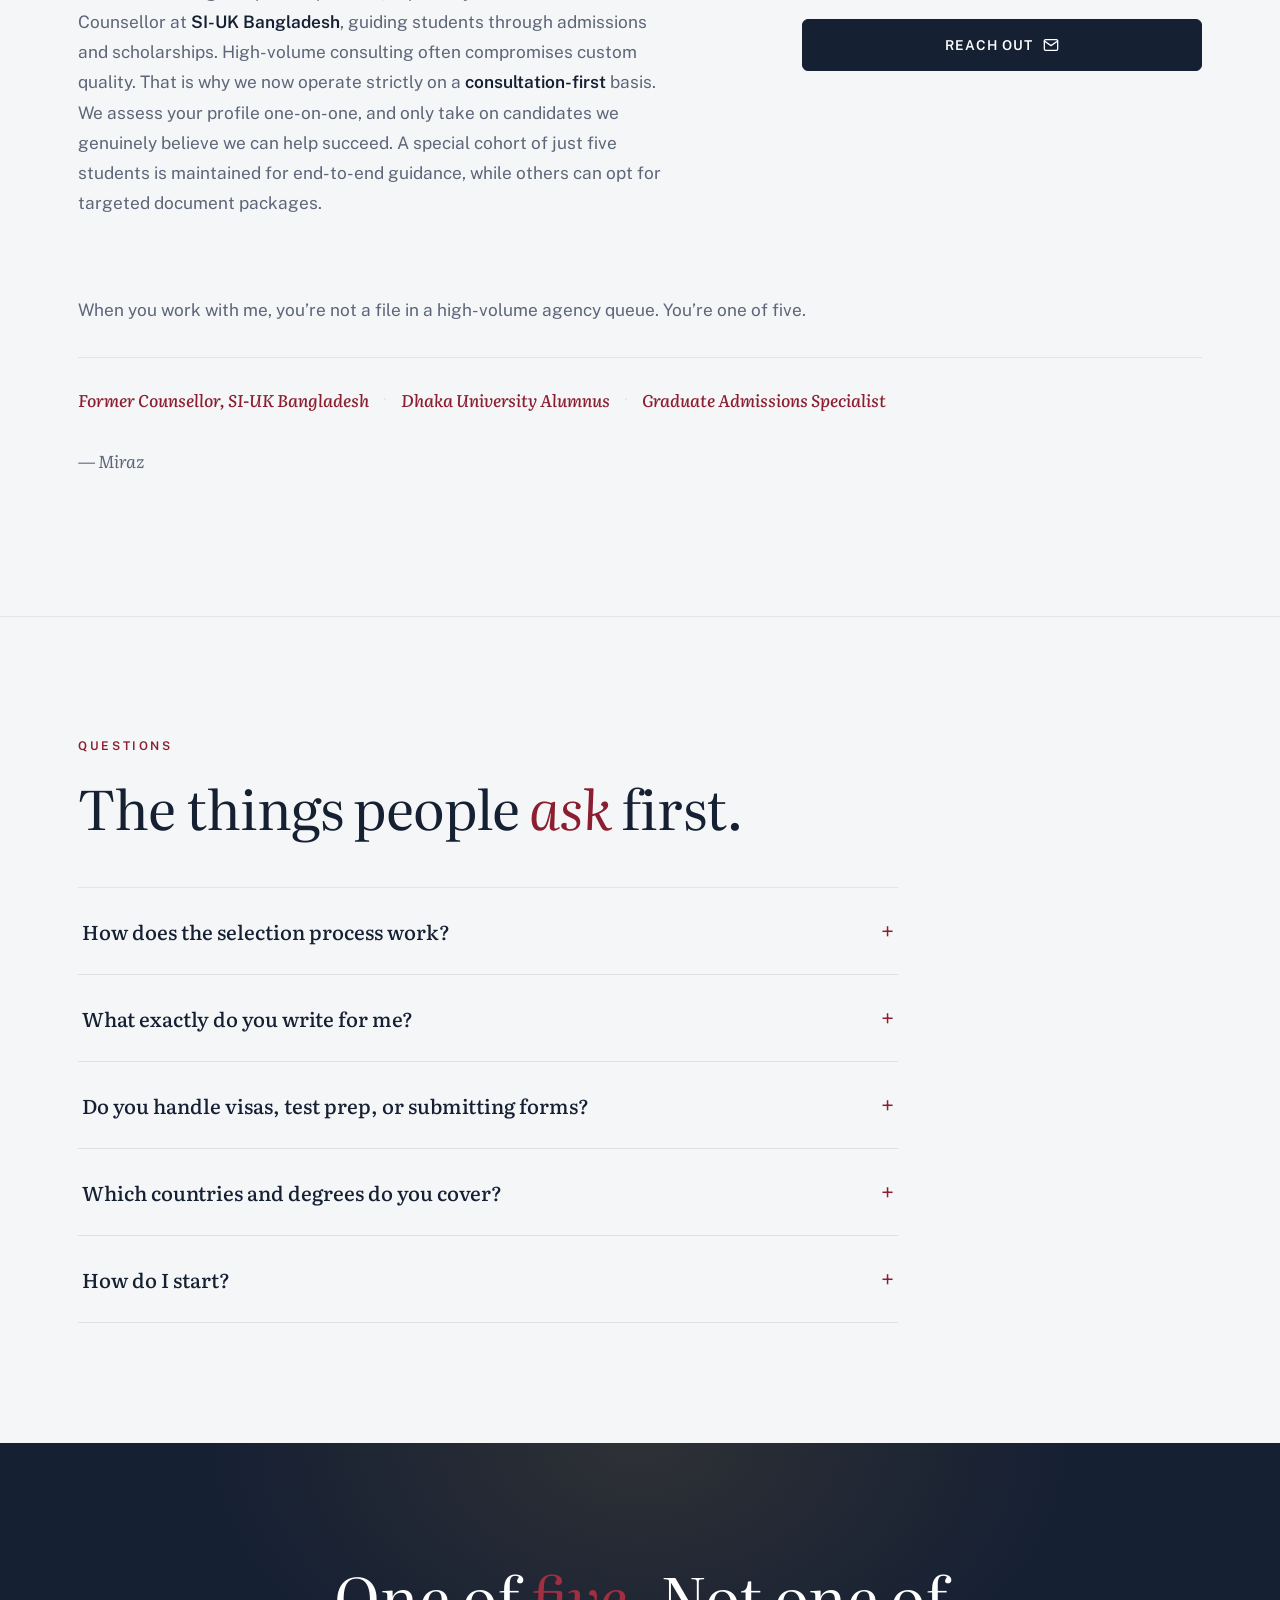
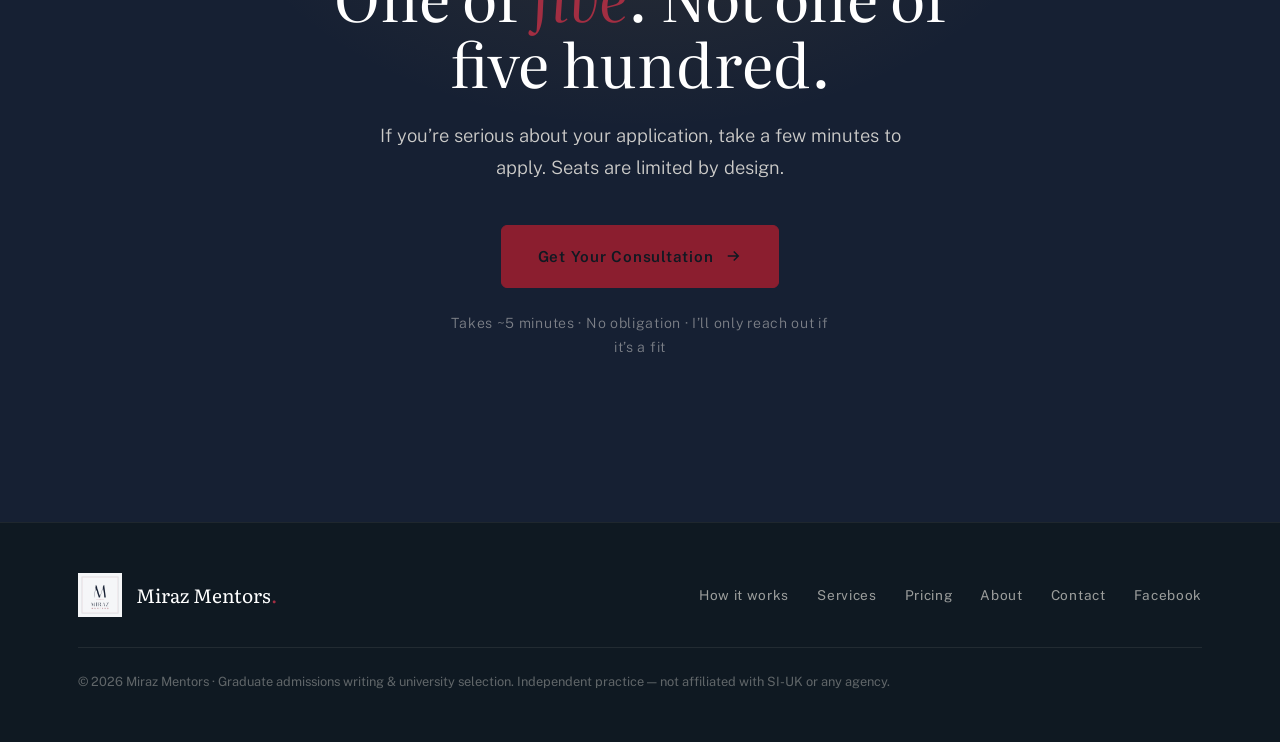
==== commit 81d53f6e: "Add 1-University package, append CVs to all packages, and add price tags to all a-la-carte service c" ====
--- a/index.html
+++ b/index.html
@@ -1538,9 +1538,10 @@
       <h2 class="sec-title">The Graduate <em>Cohort</em>.</h2>
       <p class="sec-intro">I do not operate a volume-based agency. I guide you from start to finish with end-to-end strategic document support.</p>
       <div class="approach-points" style="margin-top: 32px;">
-        <div class="point"><div class="pn">01</div><div><h4>2-University Package (৳25,000)</h4><p>Tailored for targeted applications. Includes 2 SOPs, up to 4 LOR drafts, plus 1 bonus essential or scholarship essay (if needed).</p></div></div>
-        <div class="point"><div class="pn">02</div><div><h4>5-University Package (৳50,000)</h4><p>A comprehensive document suite. Includes SOP/LOMs, all LORs, and Academic CV optimization for 5 programs.</p></div></div>
-        <div class="point"><div class="pn">03</div><div><h4>A La Carte Documents</h4><p>For those who just need the critical document perfected. SOP (৳10,000) or Scholarship Essay (৳10,000).</p></div></div>
+        <div class="point"><div class="pn">01</div><div><h4>1-University Package (৳15,000)</h4><p>For singular, hyper-focused applications. Includes 1 SOP, 2 LOR drafts, and a structured Academic CV.</p></div></div>
+        <div class="point"><div class="pn">02</div><div><h4>2-University Package (৳25,000)</h4><p>Tailored for targeted applications. Includes 2 SOPs, up to 4 LOR drafts, an Academic CV, plus 1 bonus essential or scholarship essay (if needed).</p></div></div>
+        <div class="point"><div class="pn">03</div><div><h4>5-University Package (৳50,000)</h4><p>A comprehensive document suite. Includes SOP/LOMs, all LORs, and Academic CV optimization for 5 programs.</p></div></div>
+        <div class="point"><div class="pn">04</div><div><h4>A La Carte Documents</h4><p>For those who just need individual documents perfected (priced per item below).</p></div></div>
       </div>
     </div>
     <div class="approach-card reveal" style="display: flex; flex-direction: column; justify-content: center; height: 100%;">
@@ -1621,6 +1622,10 @@
             <span class="spec-label">Focus</span>
             <span class="spec-value">Faculty Fit</span>
           </div>
+          <div class="spec-line">
+            <span class="spec-label">Price</span>
+            <span class="spec-value">From ৳8,000</span>
+          </div>
         </div>
       </div>
 
@@ -1640,6 +1645,10 @@
             <span class="spec-label">Focus</span>
             <span class="spec-value">Academic Hook</span>
           </div>
+          <div class="spec-line">
+            <span class="spec-label">Price</span>
+            <span class="spec-value">৳10,000</span>
+          </div>
         </div>
       </div>
 
@@ -1659,6 +1668,10 @@
             <span class="spec-label">Focus</span>
             <span class="spec-value">Methodology</span>
           </div>
+          <div class="spec-line">
+            <span class="spec-label">Price</span>
+            <span class="spec-value">৳20,000</span>
+          </div>
         </div>
       </div>
 
@@ -1678,6 +1691,10 @@
             <span class="spec-label">Focus</span>
             <span class="spec-value">Scholarship</span>
           </div>
+          <div class="spec-line">
+            <span class="spec-label">Price</span>
+            <span class="spec-value">৳10,000</span>
+          </div>
         </div>
       </div>
 
@@ -1697,6 +1714,10 @@
             <span class="spec-label">Focus</span>
             <span class="spec-value">Voice Map</span>
           </div>
+          <div class="spec-line">
+            <span class="spec-label">Price</span>
+            <span class="spec-value">৳5,000</span>
+          </div>
         </div>
       </div>
 
@@ -1716,6 +1737,10 @@
             <span class="spec-label">Focus</span>
             <span class="spec-value">Paper Hook</span>
           </div>
+          <div class="spec-line">
+            <span class="spec-label">Price</span>
+            <span class="spec-value">৳5,000</span>
+          </div>
         </div>
       </div>
 
@@ -1735,6 +1760,10 @@
             <span class="spec-label">Focus</span>
             <span class="spec-value">Publications</span>
           </div>
+          <div class="spec-line">
+            <span class="spec-label">Price</span>
+            <span class="spec-value">৳2,000</span>
+          </div>
         </div>
       </div>
 
@@ -1754,6 +1783,10 @@
             <span class="spec-label">Focus</span>
             <span class="spec-value">Merit-Need</span>
           </div>
+          <div class="spec-line">
+            <span class="spec-label">Price</span>
+            <span class="spec-value">৳10,000</span>
+          </div>
         </div>
       </div>
 
@@ -1772,6 +1805,10 @@
           <div class="spec-line">
             <span class="spec-label">Focus</span>
             <span class="spec-value">Panel Preview</span>
+          </div>
+          <div class="spec-line">
+            <span class="spec-label">Price</span>
+            <span class="spec-value">৳2,000</span>
           </div>
         </div>
       </div>
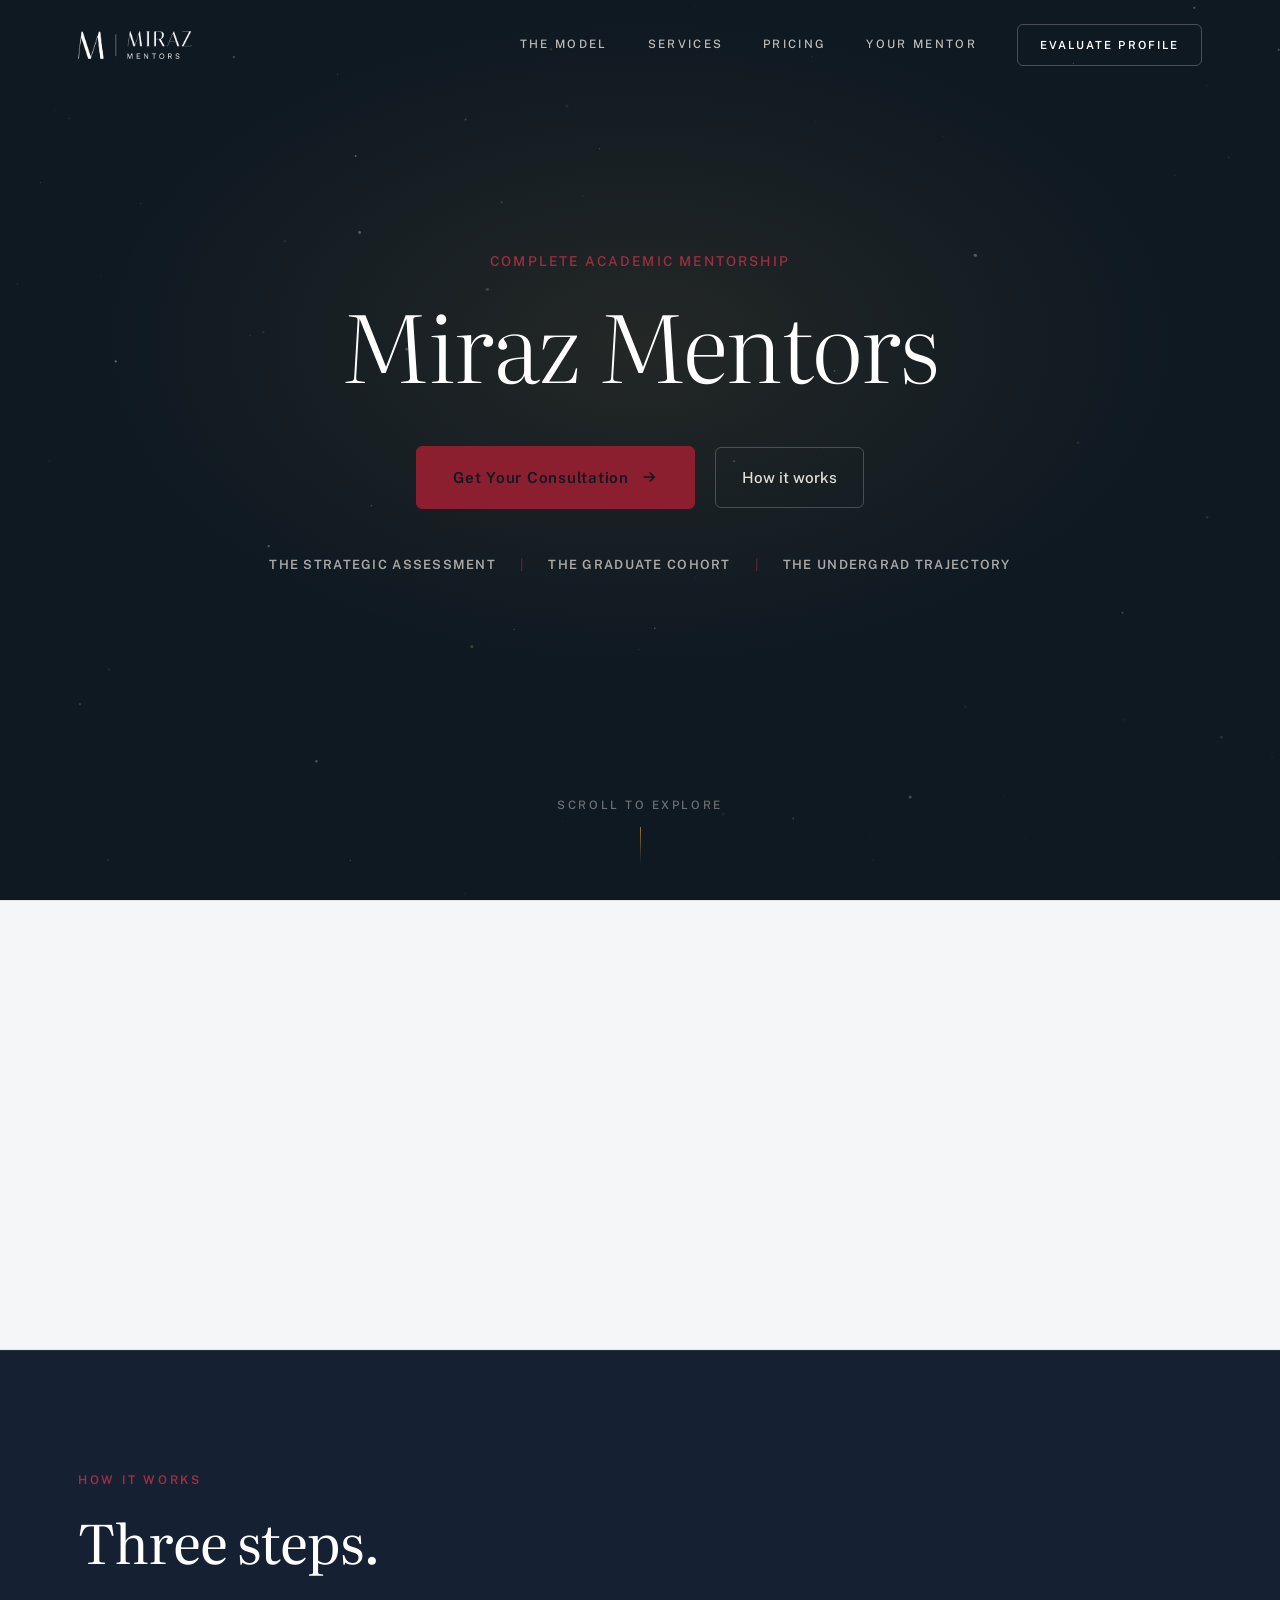
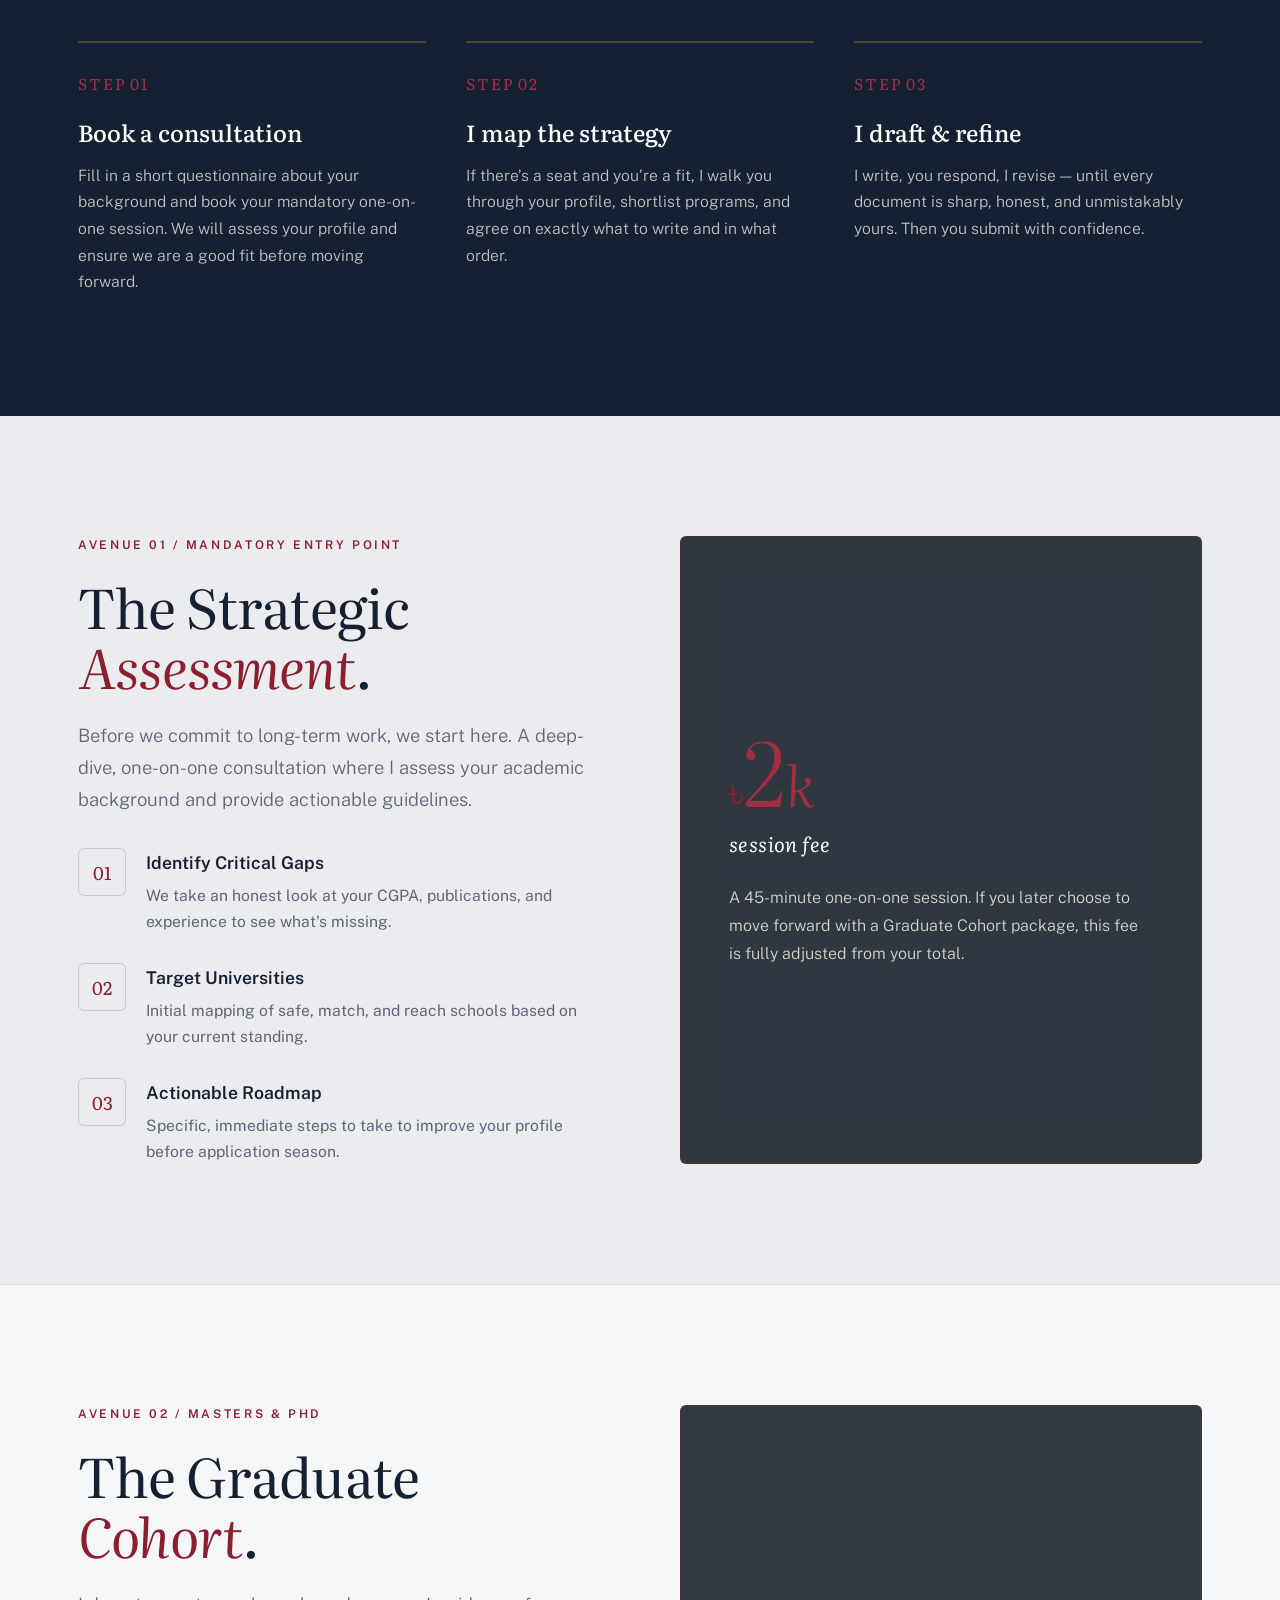
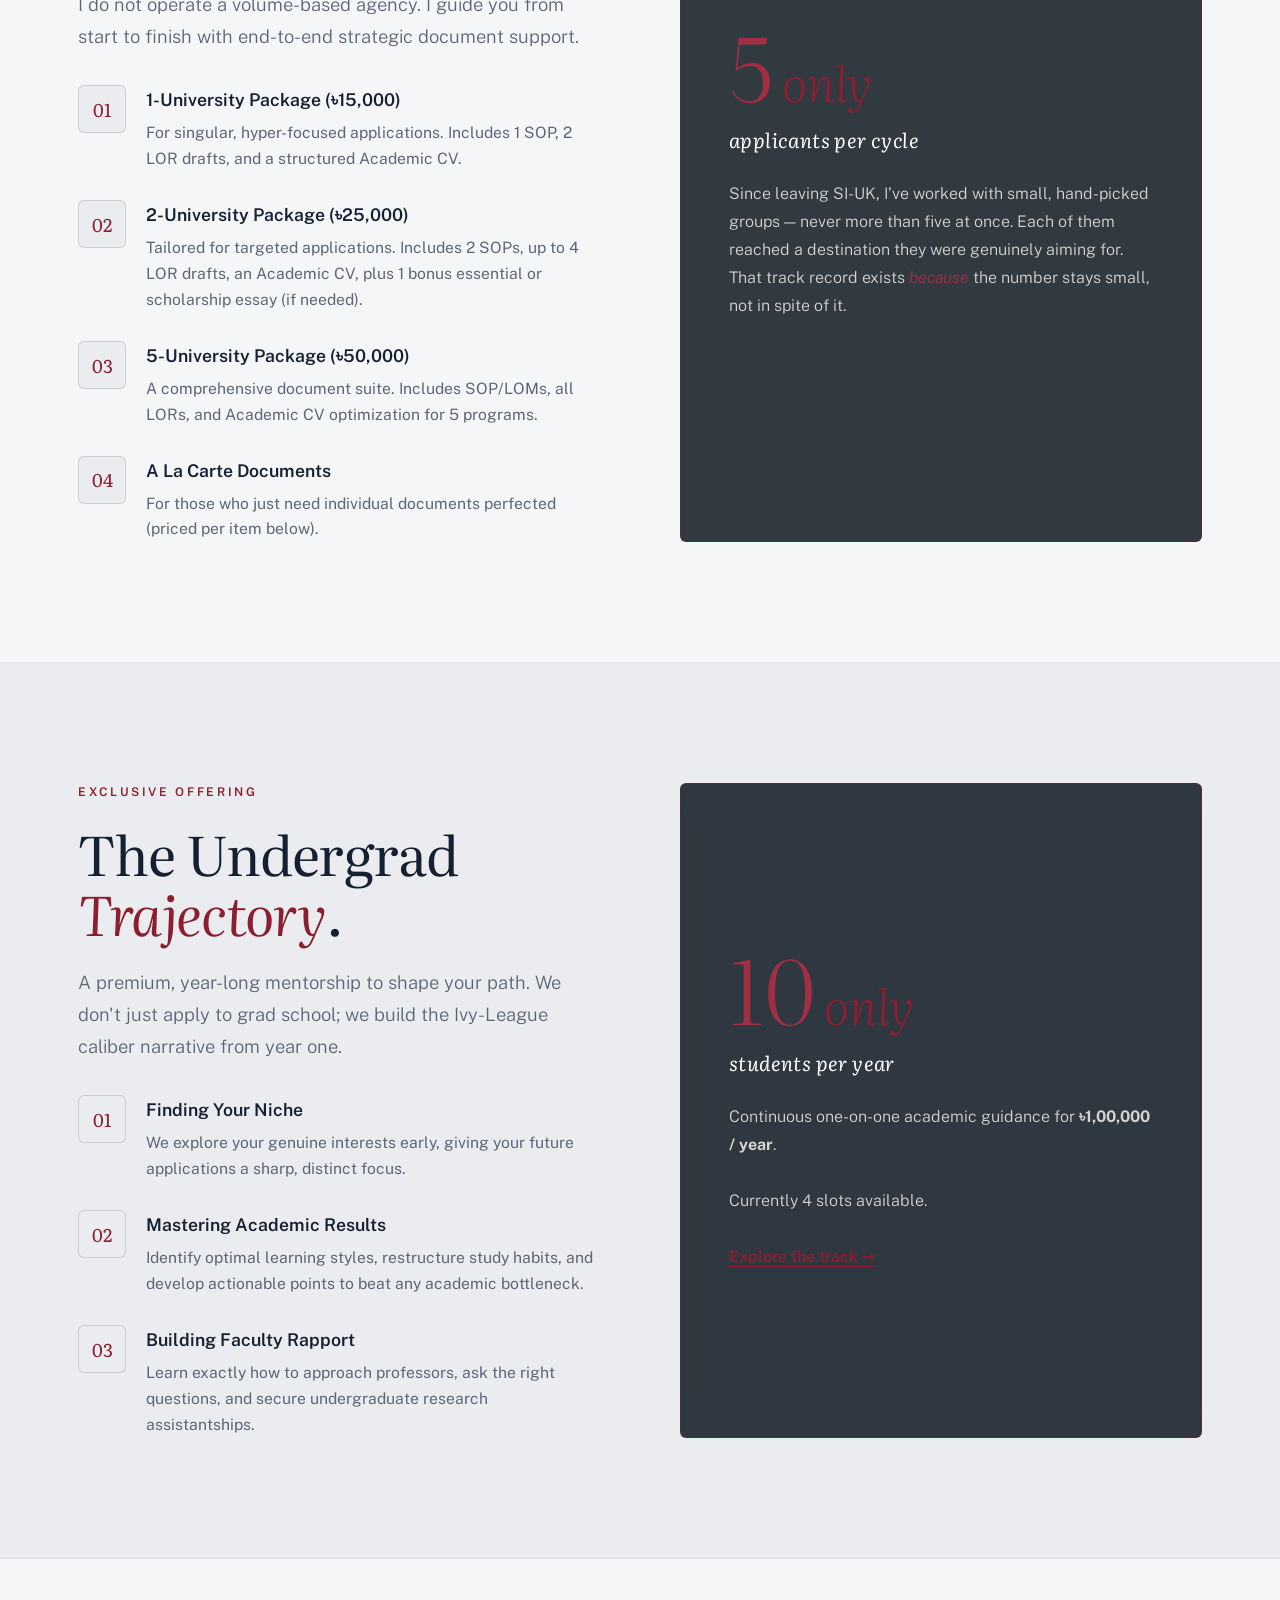
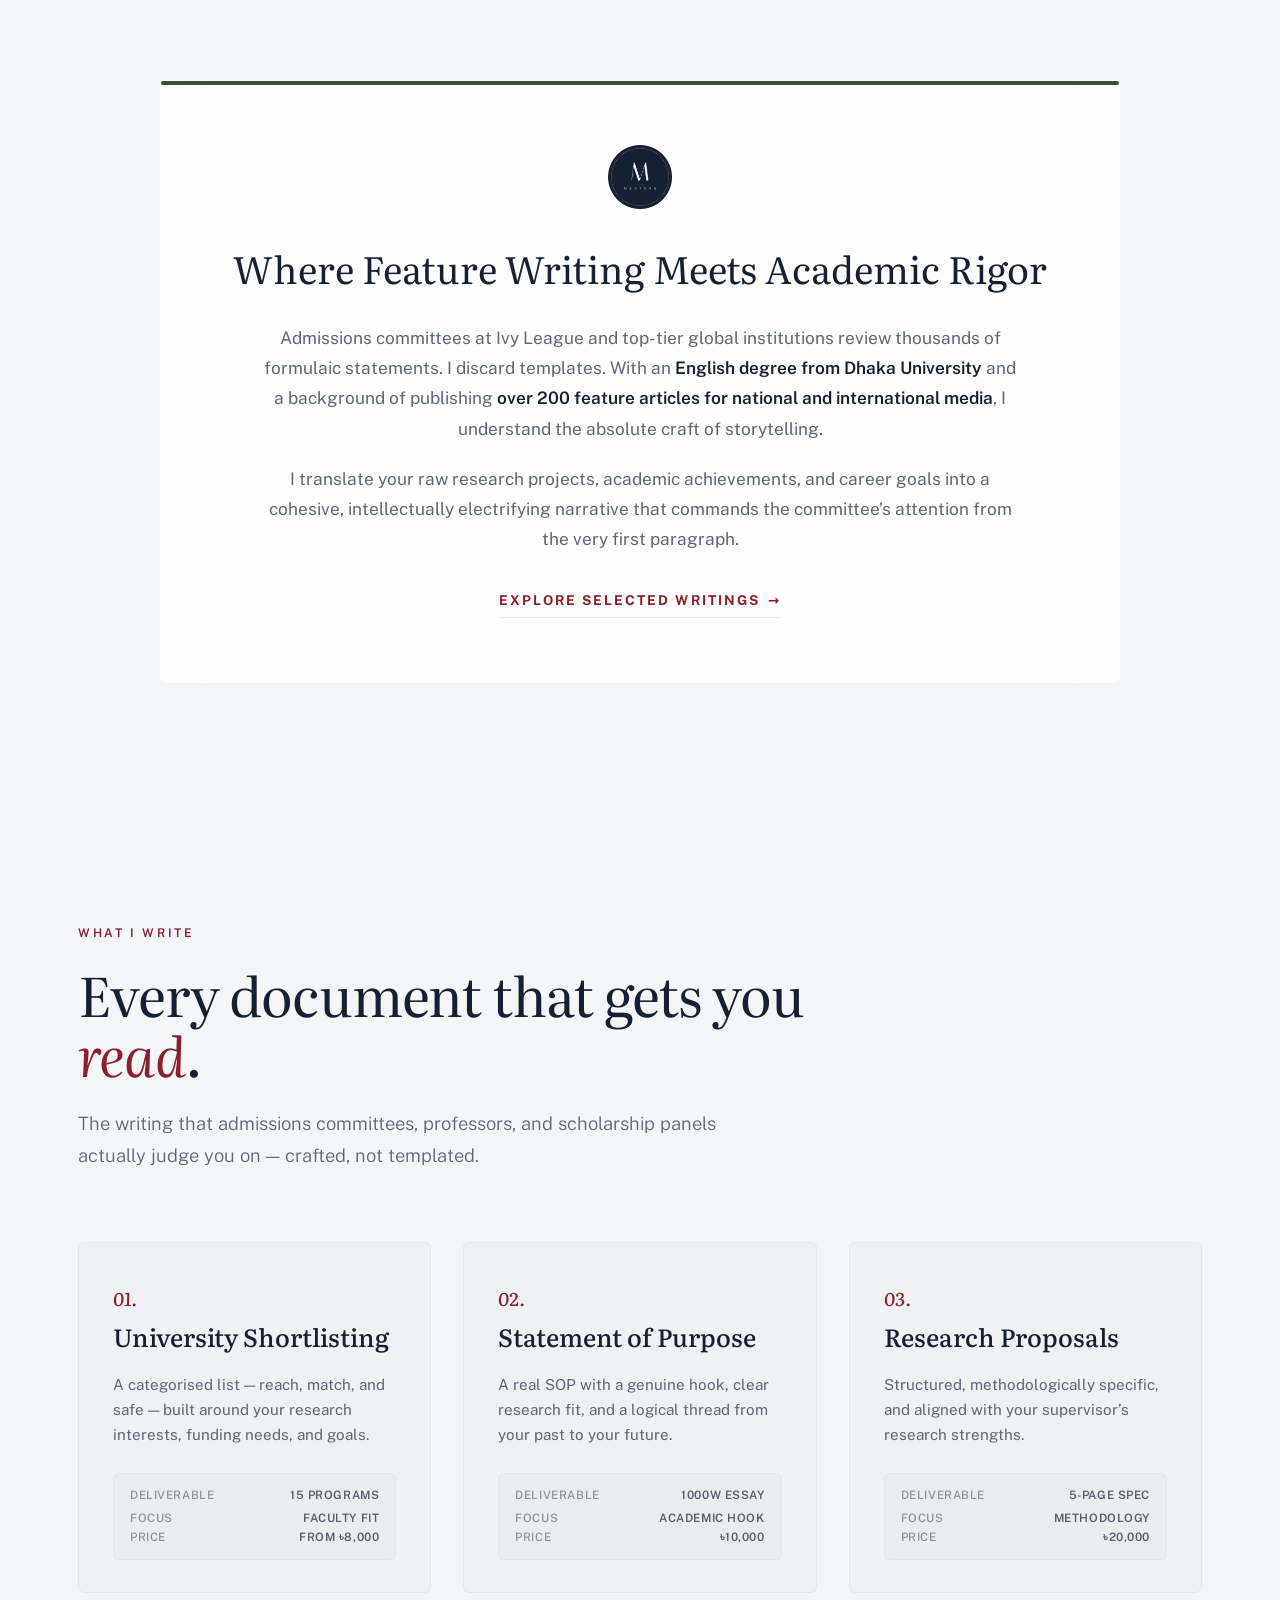
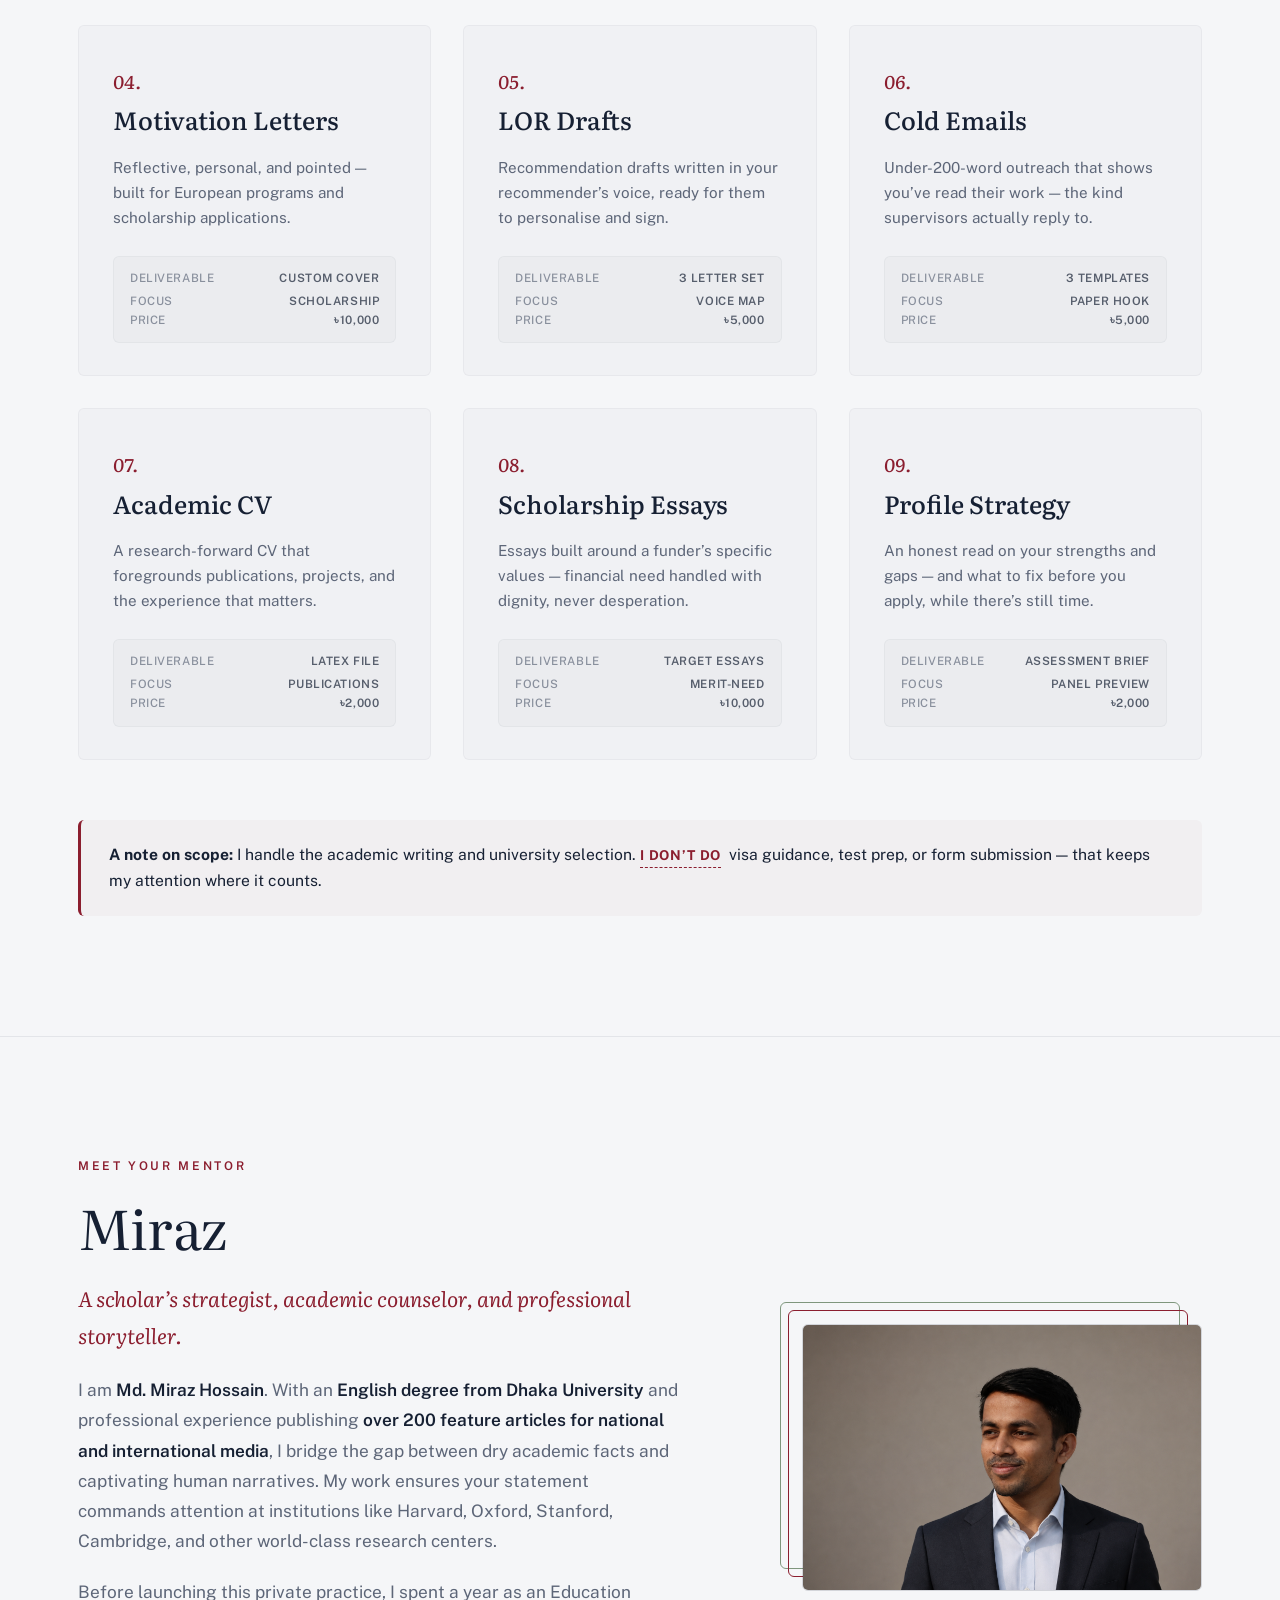
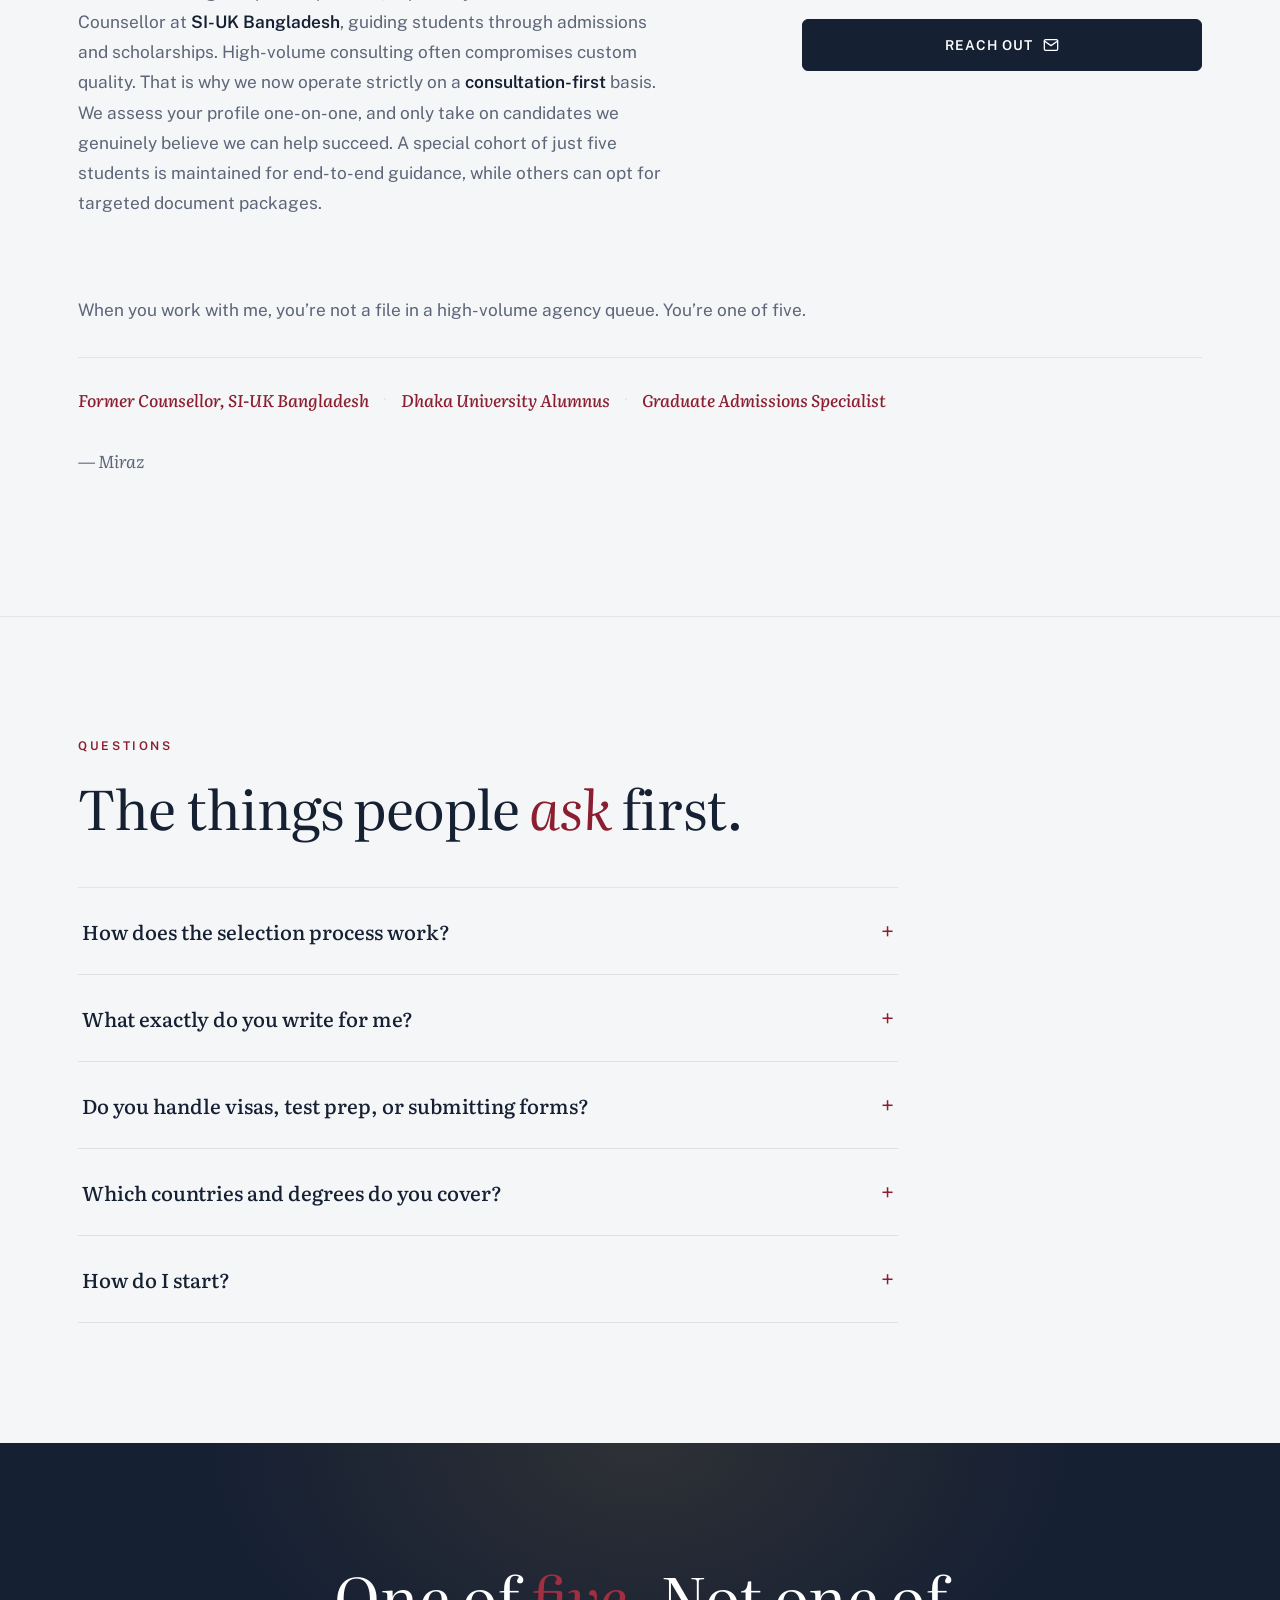
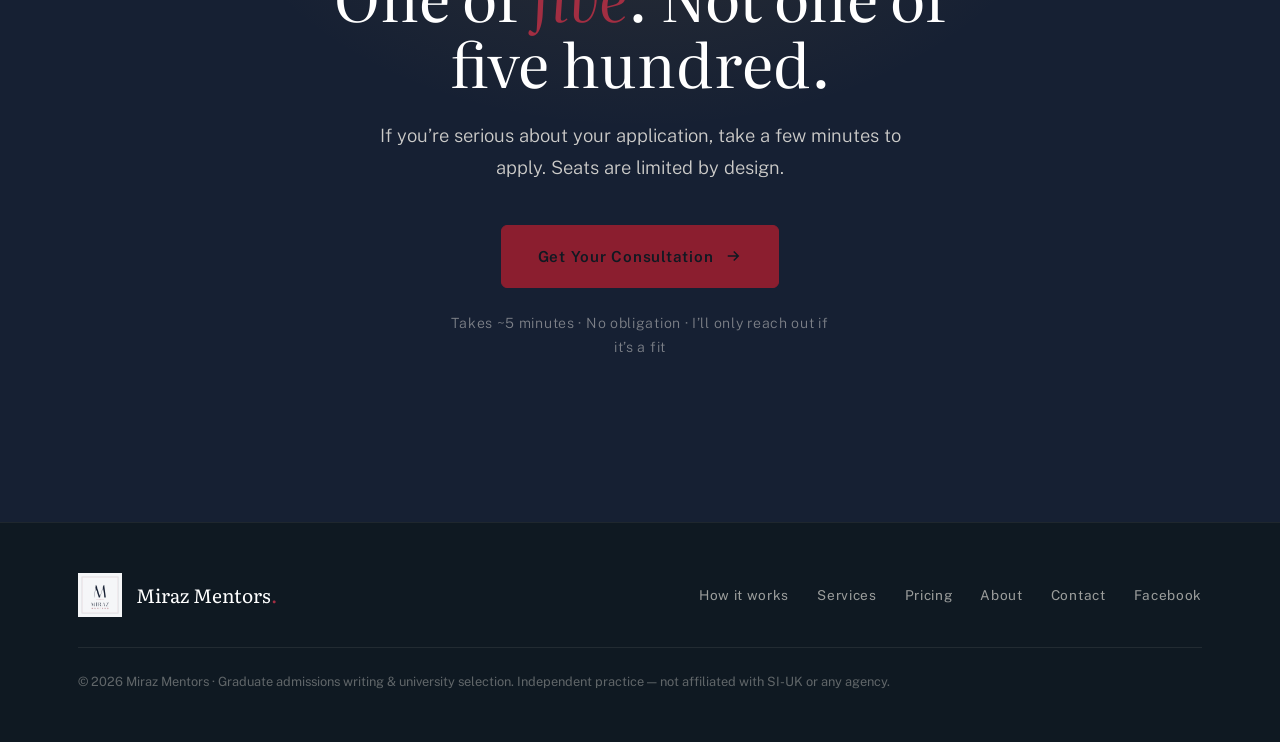
==== commit ac2d8d8a: "Fix navigation links to ensure 'Pricing' points to the Mentorship Avenues section" ====
--- a/index.html
+++ b/index.html
@@ -1441,7 +1441,7 @@
     <nav class="desktop-nav" id="primary-navigation">
       <a href="#how" class="nav-link" id="nav-model-link">The Model</a>
       <a href="#services" class="nav-link" id="nav-services-link">Services</a>
-      <a href="#pricing" class="nav-link" id="nav-pricing-link">Pricing</a>
+      <a href="#assessment" class="nav-link" id="nav-pricing-link">Pricing</a>
       <a href="#about" class="nav-link" id="nav-about-link">Your Mentor</a>
       <a href="https://docs.google.com/forms/d/e/1FAIpQLSfRdKo-xU5BMQUUrWLnGfhw4Zheixrhl3XvlQOpE4dVat0g1Q/viewform?usp=header" target="_blank" rel="noopener noreferrer" class="nav-cta" id="nav-cta-link">Evaluate Profile</a>
     </nav>
@@ -1895,7 +1895,7 @@
     <div class="foot-links">
       <a href="#how">How it works</a>
       <a href="#services">Services</a>
-      <a href="#pricing">Pricing</a>
+      <a href="#assessment">Pricing</a>
       <a href="#about">About</a>
       <a href="https://docs.google.com/forms/d/e/1FAIpQLSfRdKo-xU5BMQUUrWLnGfhw4Zheixrhl3XvlQOpE4dVat0g1Q/viewform?usp=header" target="_blank" rel="noopener">Contact</a>
       <a href="https://www.facebook.com/MirazMentors/" target="_blank" rel="noopener">Facebook</a>
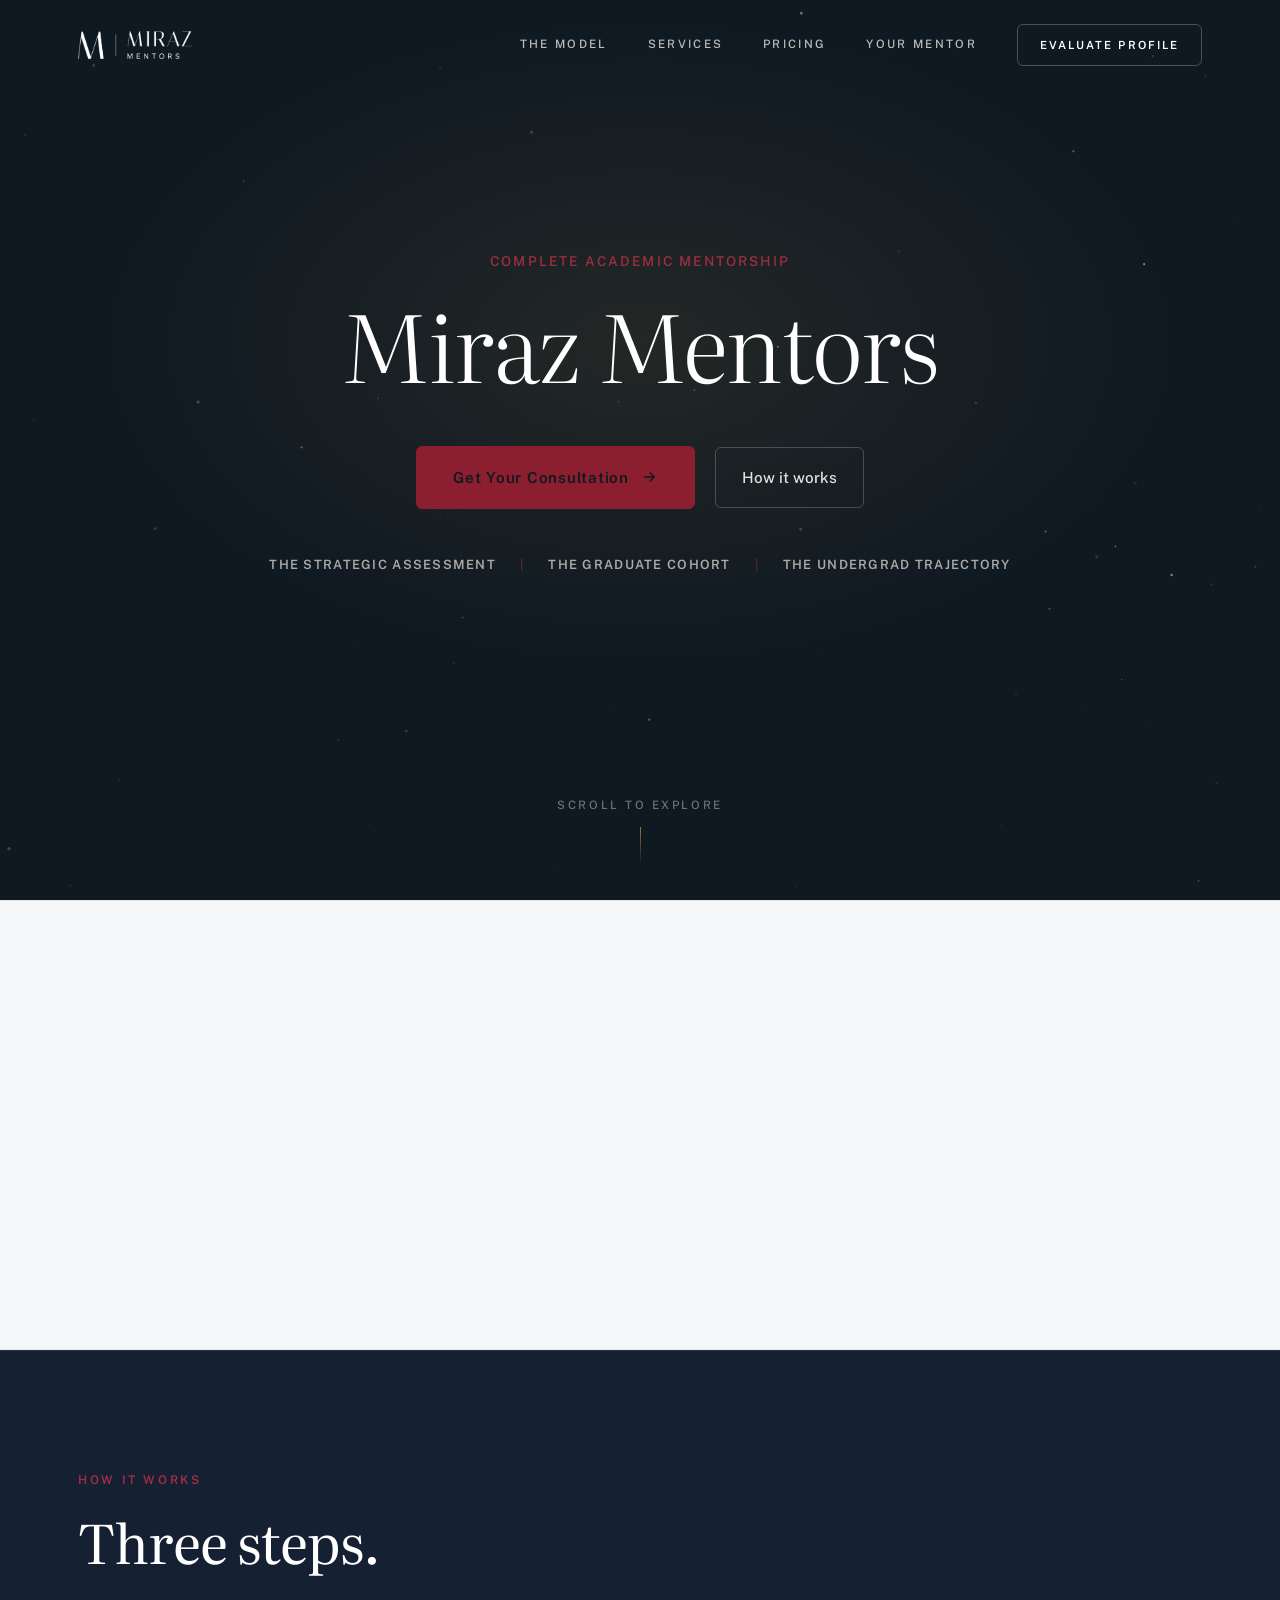
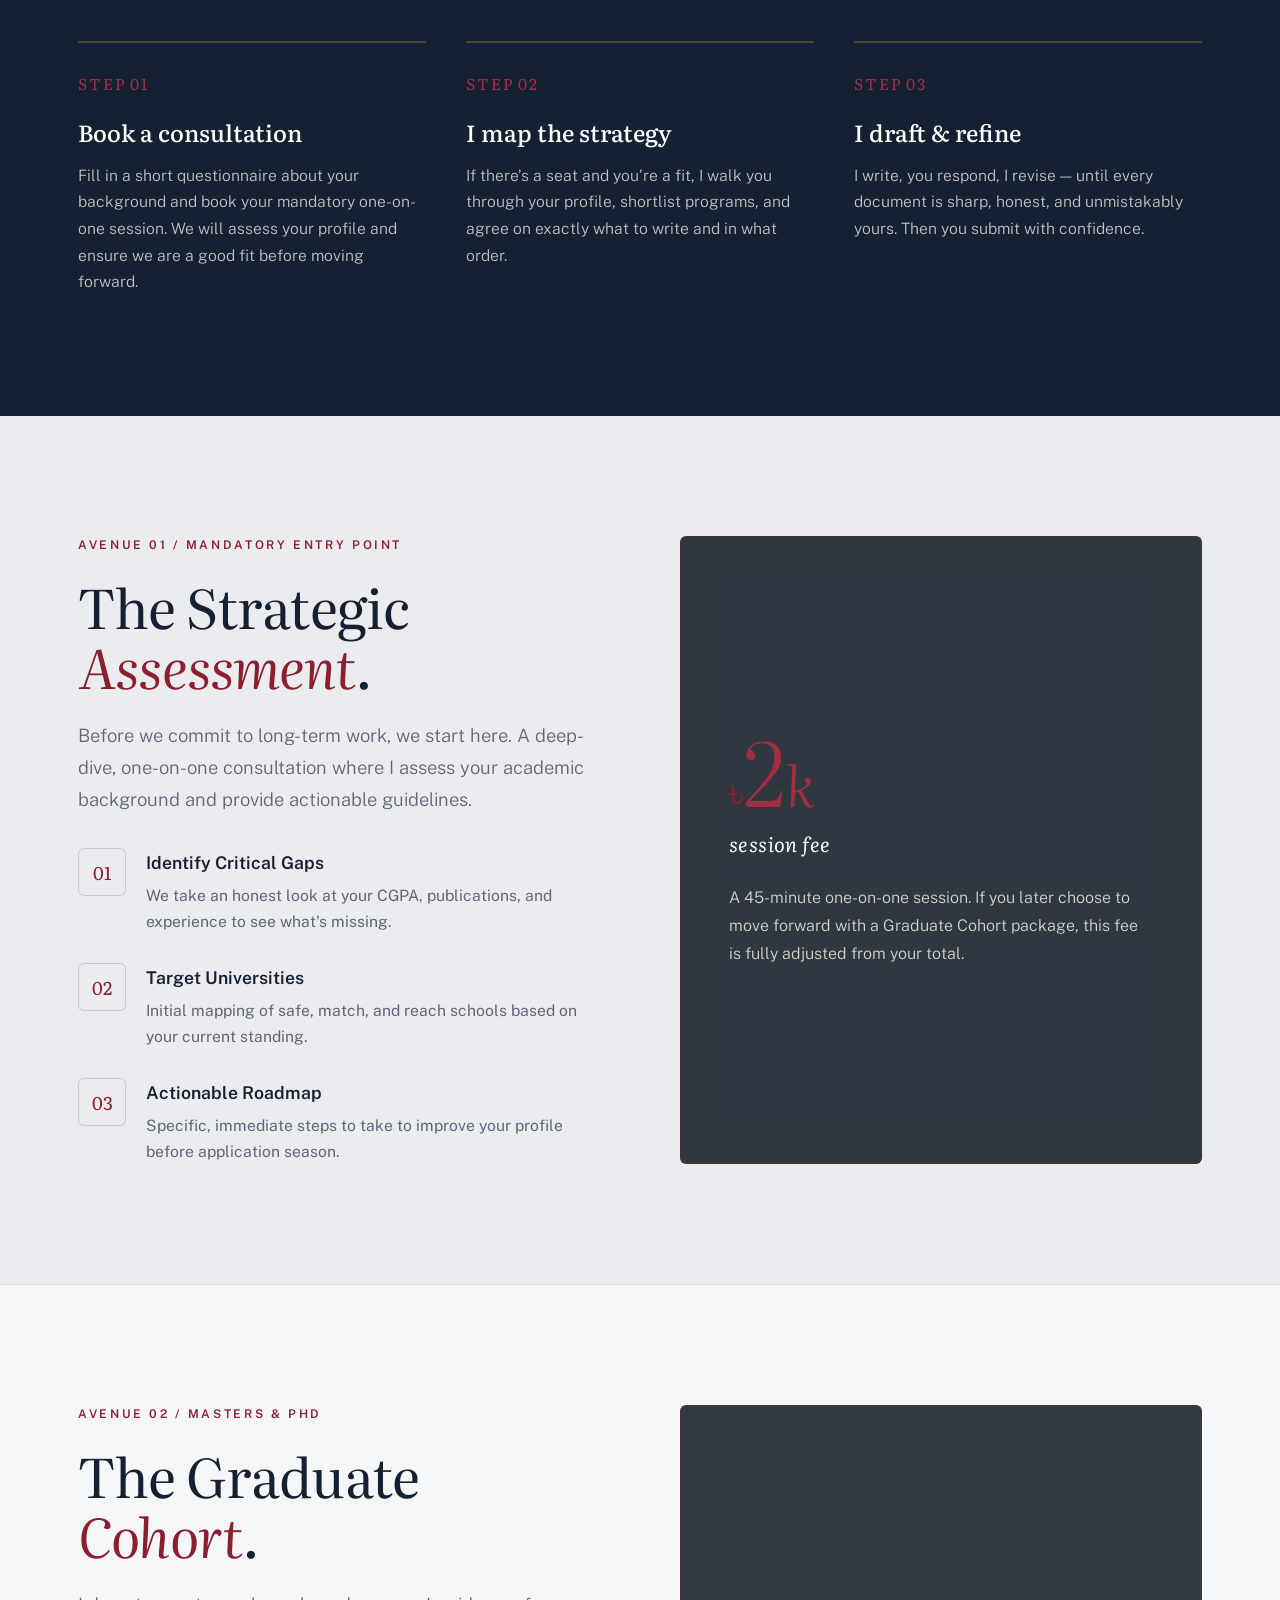
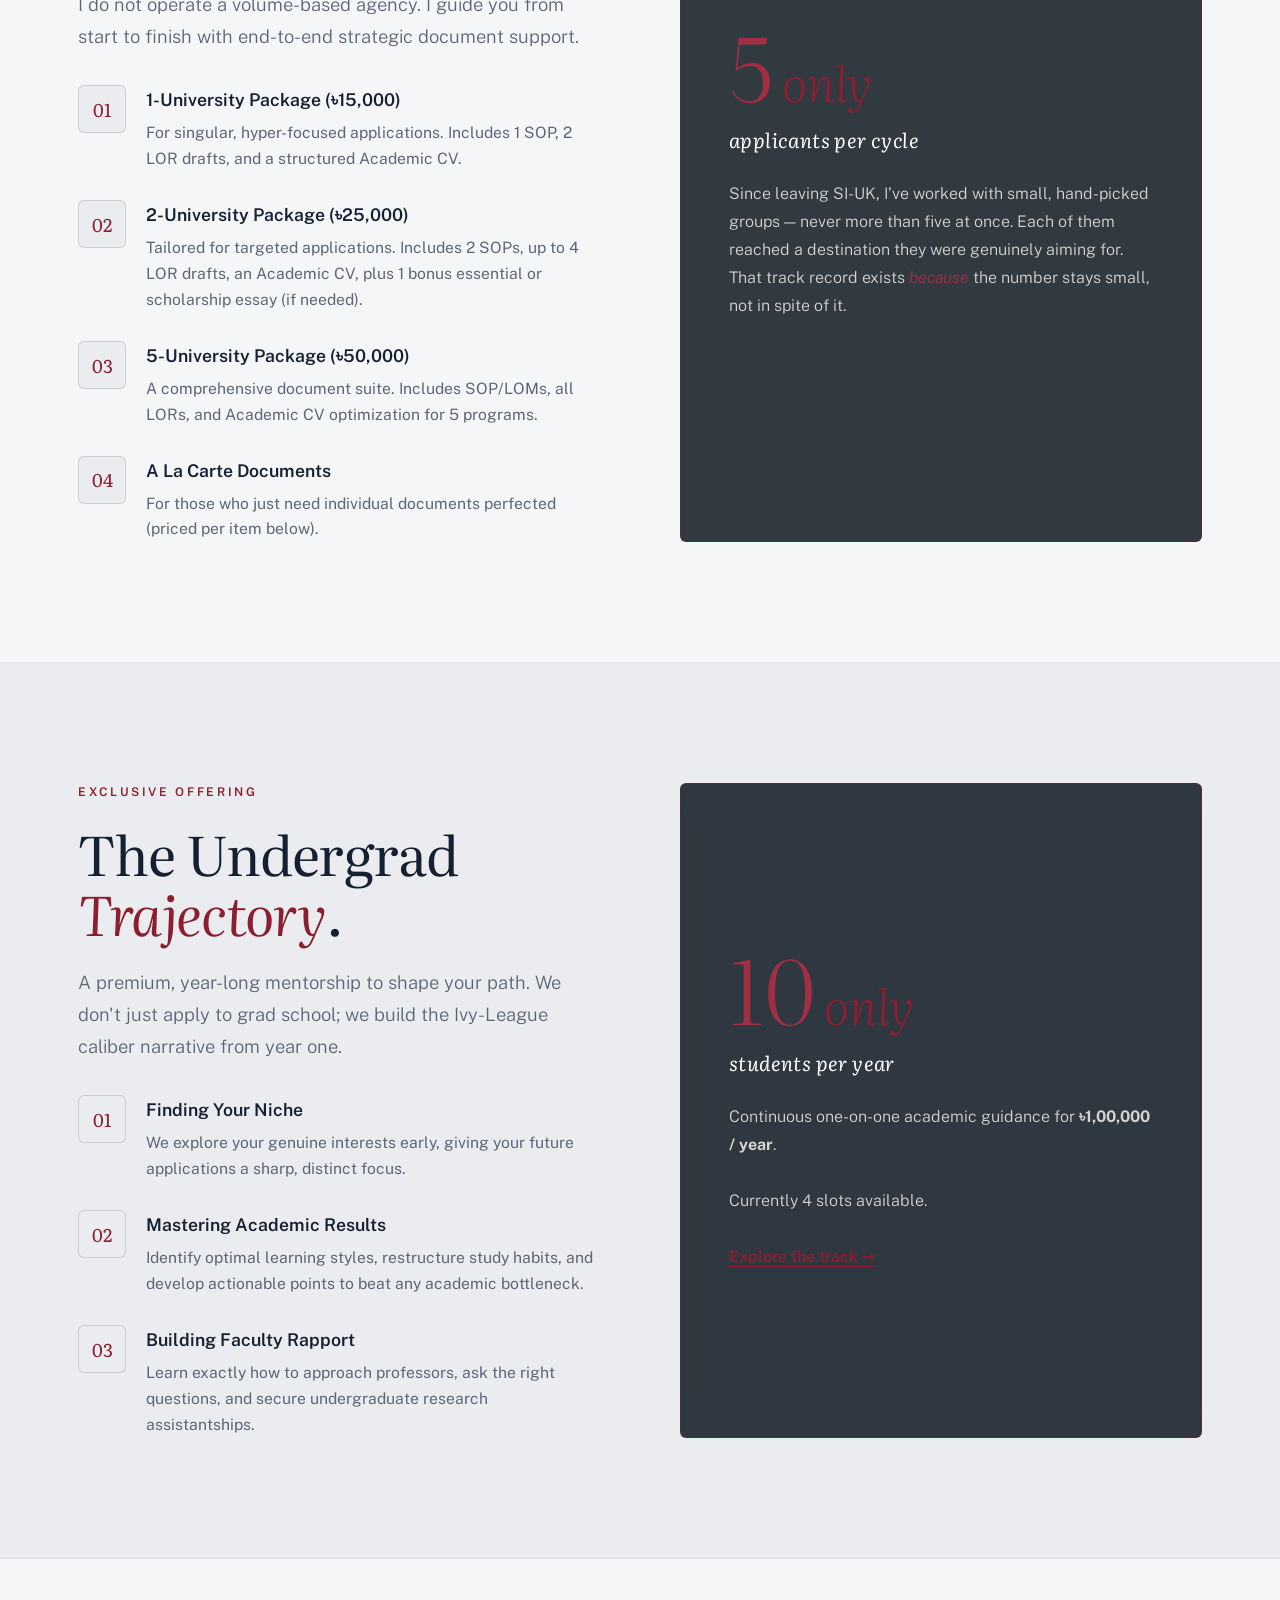
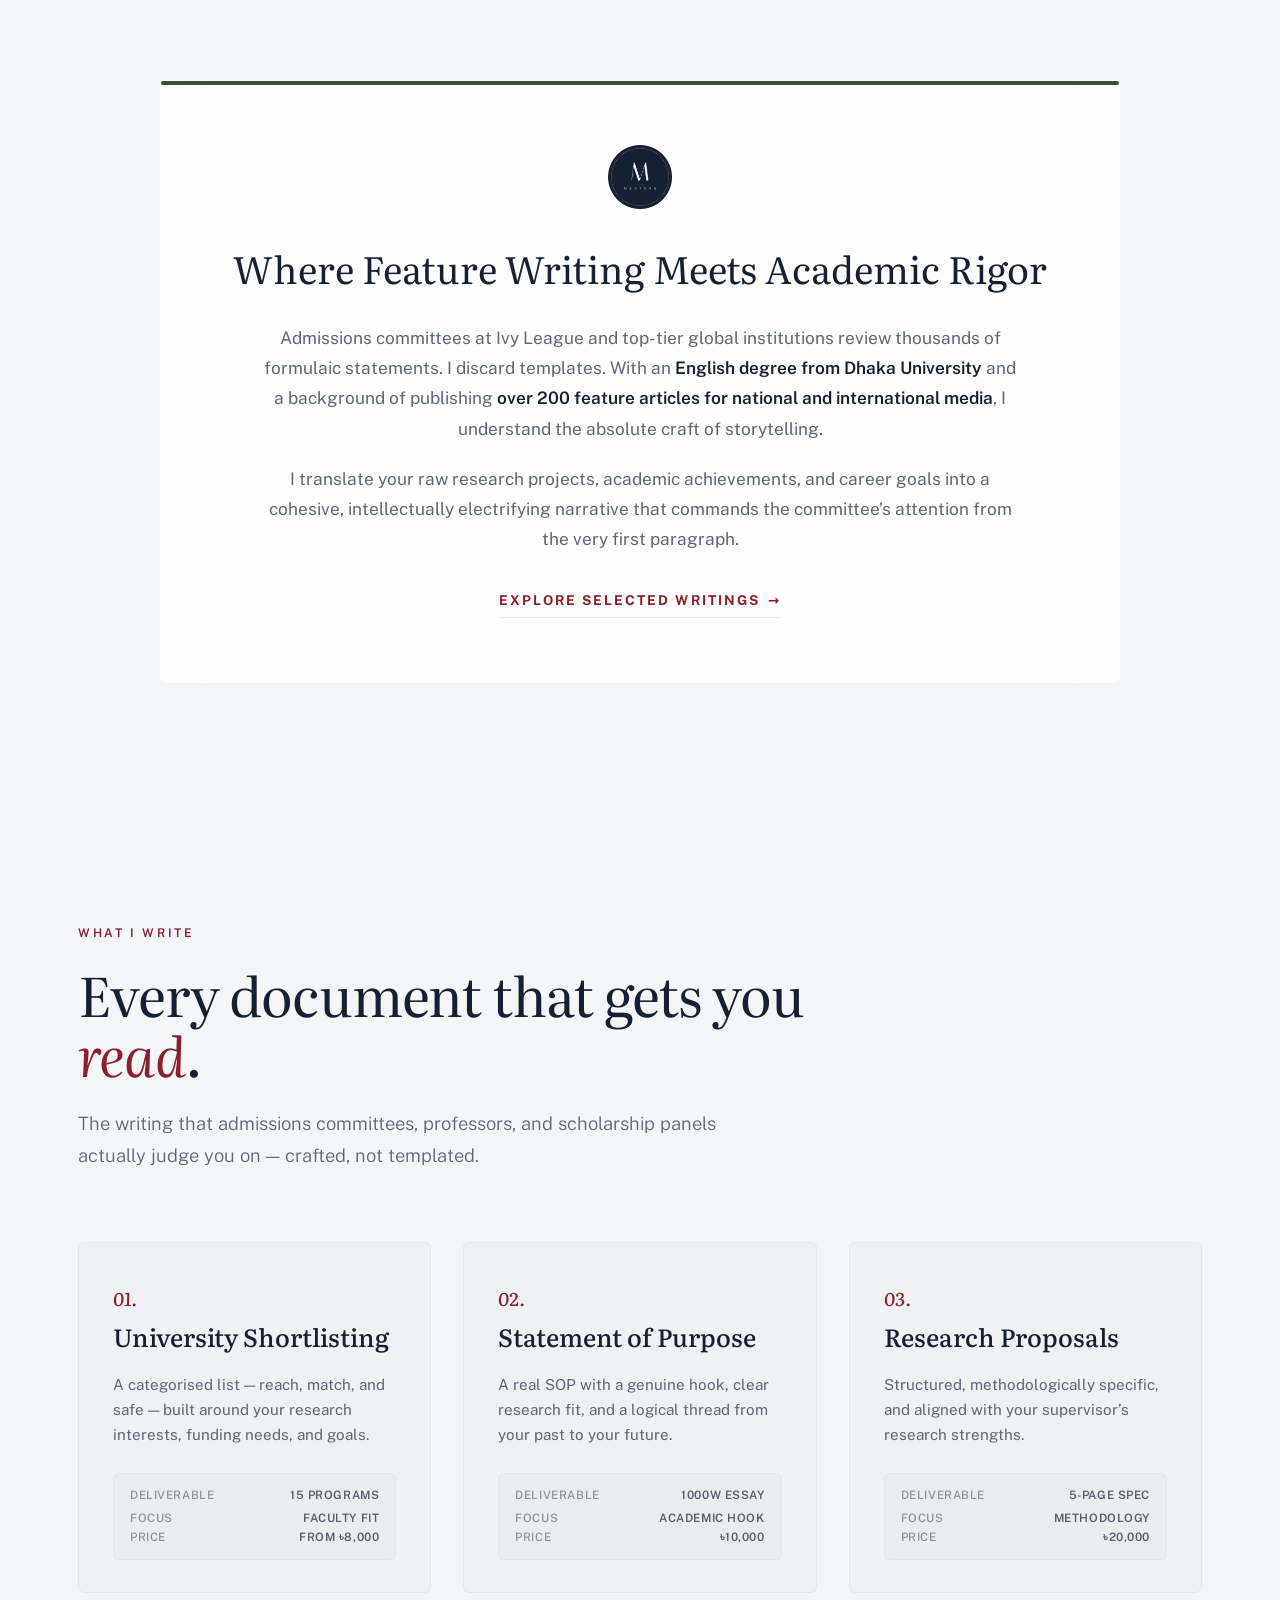
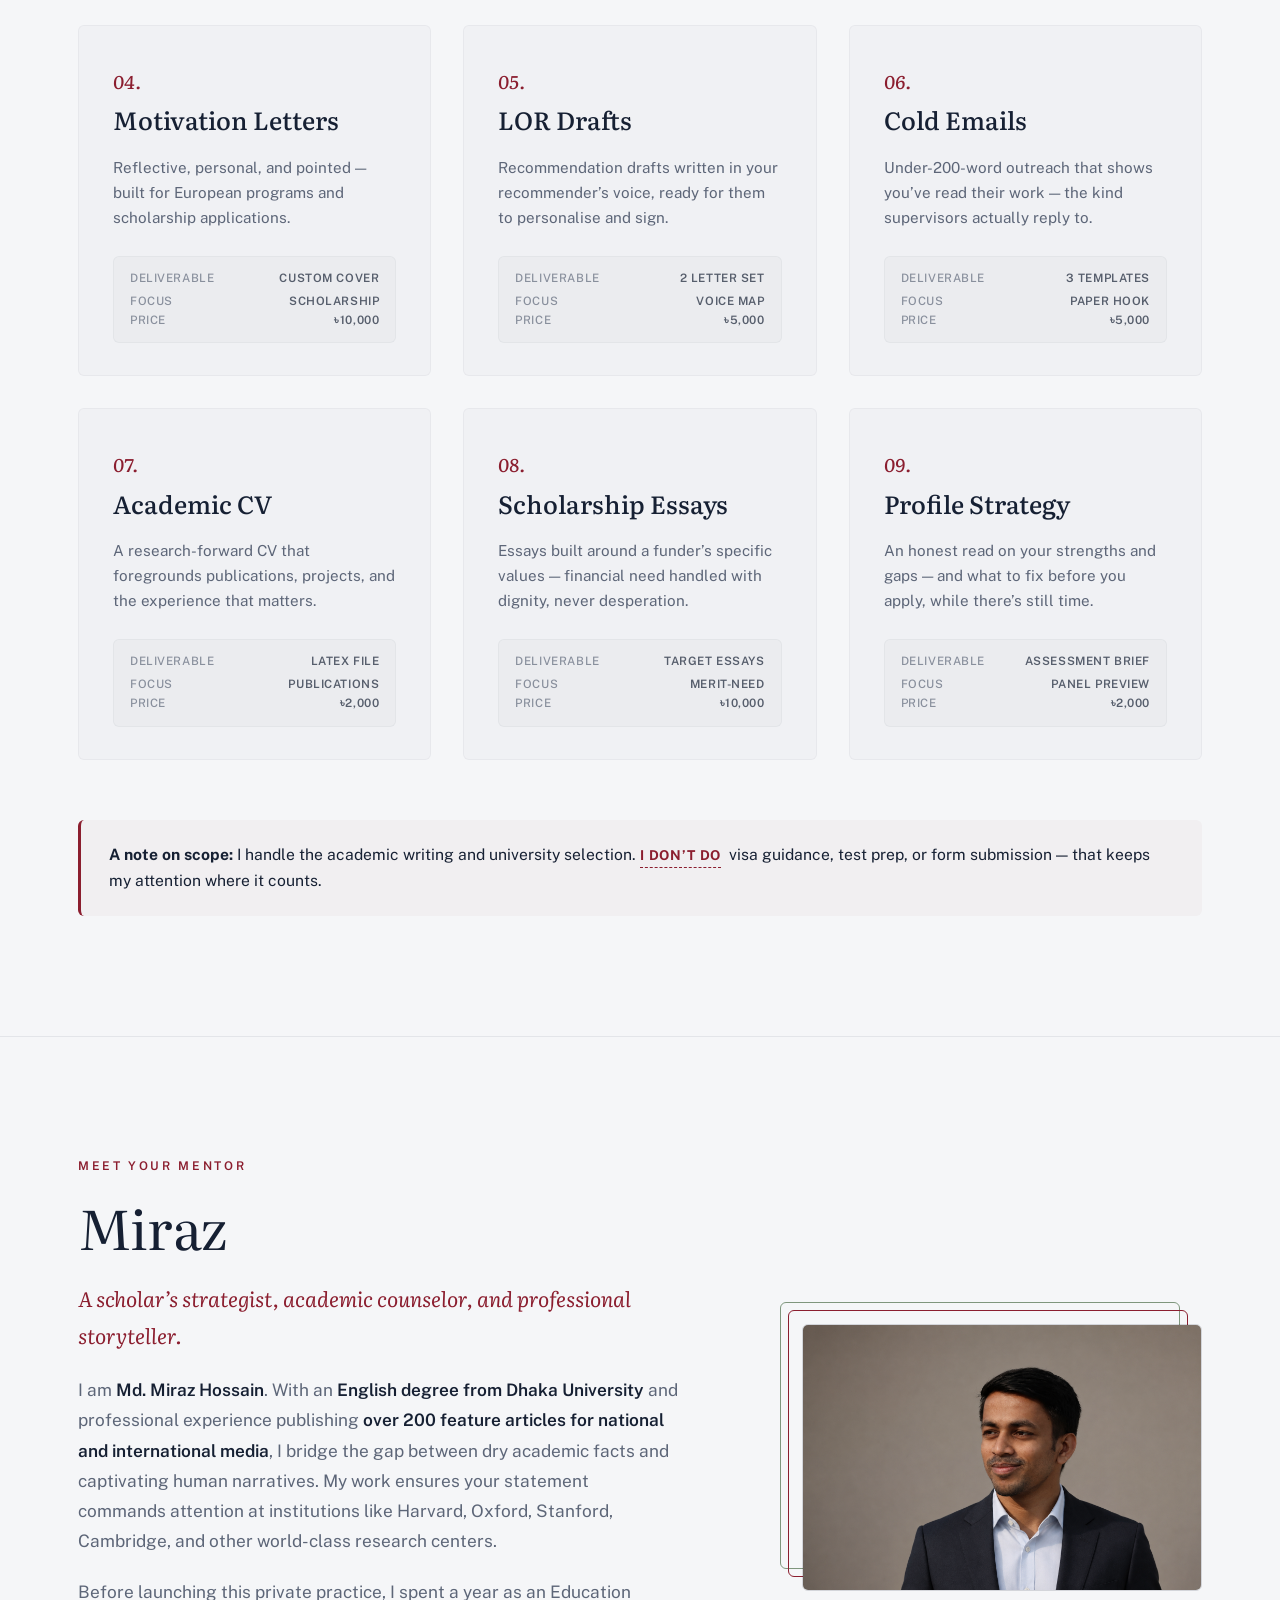
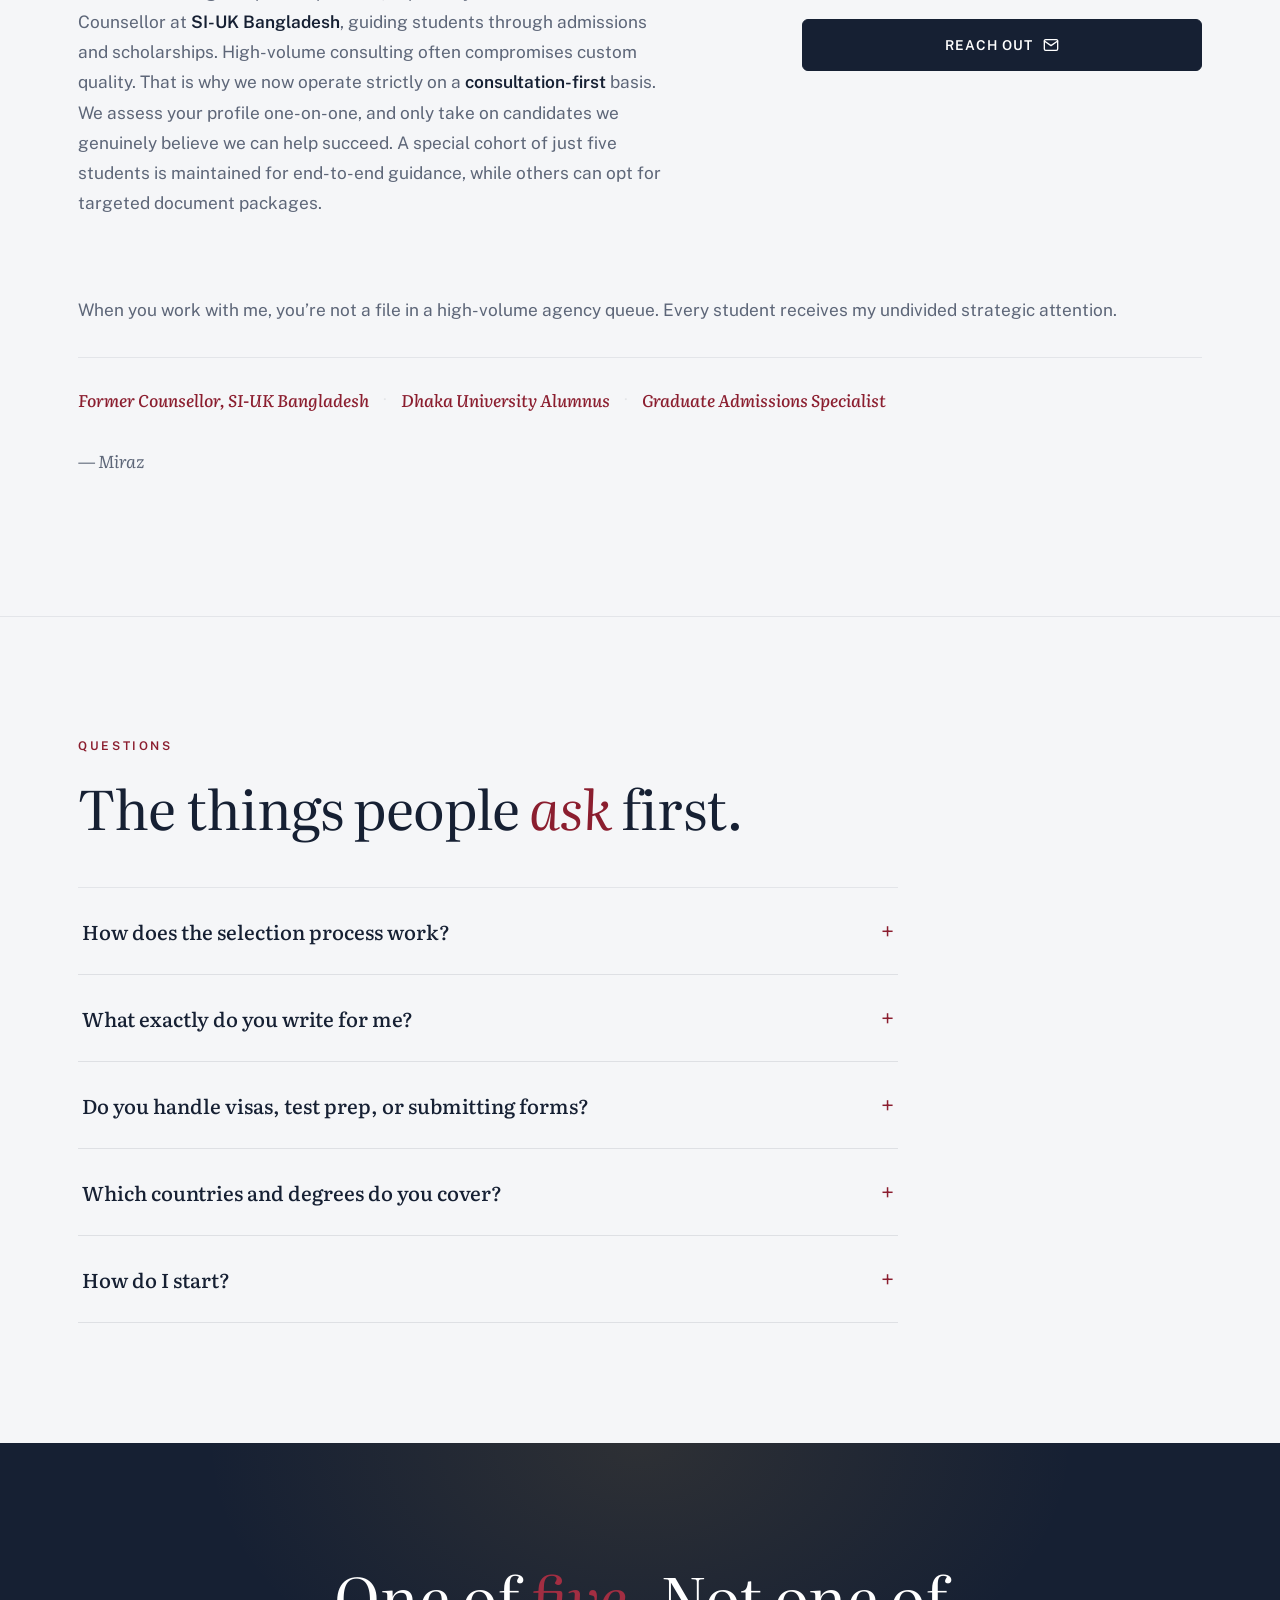
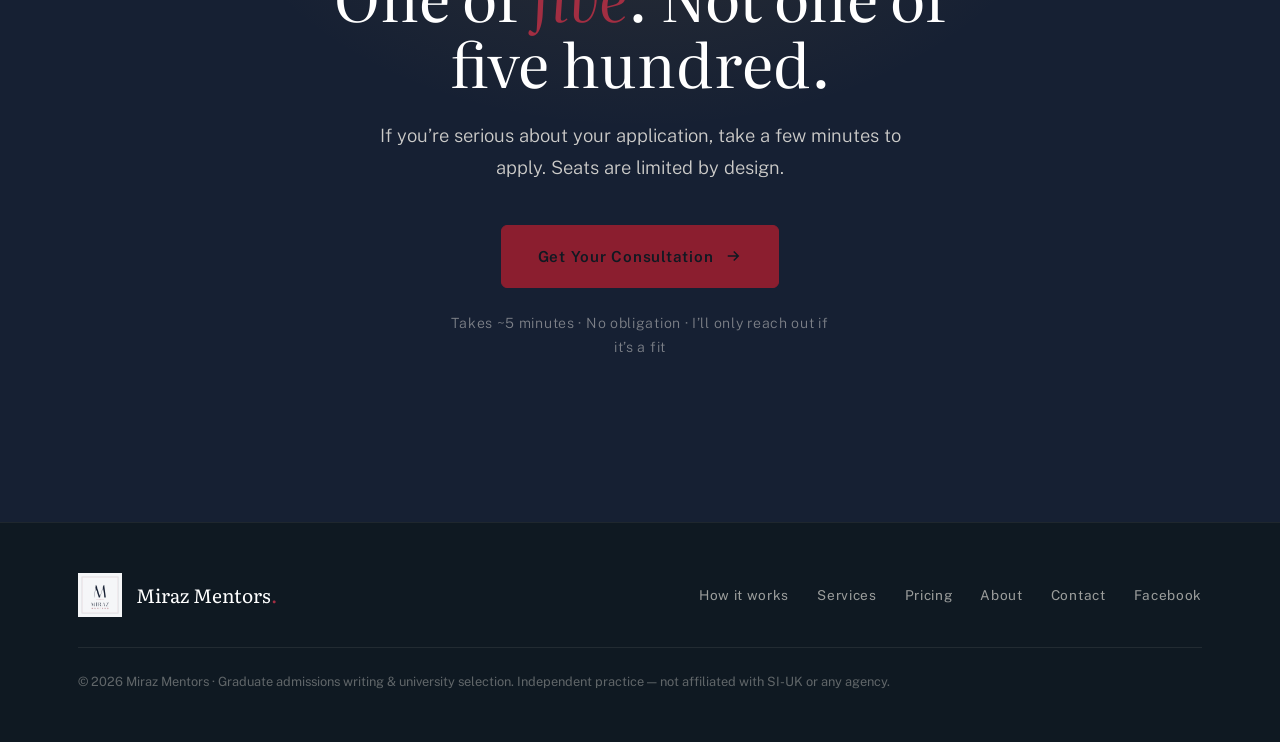
==== commit 88b486fa: "Update LOR set count and resolve brand messaging logical contradictions across the site" ====
--- a/index.html
+++ b/index.html
@@ -1708,7 +1708,7 @@
         <div class="svc-spec-box">
           <div class="spec-line">
             <span class="spec-label">Deliverable</span>
-            <span class="spec-value">3 Letter Set</span>
+            <span class="spec-value">2 Letter Set</span>
           </div>
           <div class="spec-line">
             <span class="spec-label">Focus</span>
@@ -1843,7 +1843,7 @@
       </a>
     </div>
     <div class="about-extended reveal">
-      <p>When you work with me, you’re not a file in a high-volume agency queue. You’re one of five.</p>
+      <p>When you work with me, you’re not a file in a high-volume agency queue. Every student receives my undivided strategic attention.</p>
 
       <div class="cred">
         <span class="badge">Former Counsellor, SI-UK Bangladesh</span>
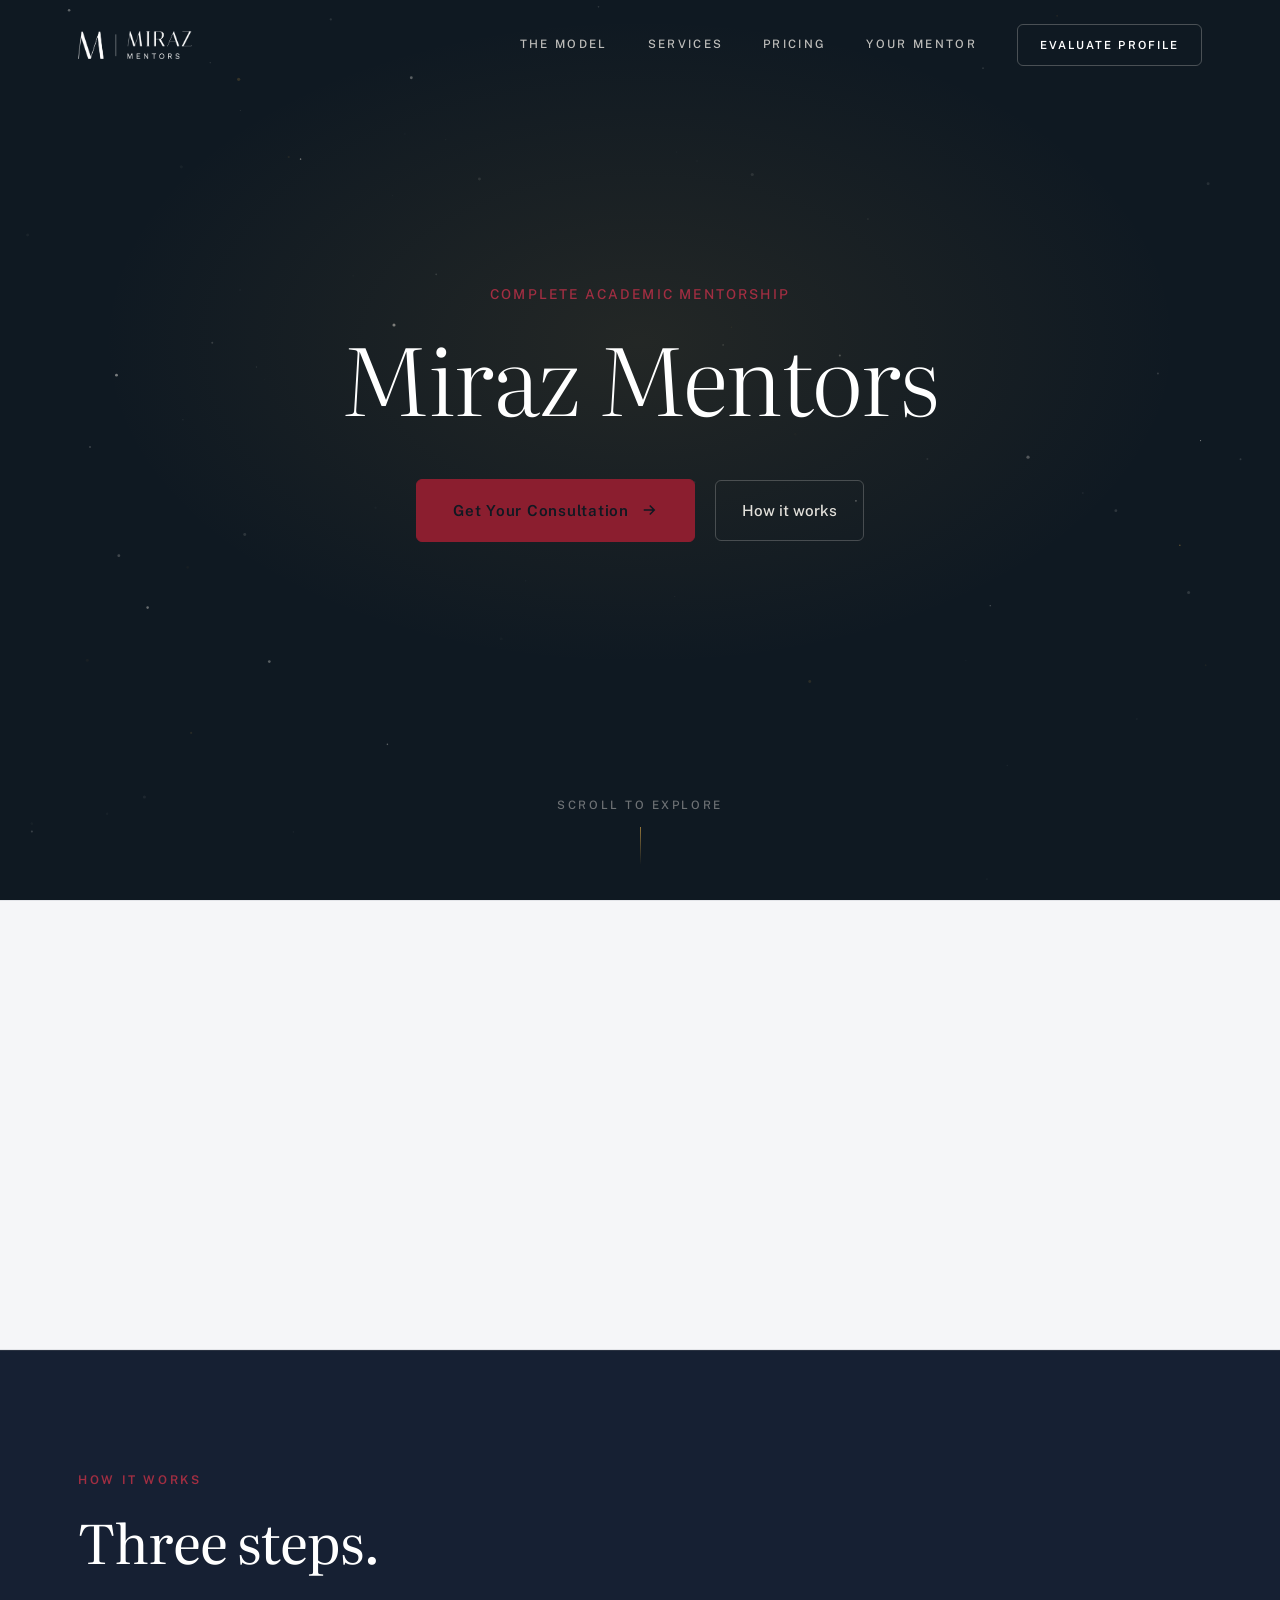
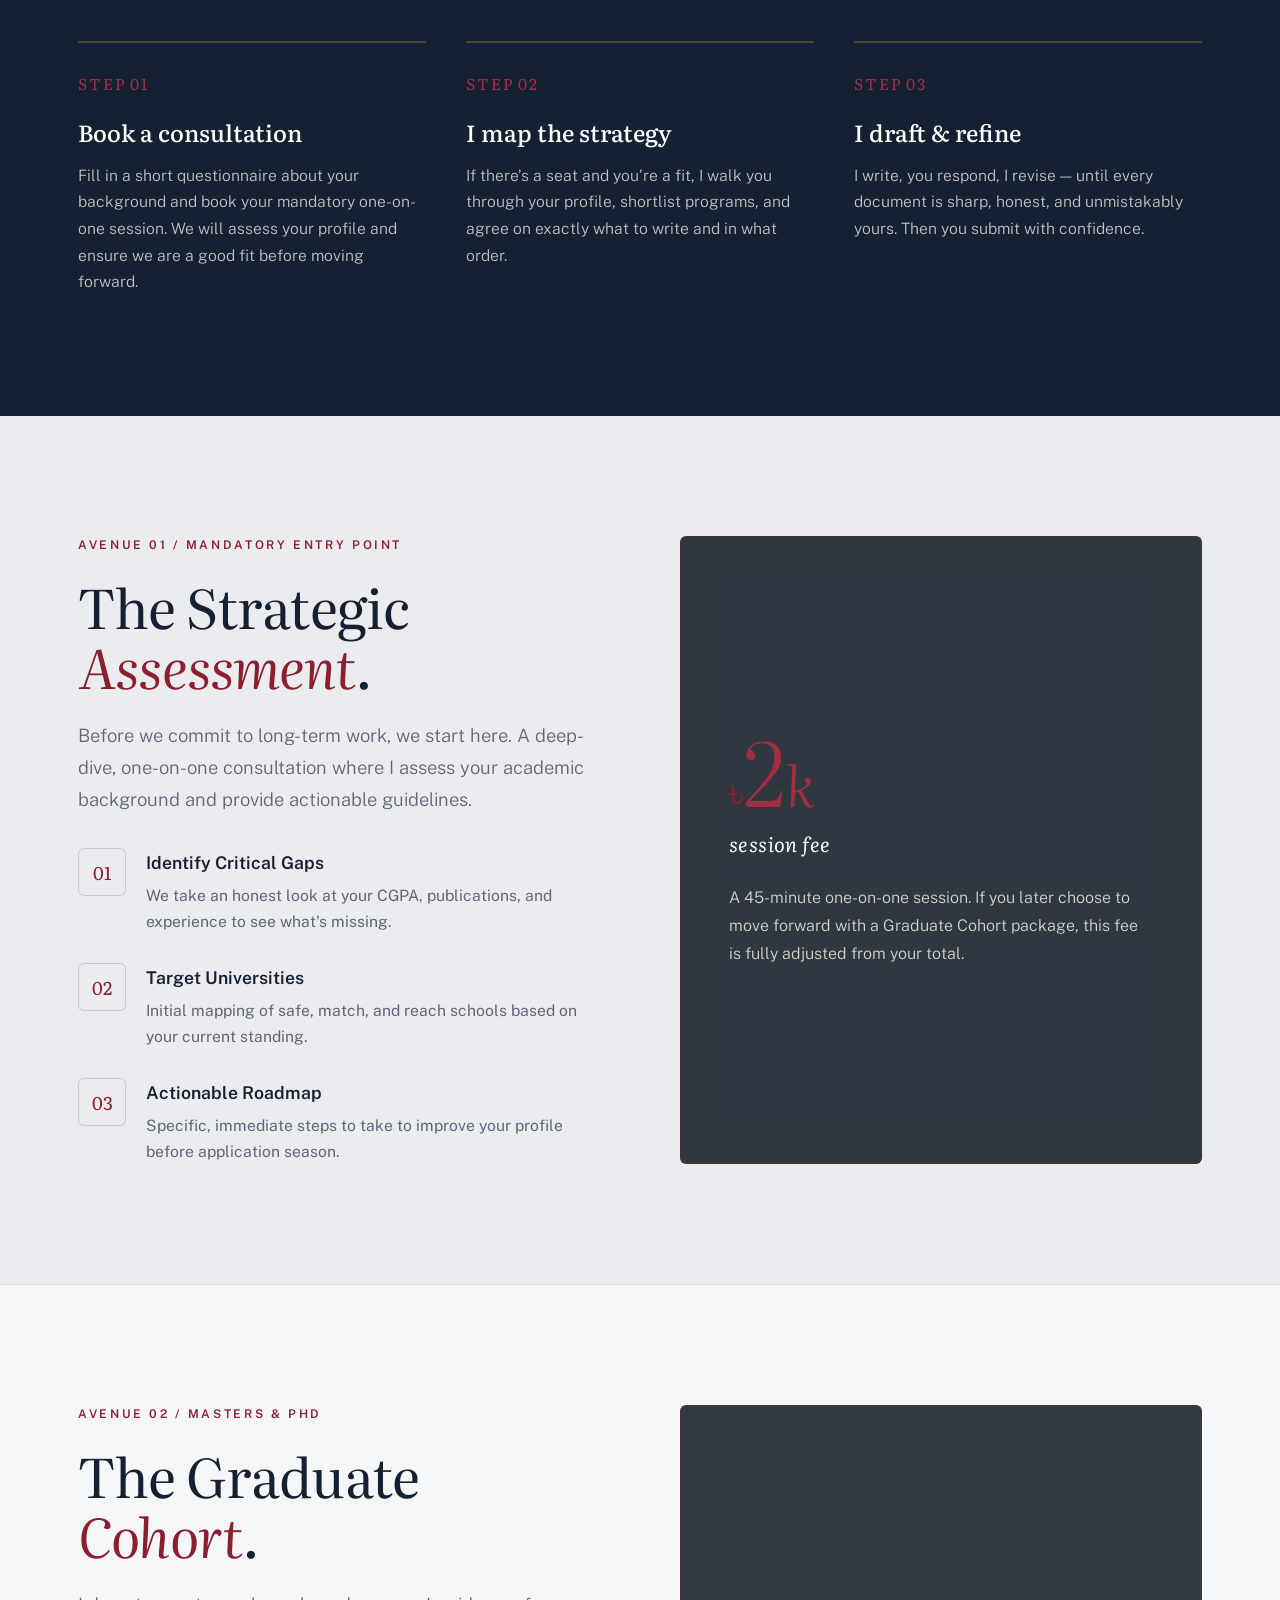
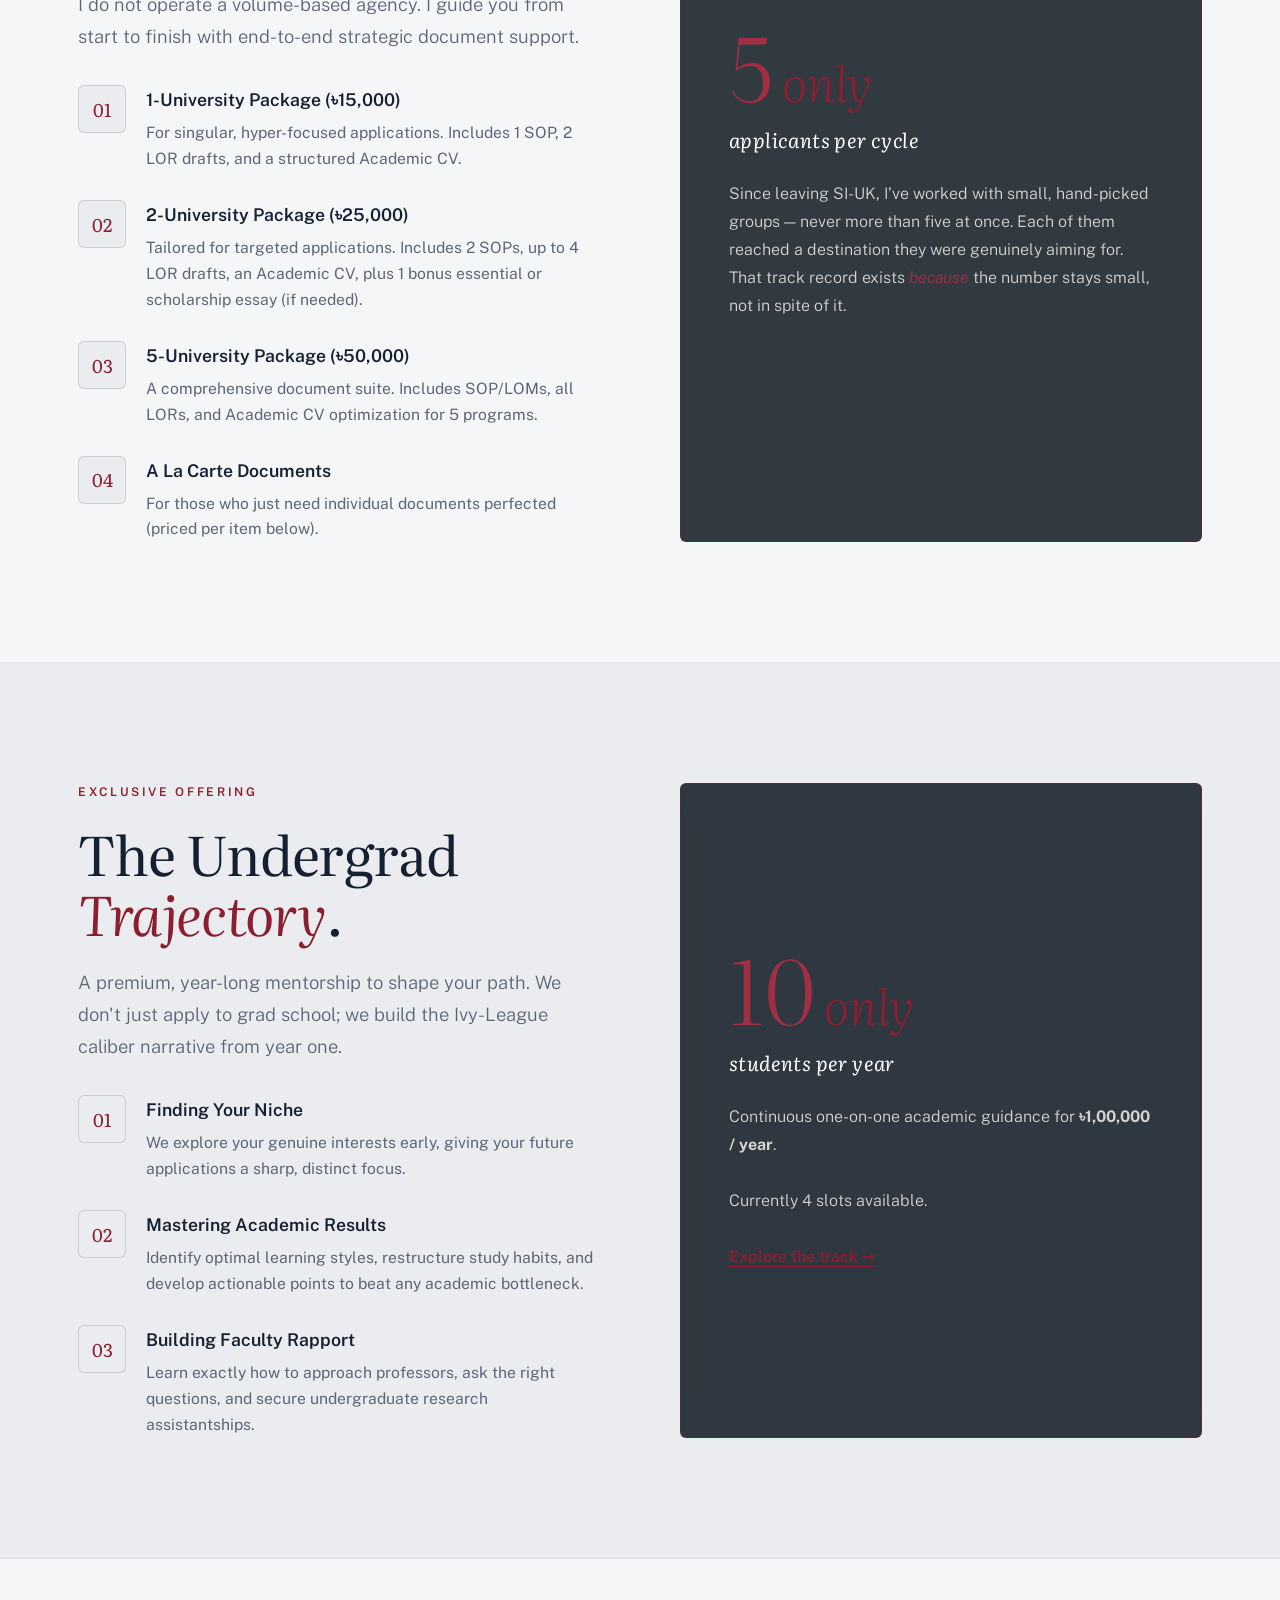
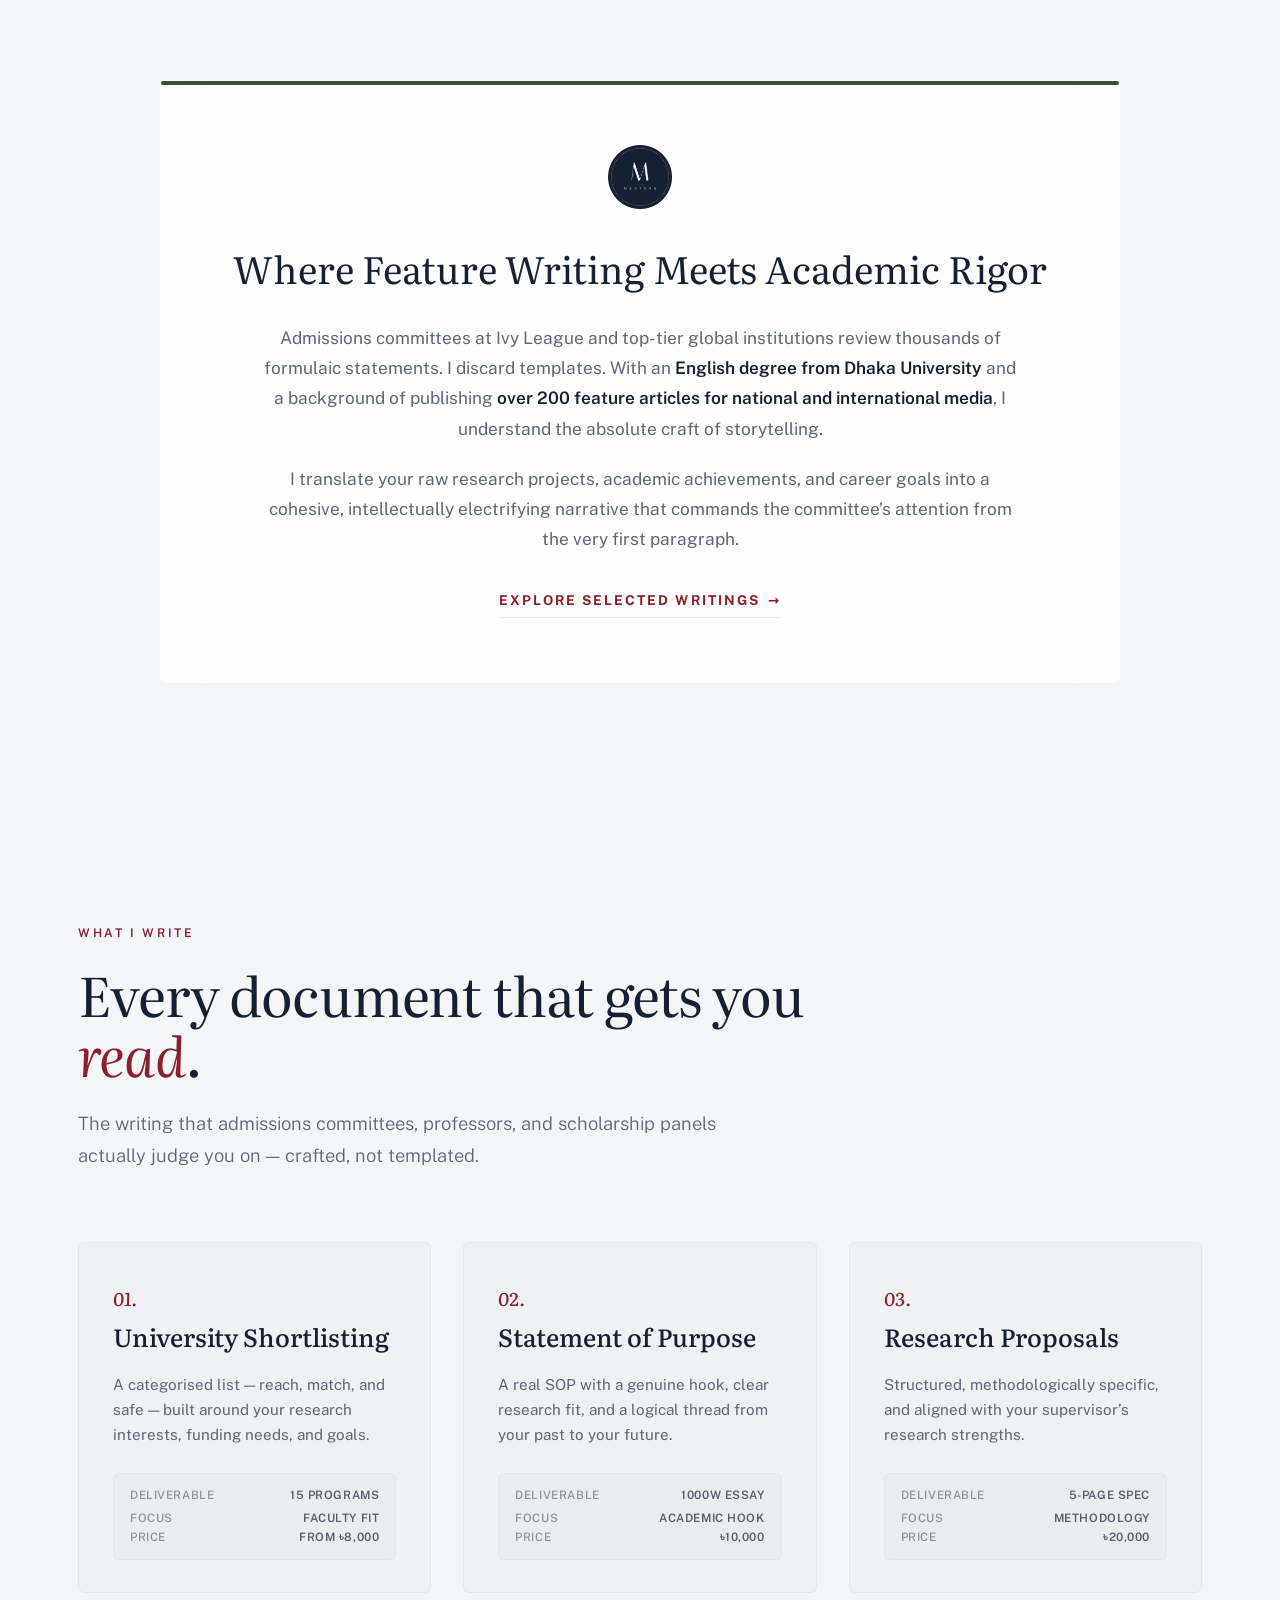
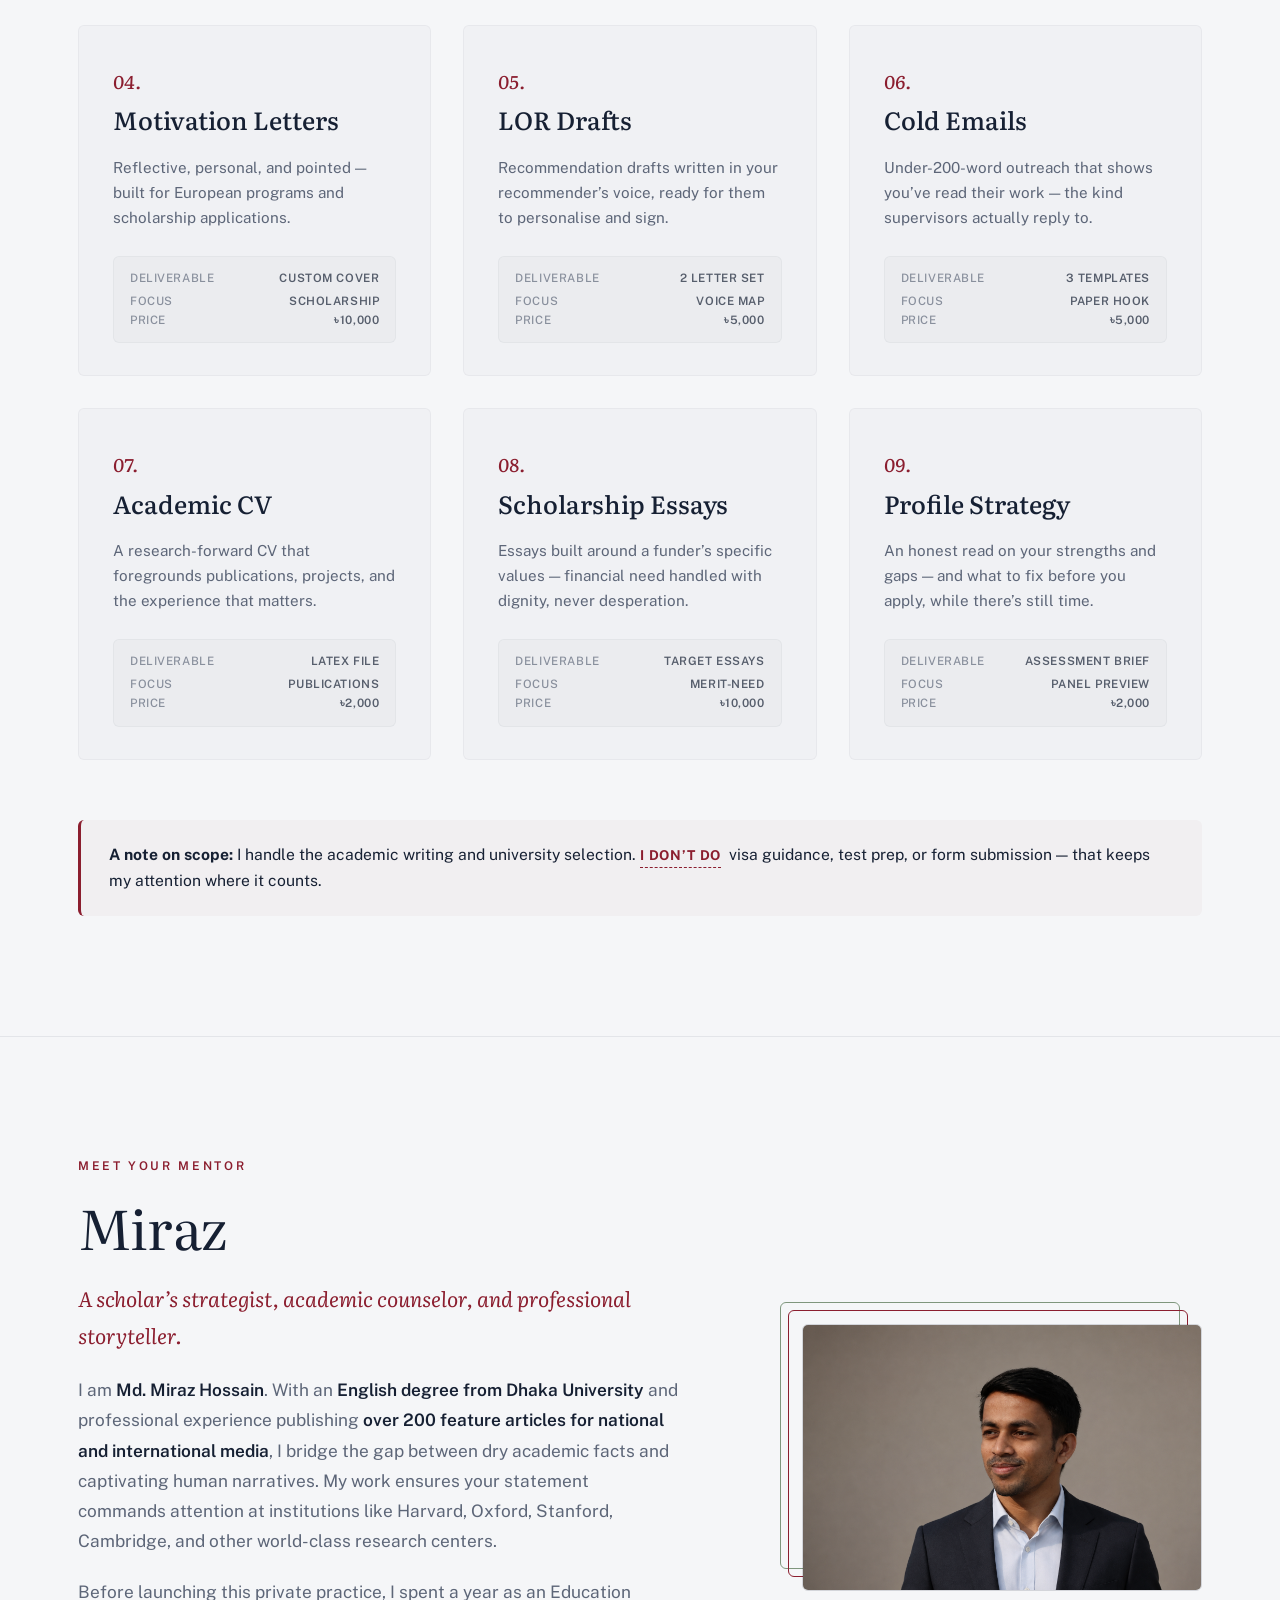
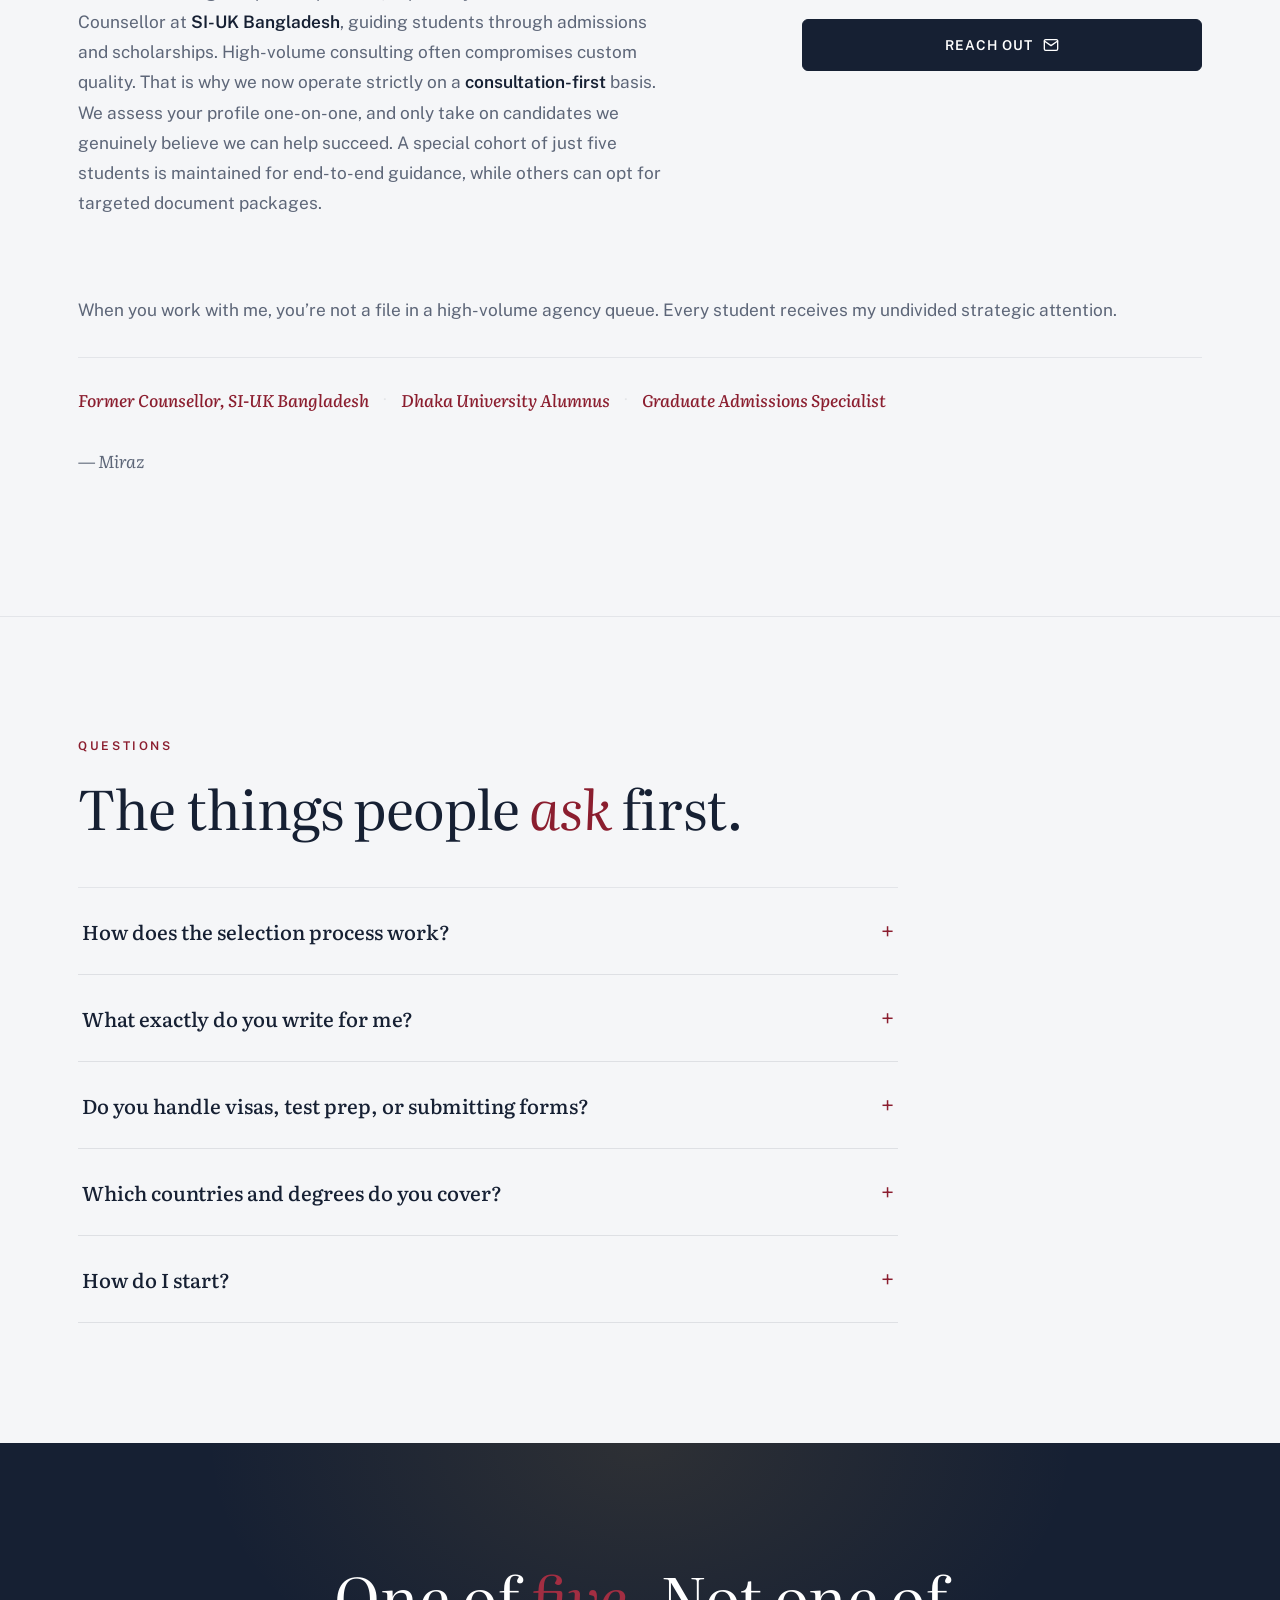
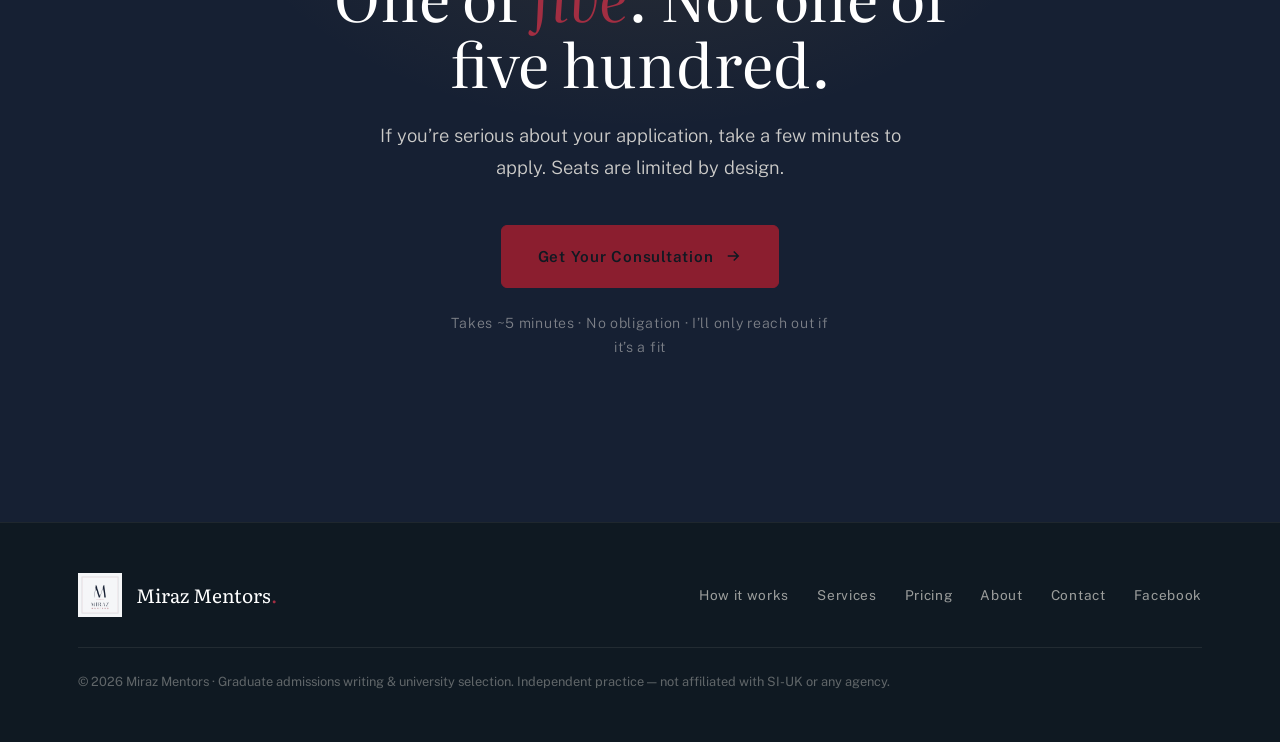
==== commit 7c923eda: "Remove redundant quick links from the hero section to restore visual hierarchy and reduce noise" ====
--- a/index.html
+++ b/index.html
@@ -1463,13 +1463,7 @@
       <a class="btn-ghost" href="#how">How it works</a>
     </div>
     
-    <div style="margin-top: 45px; display: flex; gap: 24px; justify-content: center; flex-wrap: wrap; font-size: 0.8rem; font-weight: 600; font-family: var(--sans); letter-spacing: 0.1em; text-transform: uppercase;">
-      <a href="#assessment" style="color: rgba(250, 246, 239, 0.65); text-decoration: none; transition: color 0.3s ease;" onmouseover="this.style.color='var(--cream)'" onmouseout="this.style.color='rgba(250, 246, 239, 0.65)'">The Strategic Assessment</a>
-      <span style="color: var(--gold-soft); opacity: 0.5;">|</span>
-      <a href="#grad-cohort" style="color: rgba(250, 246, 239, 0.65); text-decoration: none; transition: color 0.3s ease;" onmouseover="this.style.color='var(--cream)'" onmouseout="this.style.color='rgba(250, 246, 239, 0.65)'">The Graduate Cohort</a>
-      <span style="color: var(--gold-soft); opacity: 0.5;">|</span>
-      <a href="undergrad.html" style="color: rgba(250, 246, 239, 0.65); text-decoration: none; transition: color 0.3s ease;" onmouseover="this.style.color='var(--cream)'" onmouseout="this.style.color='rgba(250, 246, 239, 0.65)'">The Undergrad Trajectory</a>
-    </div>
+    
   </div>
 
   <div class="scroll-hint">Scroll to explore<span class="arrow"></span></div>
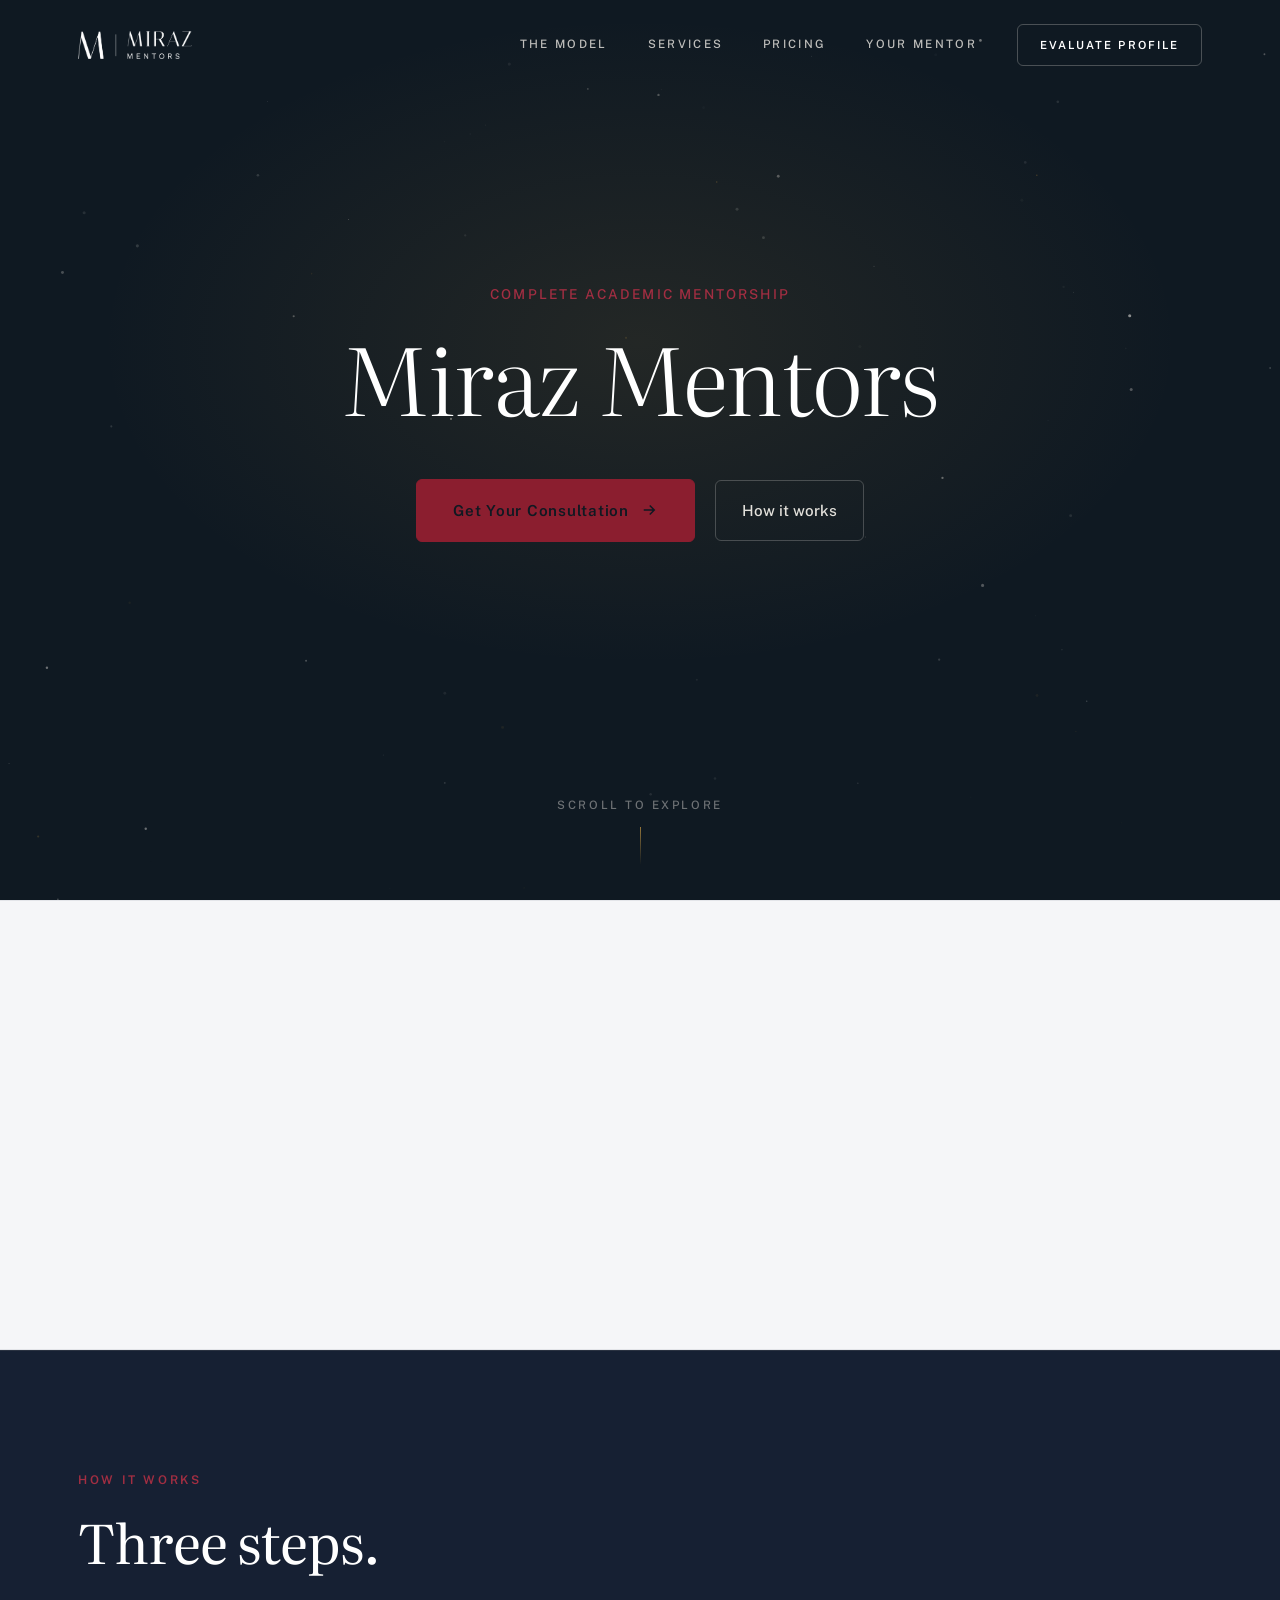
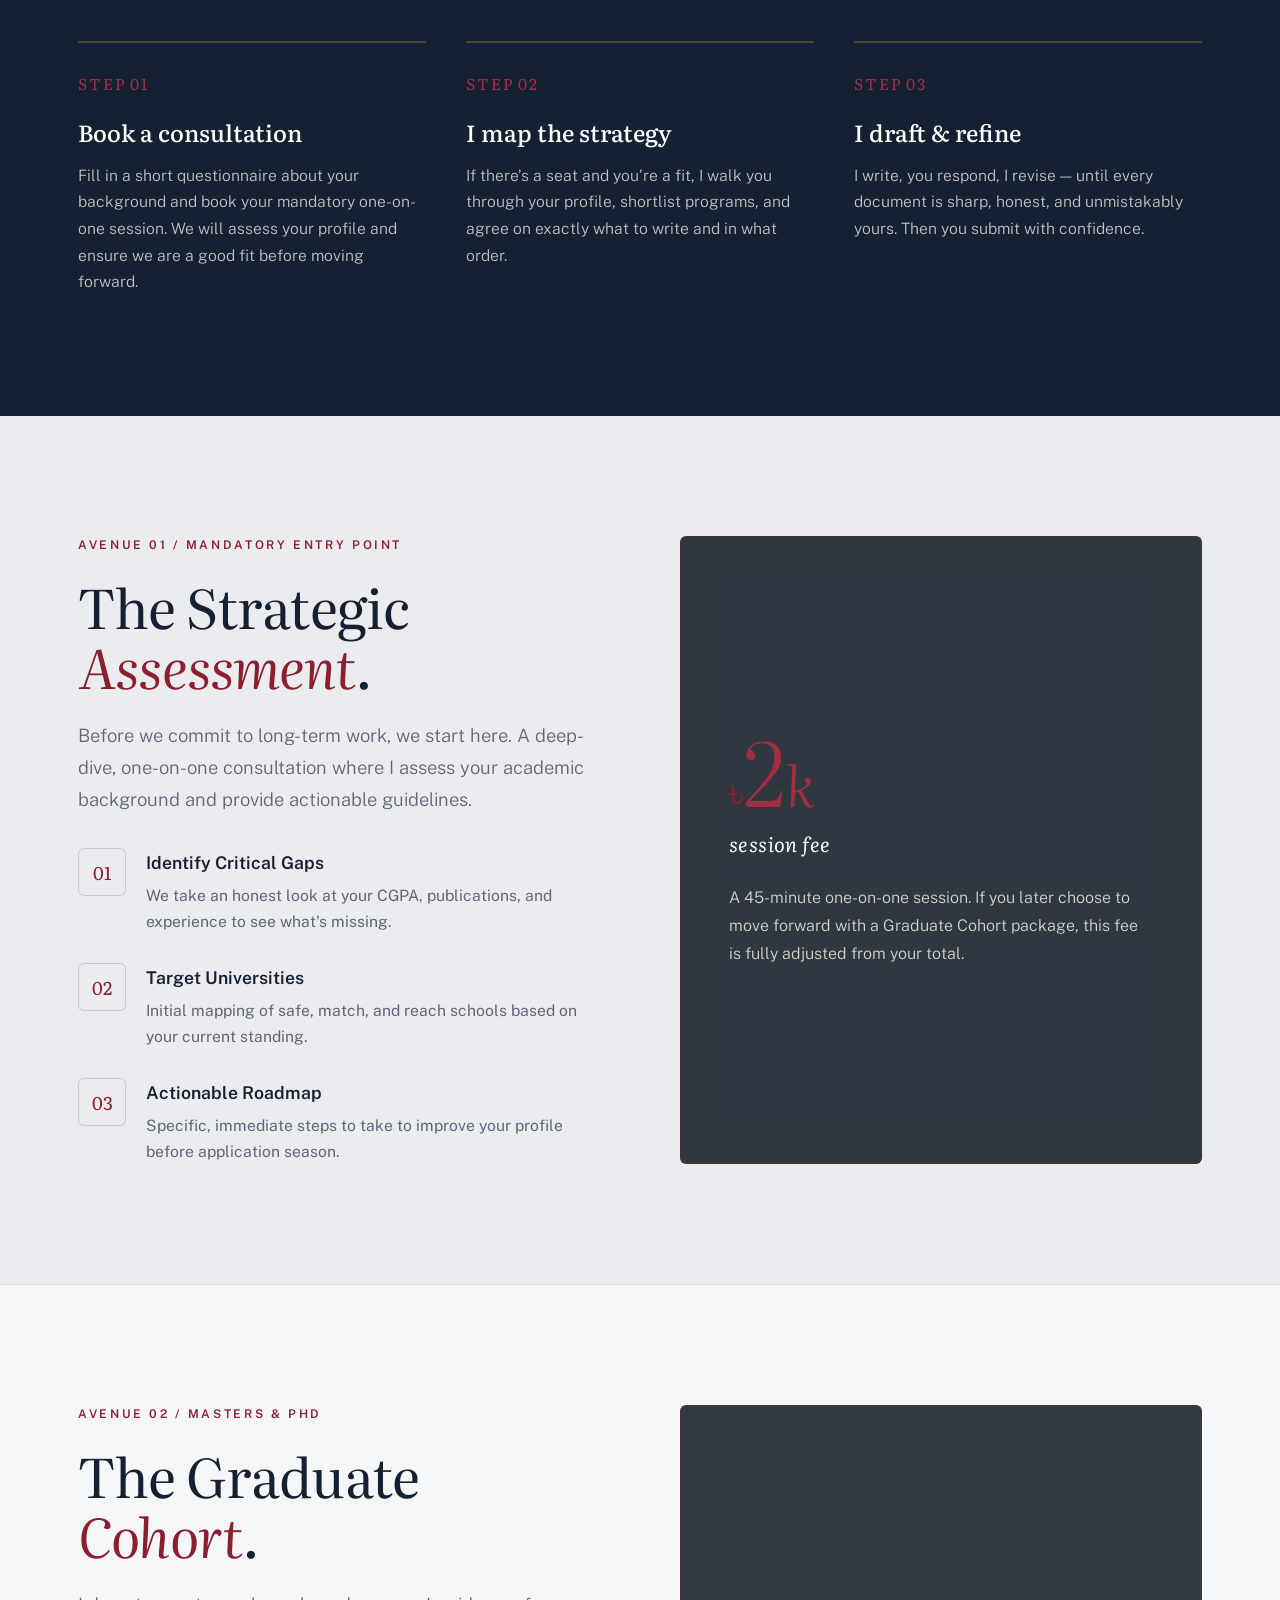
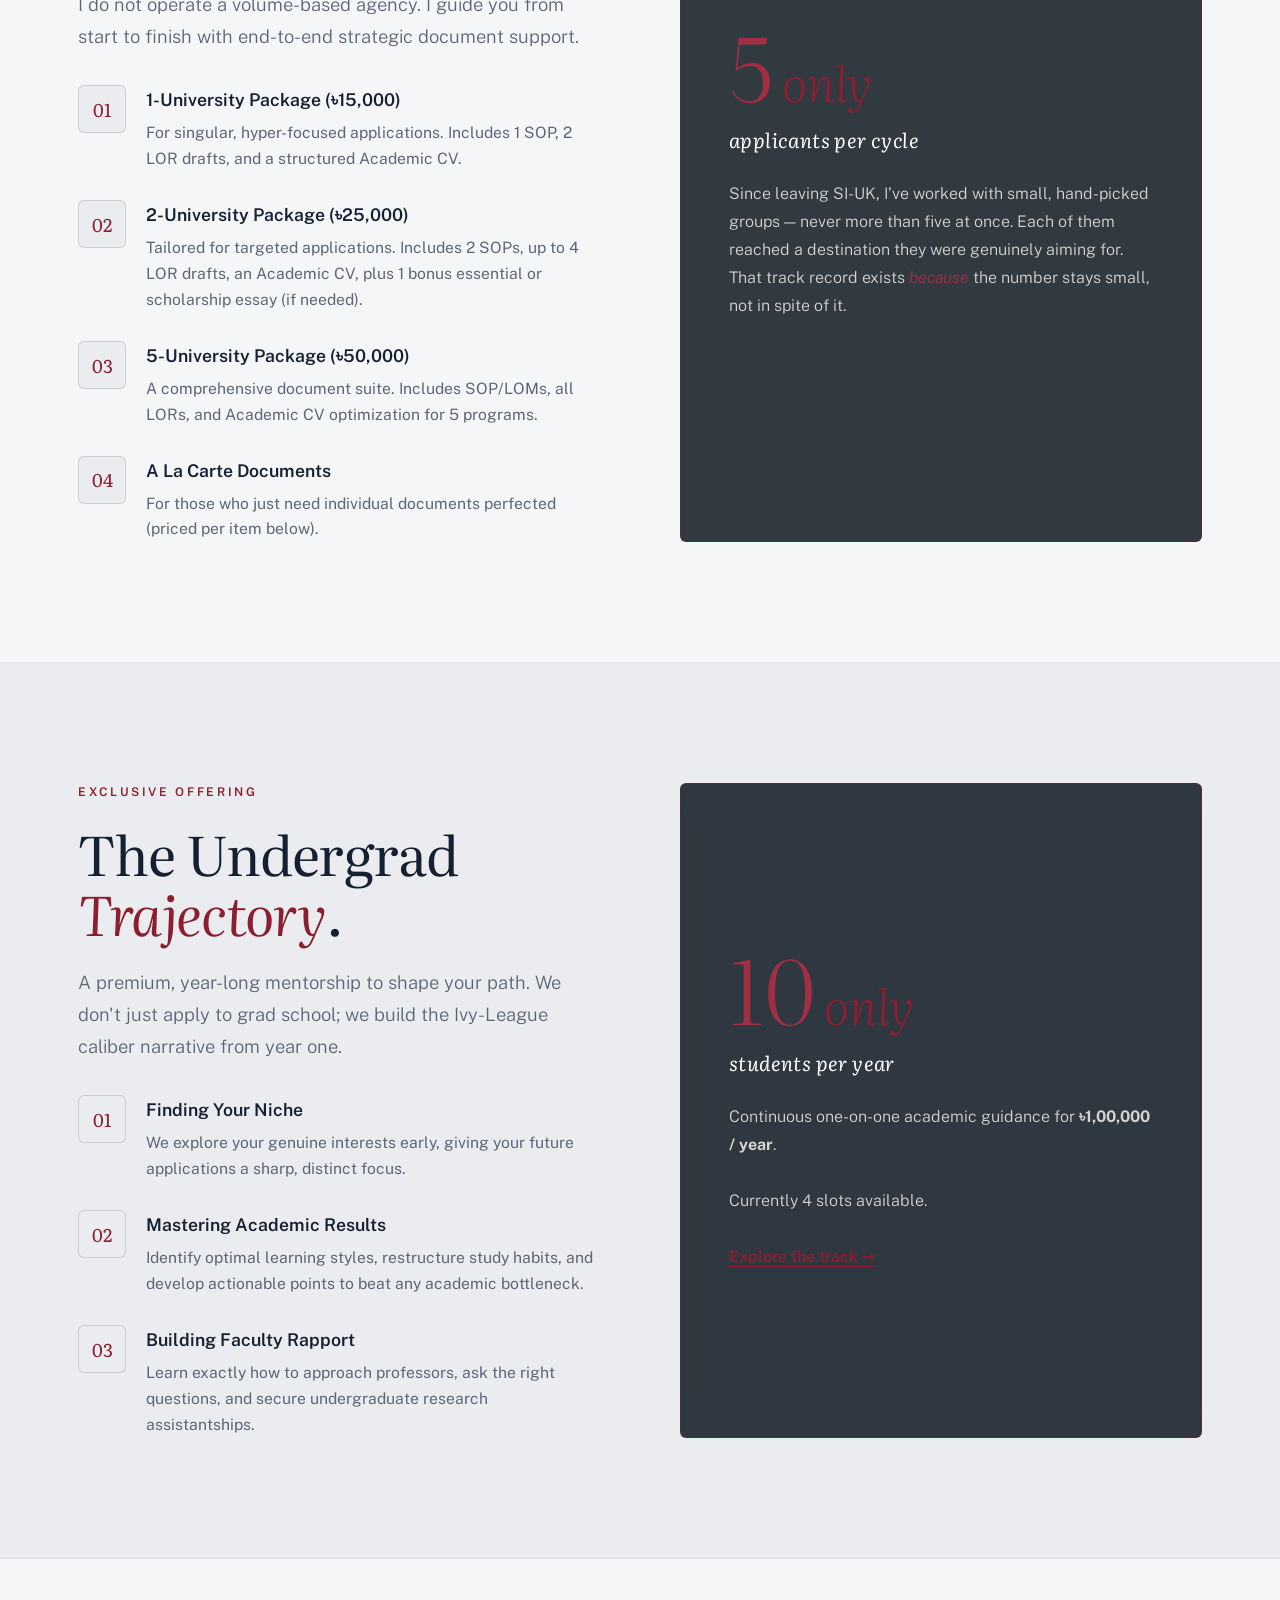
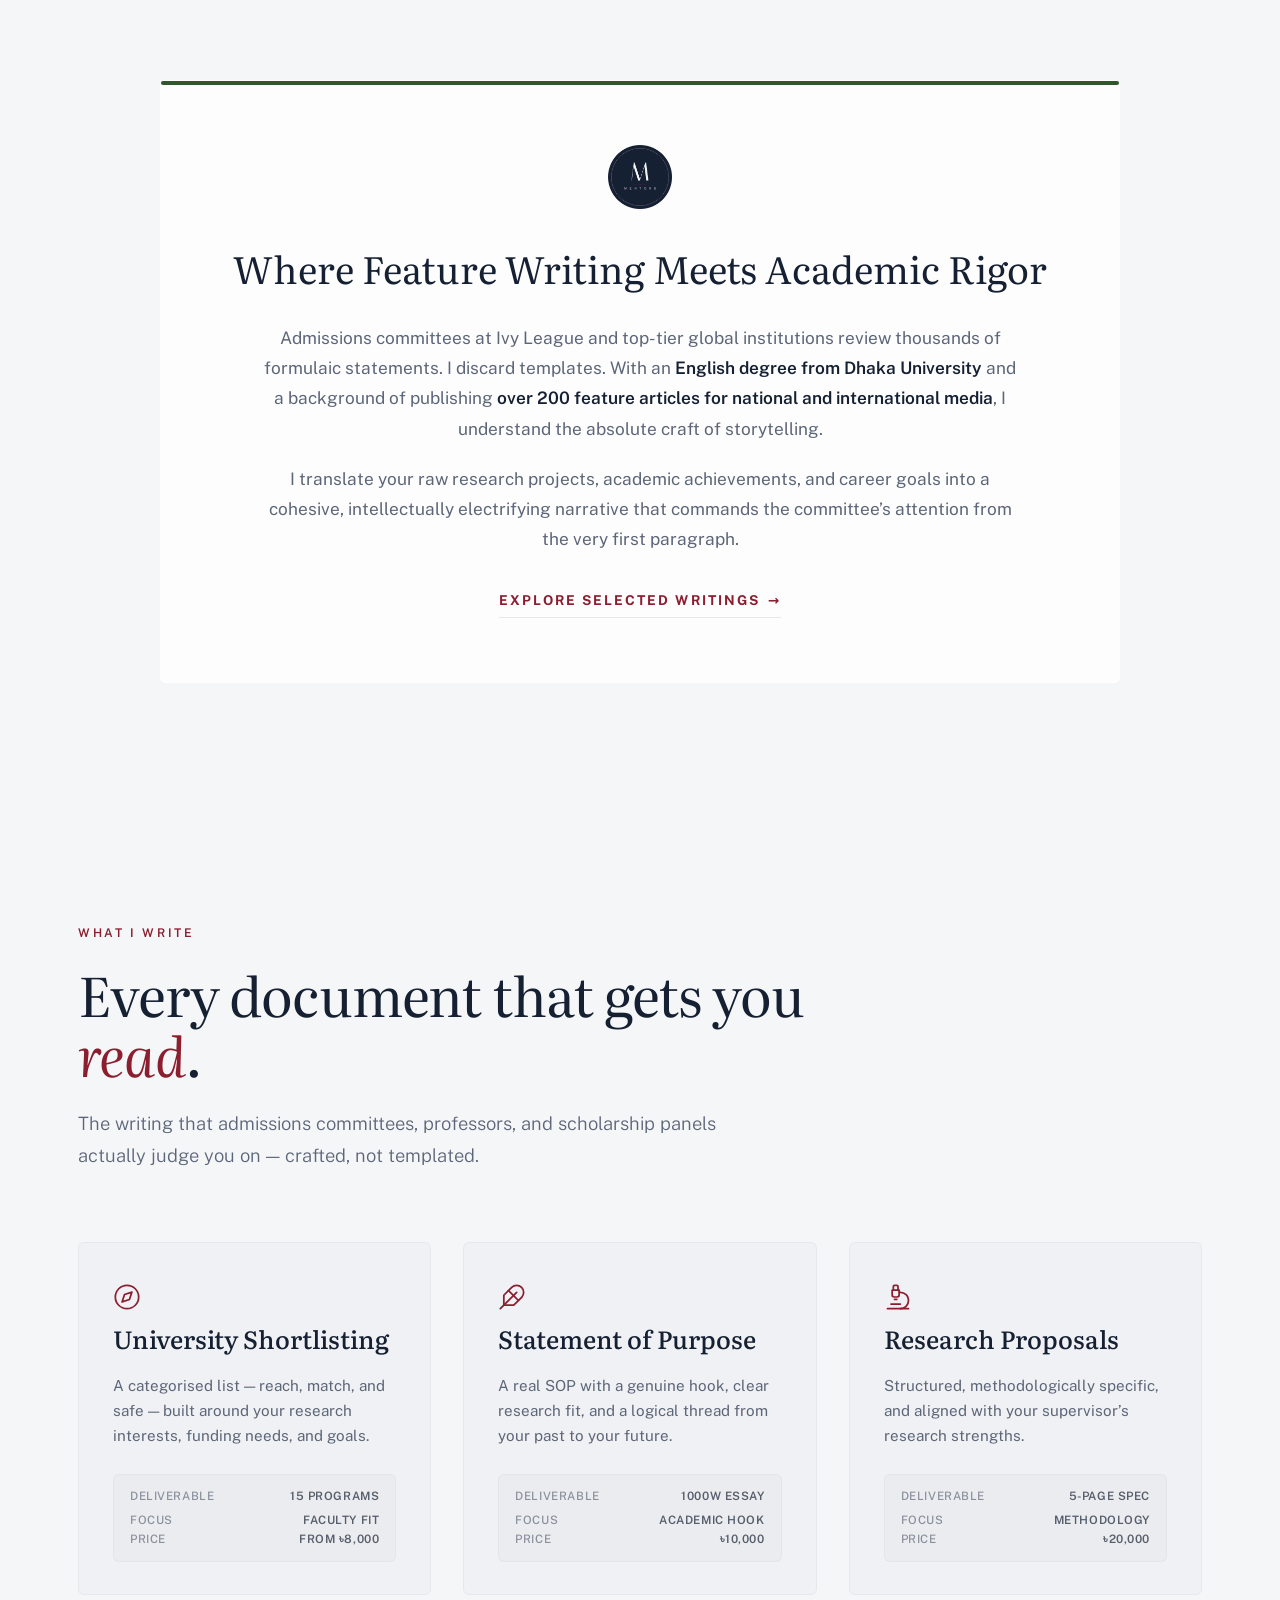
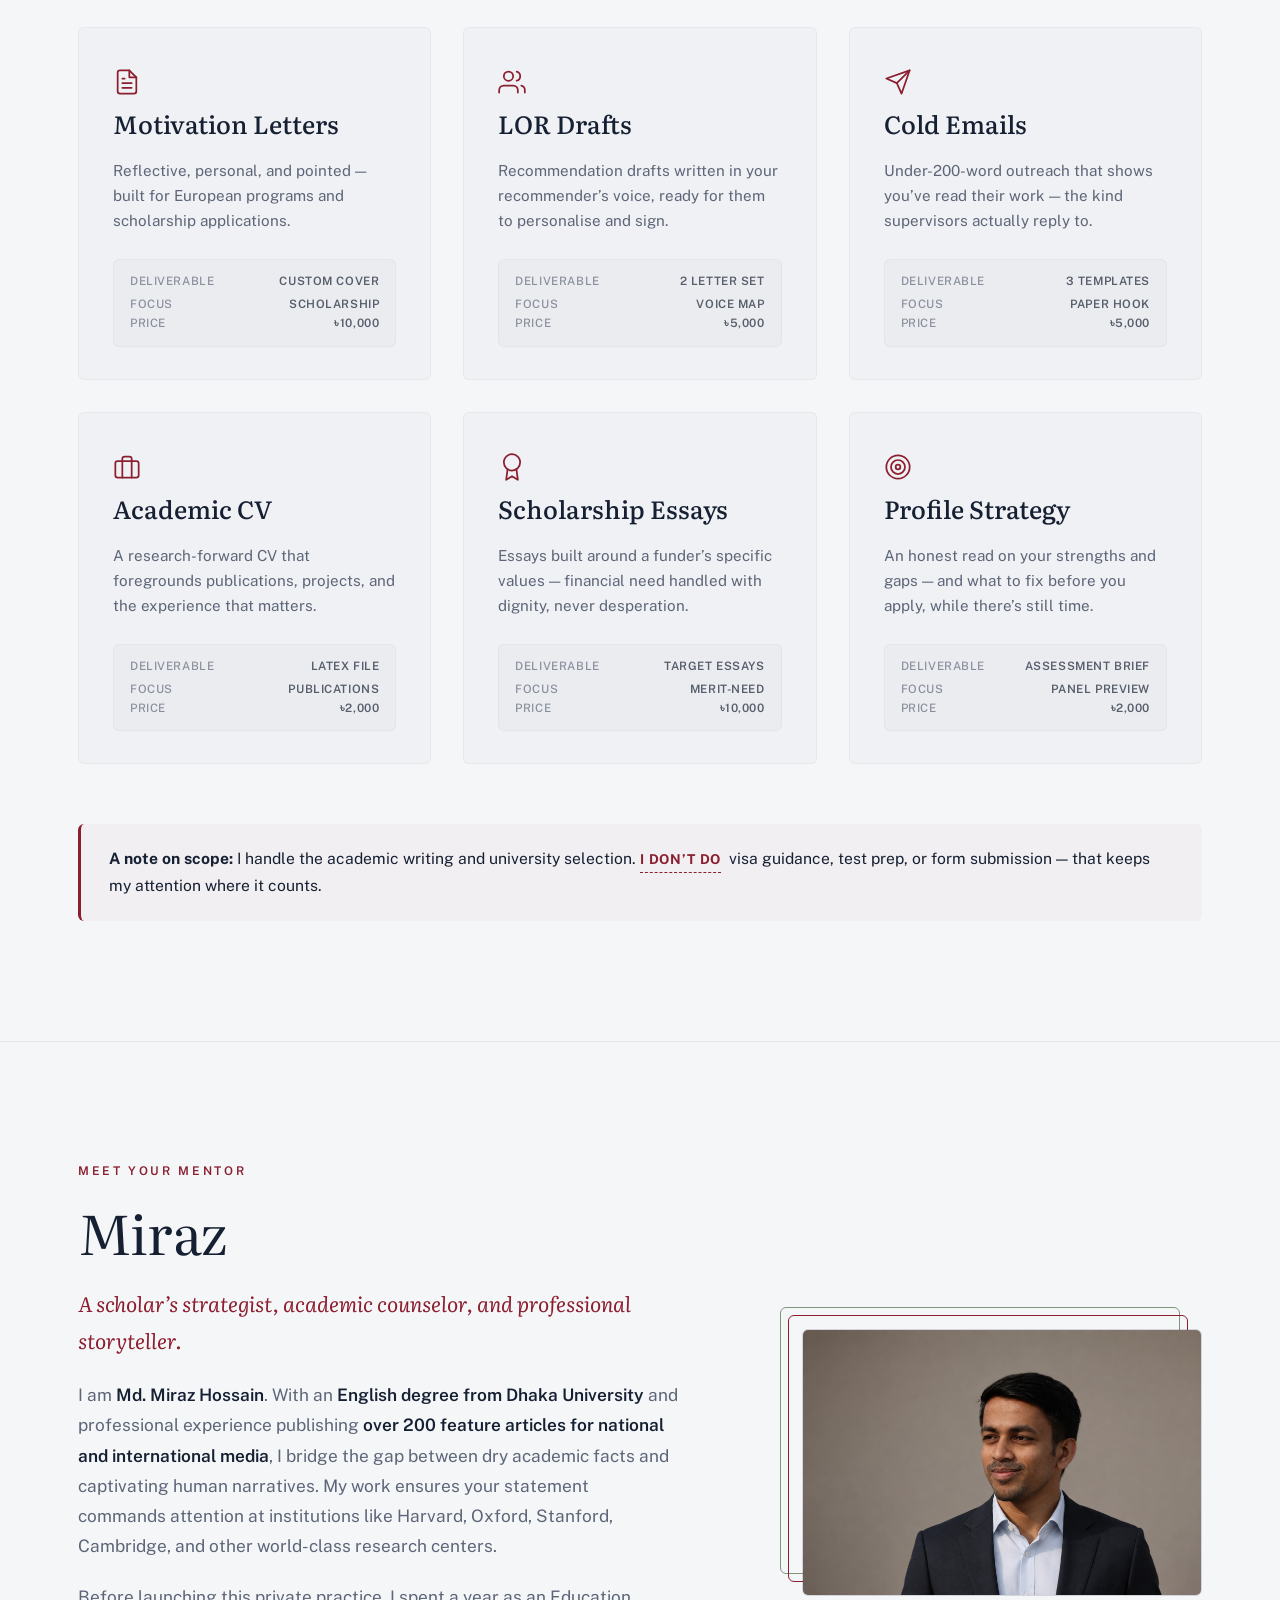
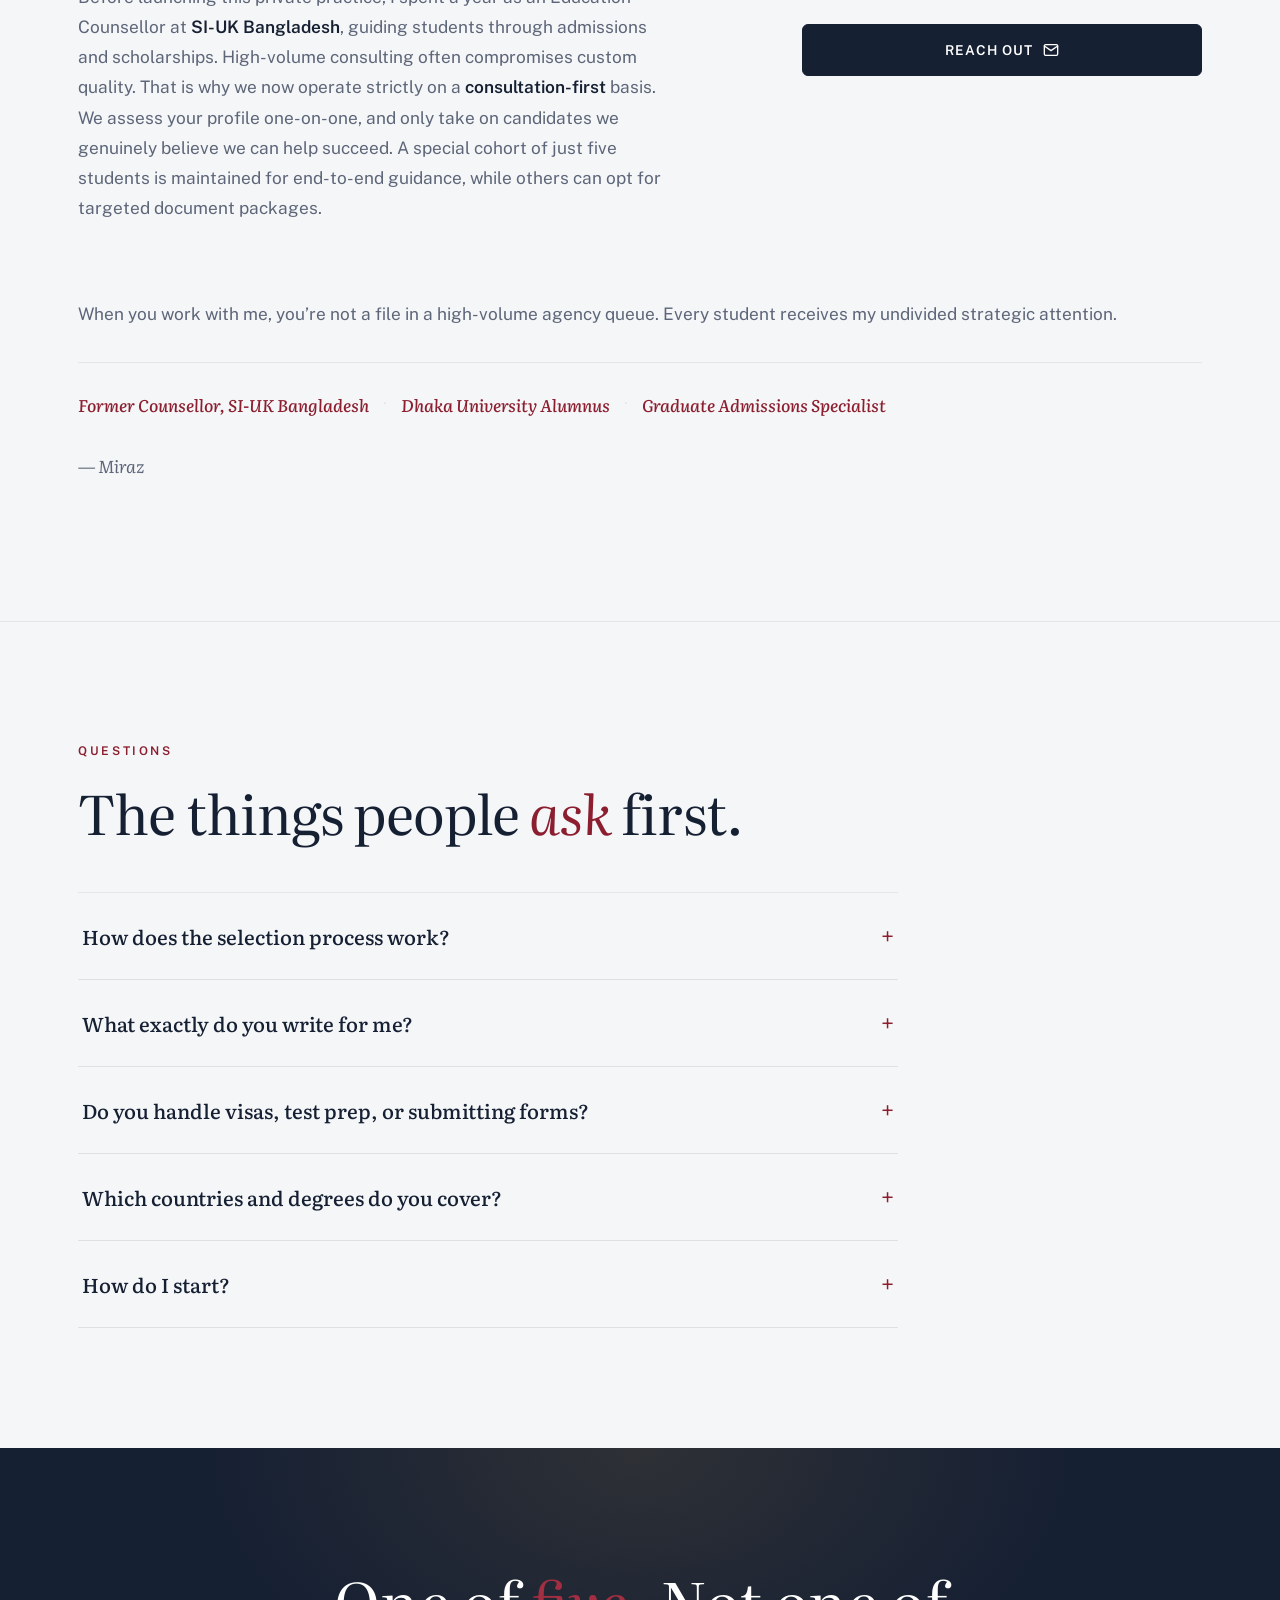
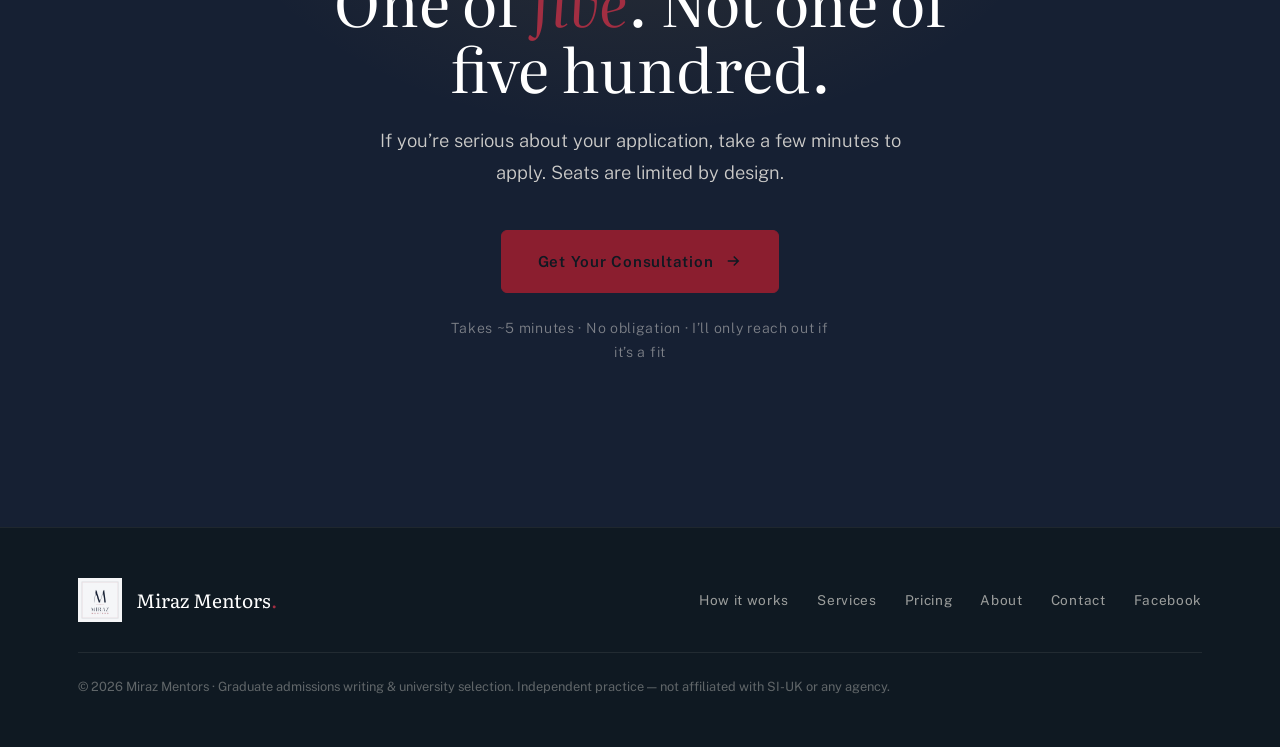
==== commit e4191eba: "Replace numeric headers in 'What I Write' grid with elegant SVG icons to match academic portfolio ae" ====
--- a/index.html
+++ b/index.html
@@ -943,6 +943,17 @@
   margin-bottom: 18px;
 }
 
+
+
+
+
+.svc-icon {
+  color: var(--gold);
+  width: 28px;
+  height: 28px;
+  display: block;
+  margin-bottom: 12px;
+}
 .svc-num {
   font-family: var(--serif);
   font-size: 1.15rem;
@@ -954,7 +965,10 @@
   transition: transform 0.4s ease;
 }
 
-.svc-card:hover .svc-num {
+.svc-card:hover 
+
+
+.svc-num {
   transform: scale(1.05) translateX(2px);
 }
 
@@ -1603,7 +1617,7 @@
       <!-- Card 1 -->
       <div class="svc-card">
         <div class="svc-card-header">
-          <span class="svc-num">01.</span>
+          <svg class="svc-icon" viewBox="0 0 24 24" fill="none" stroke="currentColor" stroke-width="1.5" stroke-linecap="round" stroke-linejoin="round"><circle cx="12" cy="12" r="10"></circle><polygon points="16.24 7.76 14.12 14.12 7.76 16.24 9.88 9.88 16.24 7.76"></polygon></svg>
           <h3>University Shortlisting</h3>
         </div>
         <p>A categorised list — reach, match, and safe — built around your research interests, funding needs, and goals.</p>
@@ -1626,7 +1640,7 @@
       <!-- Card 2 -->
       <div class="svc-card">
         <div class="svc-card-header">
-          <span class="svc-num">02.</span>
+          <svg class="svc-icon" viewBox="0 0 24 24" fill="none" stroke="currentColor" stroke-width="1.5" stroke-linecap="round" stroke-linejoin="round"><path d="M20.24 12.24a6 6 0 0 0-8.49-8.49L5 10.5V19h8.5z"></path><line x1="16" y1="8" x2="2" y2="22"></line><line x1="17.5" y1="15" x2="9" y2="6.5"></line></svg>
           <h3>Statement of Purpose</h3>
         </div>
         <p>A real SOP with a genuine hook, clear research fit, and a logical thread from your past to your future.</p>
@@ -1649,7 +1663,7 @@
       <!-- Card 3 -->
       <div class="svc-card">
         <div class="svc-card-header">
-          <span class="svc-num">03.</span>
+          <svg class="svc-icon" viewBox="0 0 24 24" fill="none" stroke="currentColor" stroke-width="1.5" stroke-linecap="round" stroke-linejoin="round"><path d="M6 18h8"></path><path d="M3 22h18"></path><path d="M14 22a7 7 0 1 0 0-14h-1"></path><path d="M9 14h2"></path><path d="M9 12a2 2 0 0 1-2-2V6h6v4a2 2 0 0 1-2 2Z"></path><path d="M12 6V3a1 1 0 0 0-1-1H9a1 1 0 0 0-1 1v3"></path></svg>
           <h3>Research Proposals</h3>
         </div>
         <p>Structured, methodologically specific, and aligned with your supervisor’s research strengths.</p>
@@ -1672,7 +1686,7 @@
       <!-- Card 4 -->
       <div class="svc-card">
         <div class="svc-card-header">
-          <span class="svc-num">04.</span>
+          <svg class="svc-icon" viewBox="0 0 24 24" fill="none" stroke="currentColor" stroke-width="1.5" stroke-linecap="round" stroke-linejoin="round"><path d="M14 2H6a2 2 0 0 0-2 2v16a2 2 0 0 0 2 2h12a2 2 0 0 0 2-2V8z"></path><polyline points="14 2 14 8 20 8"></polyline><line x1="16" y1="13" x2="8" y2="13"></line><line x1="16" y1="17" x2="8" y2="17"></line><polyline points="10 9 9 9 8 9"></polyline></svg>
           <h3>Motivation Letters</h3>
         </div>
         <p>Reflective, personal, and pointed — built for European programs and scholarship applications.</p>
@@ -1695,7 +1709,7 @@
       <!-- Card 5 -->
       <div class="svc-card">
         <div class="svc-card-header">
-          <span class="svc-num">05.</span>
+          <svg class="svc-icon" viewBox="0 0 24 24" fill="none" stroke="currentColor" stroke-width="1.5" stroke-linecap="round" stroke-linejoin="round"><path d="M17 21v-2a4 4 0 0 0-4-4H5a4 4 0 0 0-4 4v2"></path><circle cx="9" cy="7" r="4"></circle><path d="M23 21v-2a4 4 0 0 0-3-3.87"></path><path d="M16 3.13a4 4 0 0 1 0 7.75"></path></svg>
           <h3>LOR Drafts</h3>
         </div>
         <p>Recommendation drafts written in your recommender’s voice, ready for them to personalise and sign.</p>
@@ -1718,7 +1732,7 @@
       <!-- Card 6 -->
       <div class="svc-card">
         <div class="svc-card-header">
-          <span class="svc-num">06.</span>
+          <svg class="svc-icon" viewBox="0 0 24 24" fill="none" stroke="currentColor" stroke-width="1.5" stroke-linecap="round" stroke-linejoin="round"><line x1="22" y1="2" x2="11" y2="13"></line><polygon points="22 2 15 22 11 13 2 9 22 2"></polygon></svg>
           <h3>Cold Emails</h3>
         </div>
         <p>Under-200-word outreach that shows you’ve read their work — the kind supervisors actually reply to.</p>
@@ -1741,7 +1755,7 @@
       <!-- Card 7 -->
       <div class="svc-card">
         <div class="svc-card-header">
-          <span class="svc-num">07.</span>
+          <svg class="svc-icon" viewBox="0 0 24 24" fill="none" stroke="currentColor" stroke-width="1.5" stroke-linecap="round" stroke-linejoin="round"><rect x="2" y="7" width="20" height="14" rx="2" ry="2"></rect><path d="M16 21V5a2 2 0 0 0-2-2h-4a2 2 0 0 0-2 2v16"></path></svg>
           <h3>Academic CV</h3>
         </div>
         <p>A research-forward CV that foregrounds publications, projects, and the experience that matters.</p>
@@ -1764,7 +1778,7 @@
       <!-- Card 8 -->
       <div class="svc-card">
         <div class="svc-card-header">
-          <span class="svc-num">08.</span>
+          <svg class="svc-icon" viewBox="0 0 24 24" fill="none" stroke="currentColor" stroke-width="1.5" stroke-linecap="round" stroke-linejoin="round"><circle cx="12" cy="8" r="7"></circle><polyline points="8.21 13.89 7 23 12 20 17 23 15.79 13.88"></polyline></svg>
           <h3>Scholarship Essays</h3>
         </div>
         <p>Essays built around a funder’s specific values — financial need handled with dignity, never desperation.</p>
@@ -1787,7 +1801,7 @@
       <!-- Card 9 -->
       <div class="svc-card">
         <div class="svc-card-header">
-          <span class="svc-num">09.</span>
+          <svg class="svc-icon" viewBox="0 0 24 24" fill="none" stroke="currentColor" stroke-width="1.5" stroke-linecap="round" stroke-linejoin="round"><circle cx="12" cy="12" r="10"></circle><circle cx="12" cy="12" r="6"></circle><circle cx="12" cy="12" r="2"></circle></svg>
           <h3>Profile Strategy</h3>
         </div>
         <p>An honest read on your strengths and gaps — and what to fix before you apply, while there’s still time.</p>
